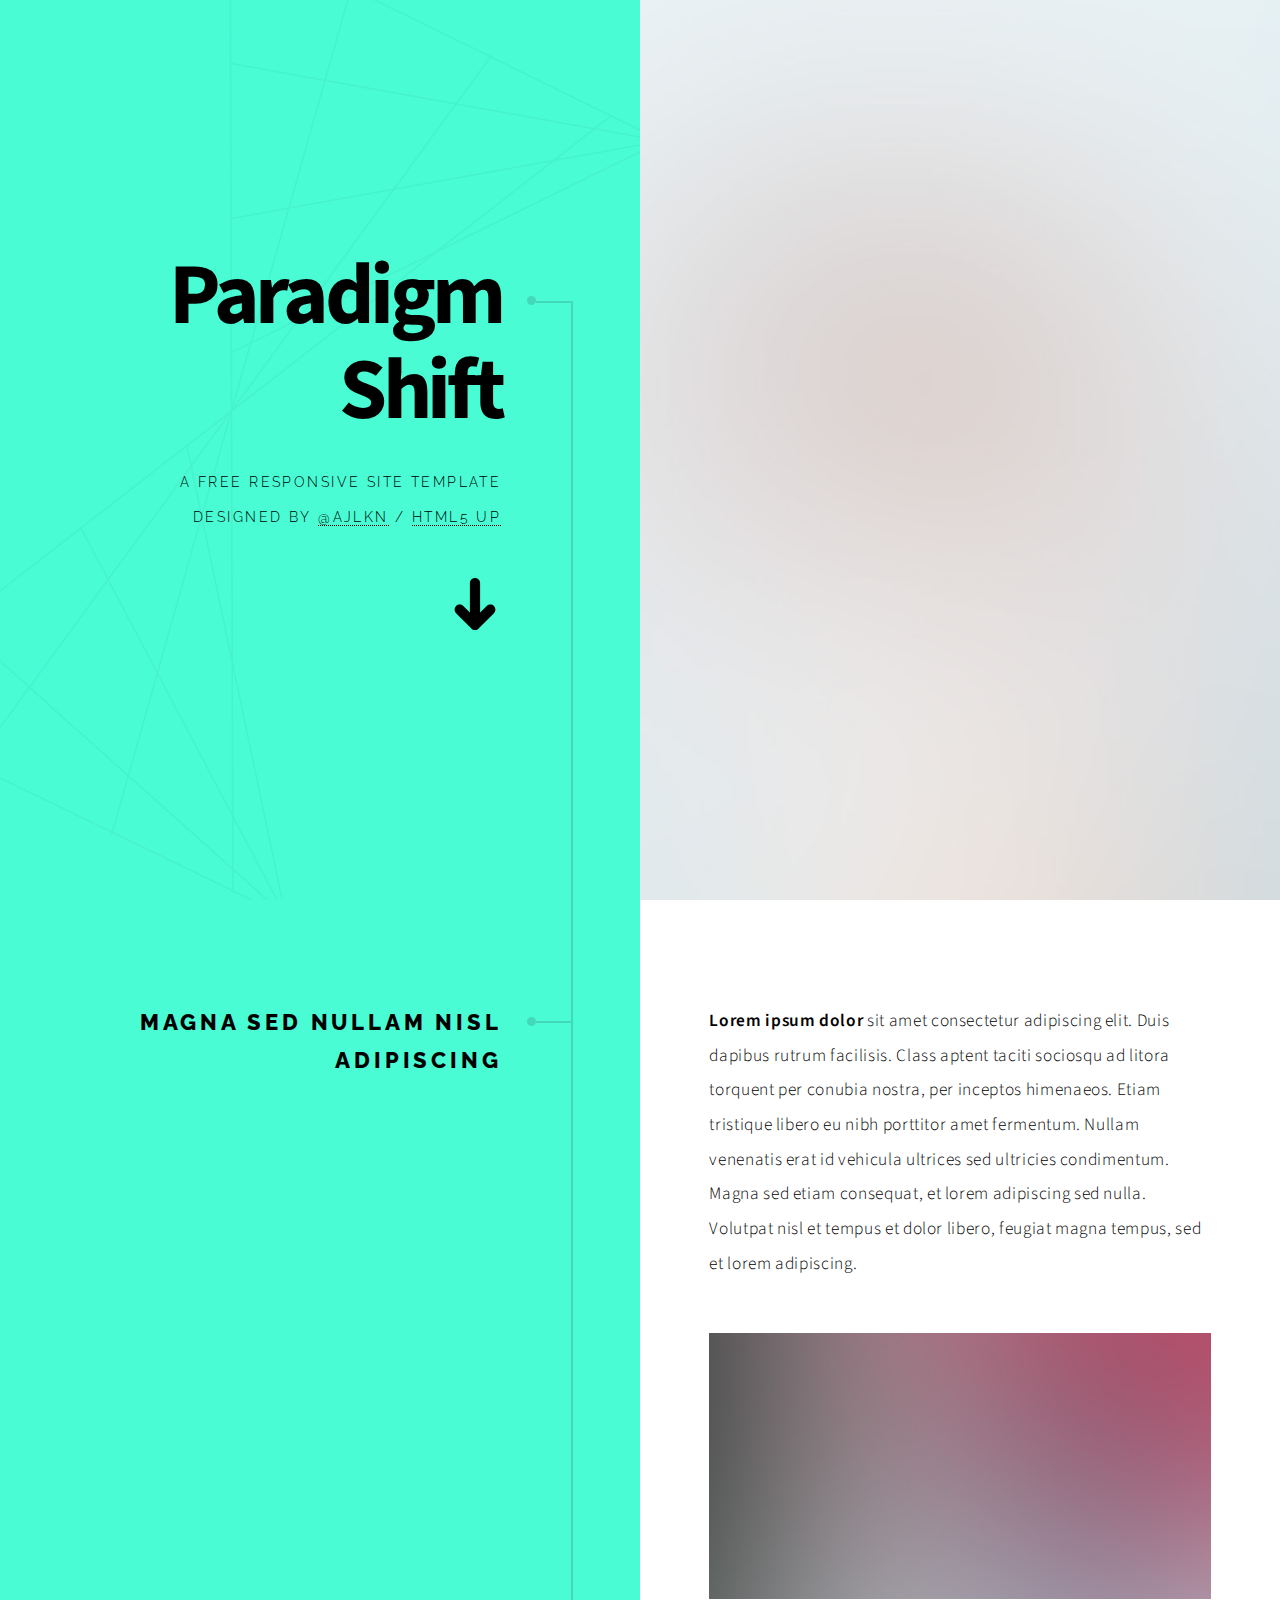
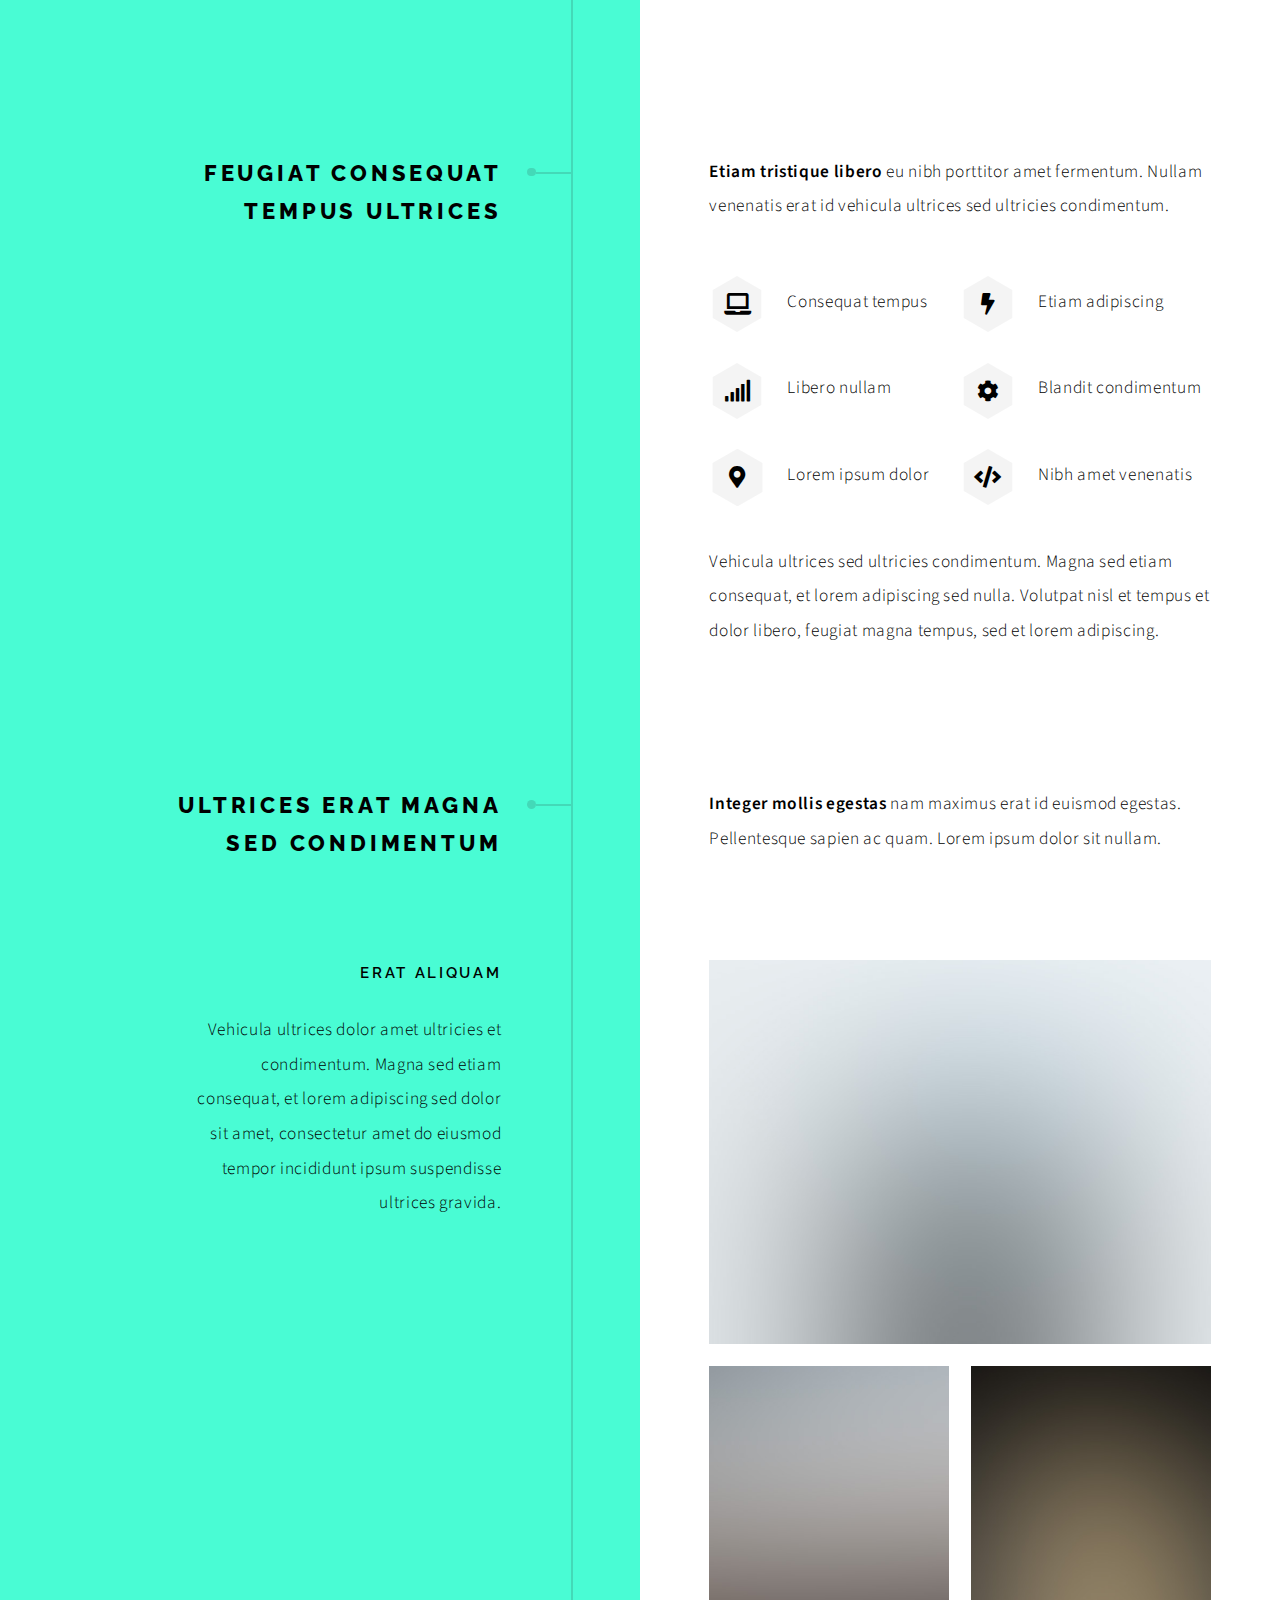
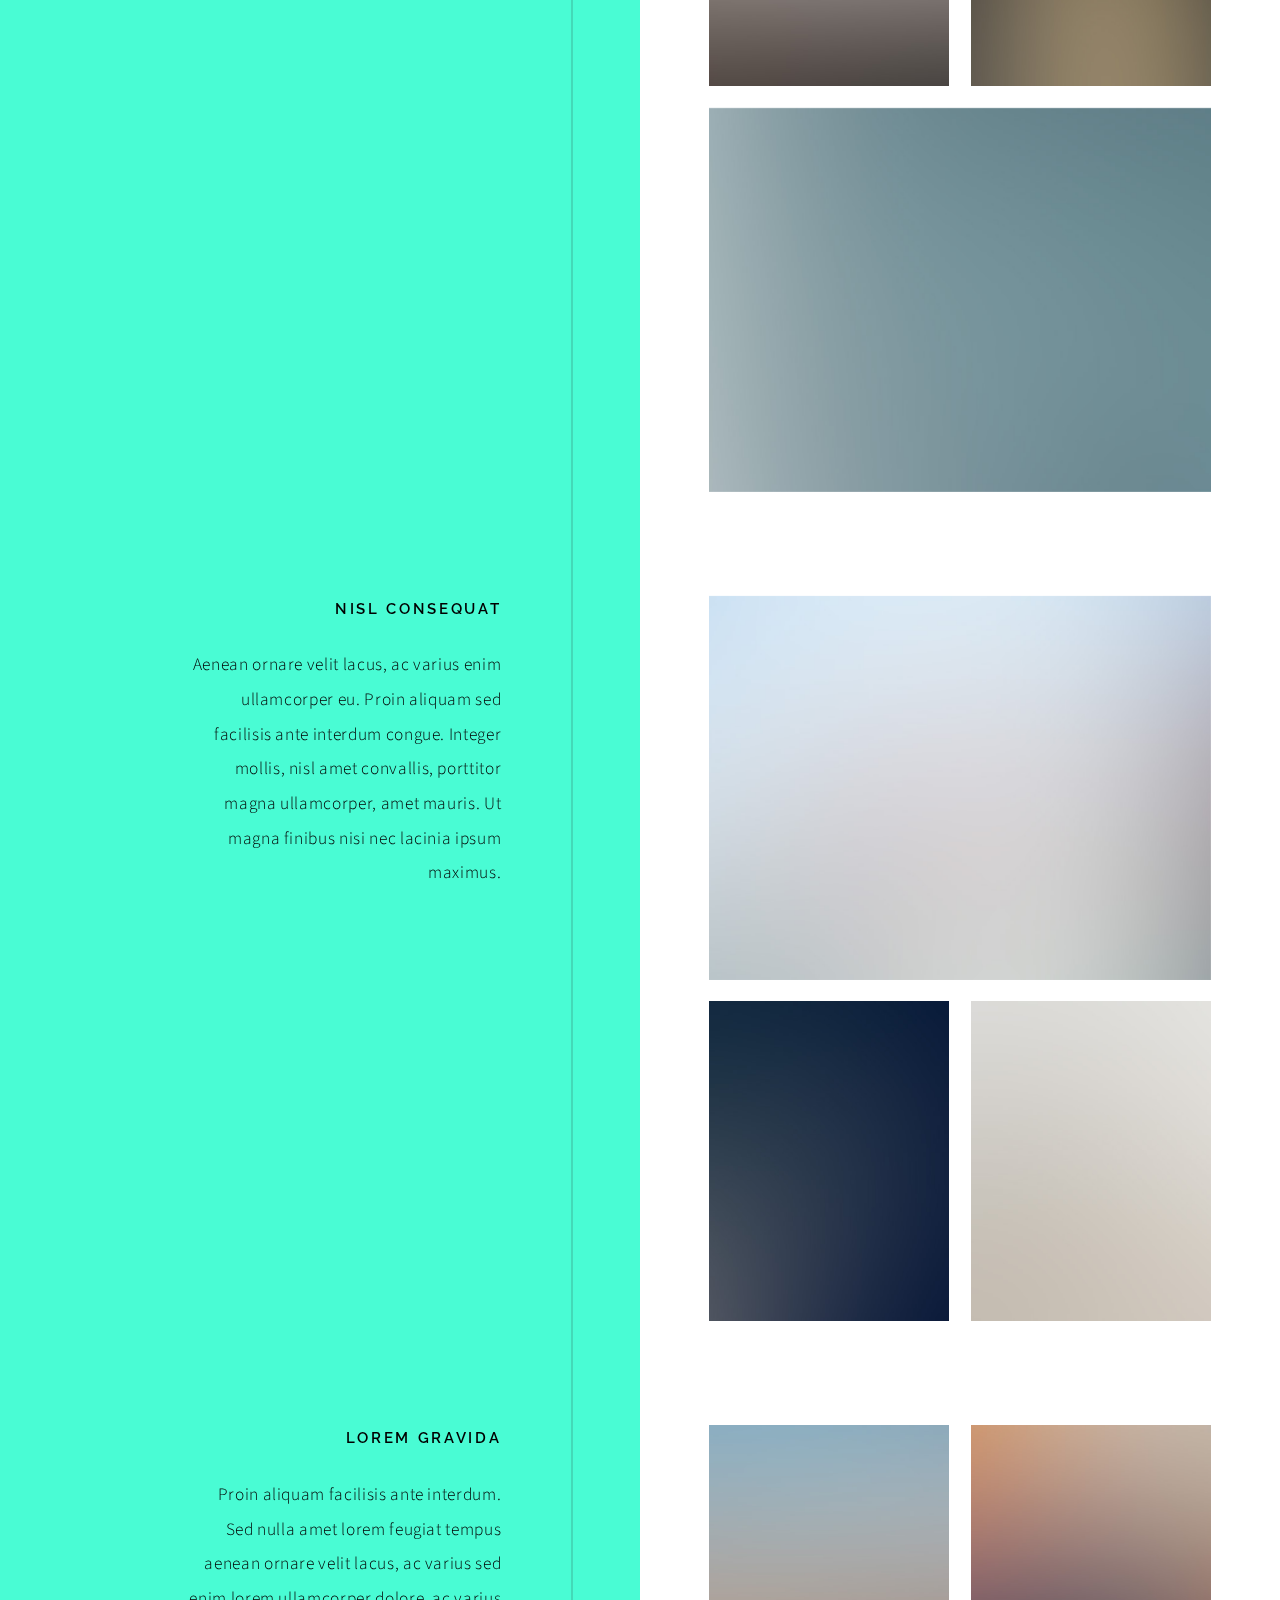
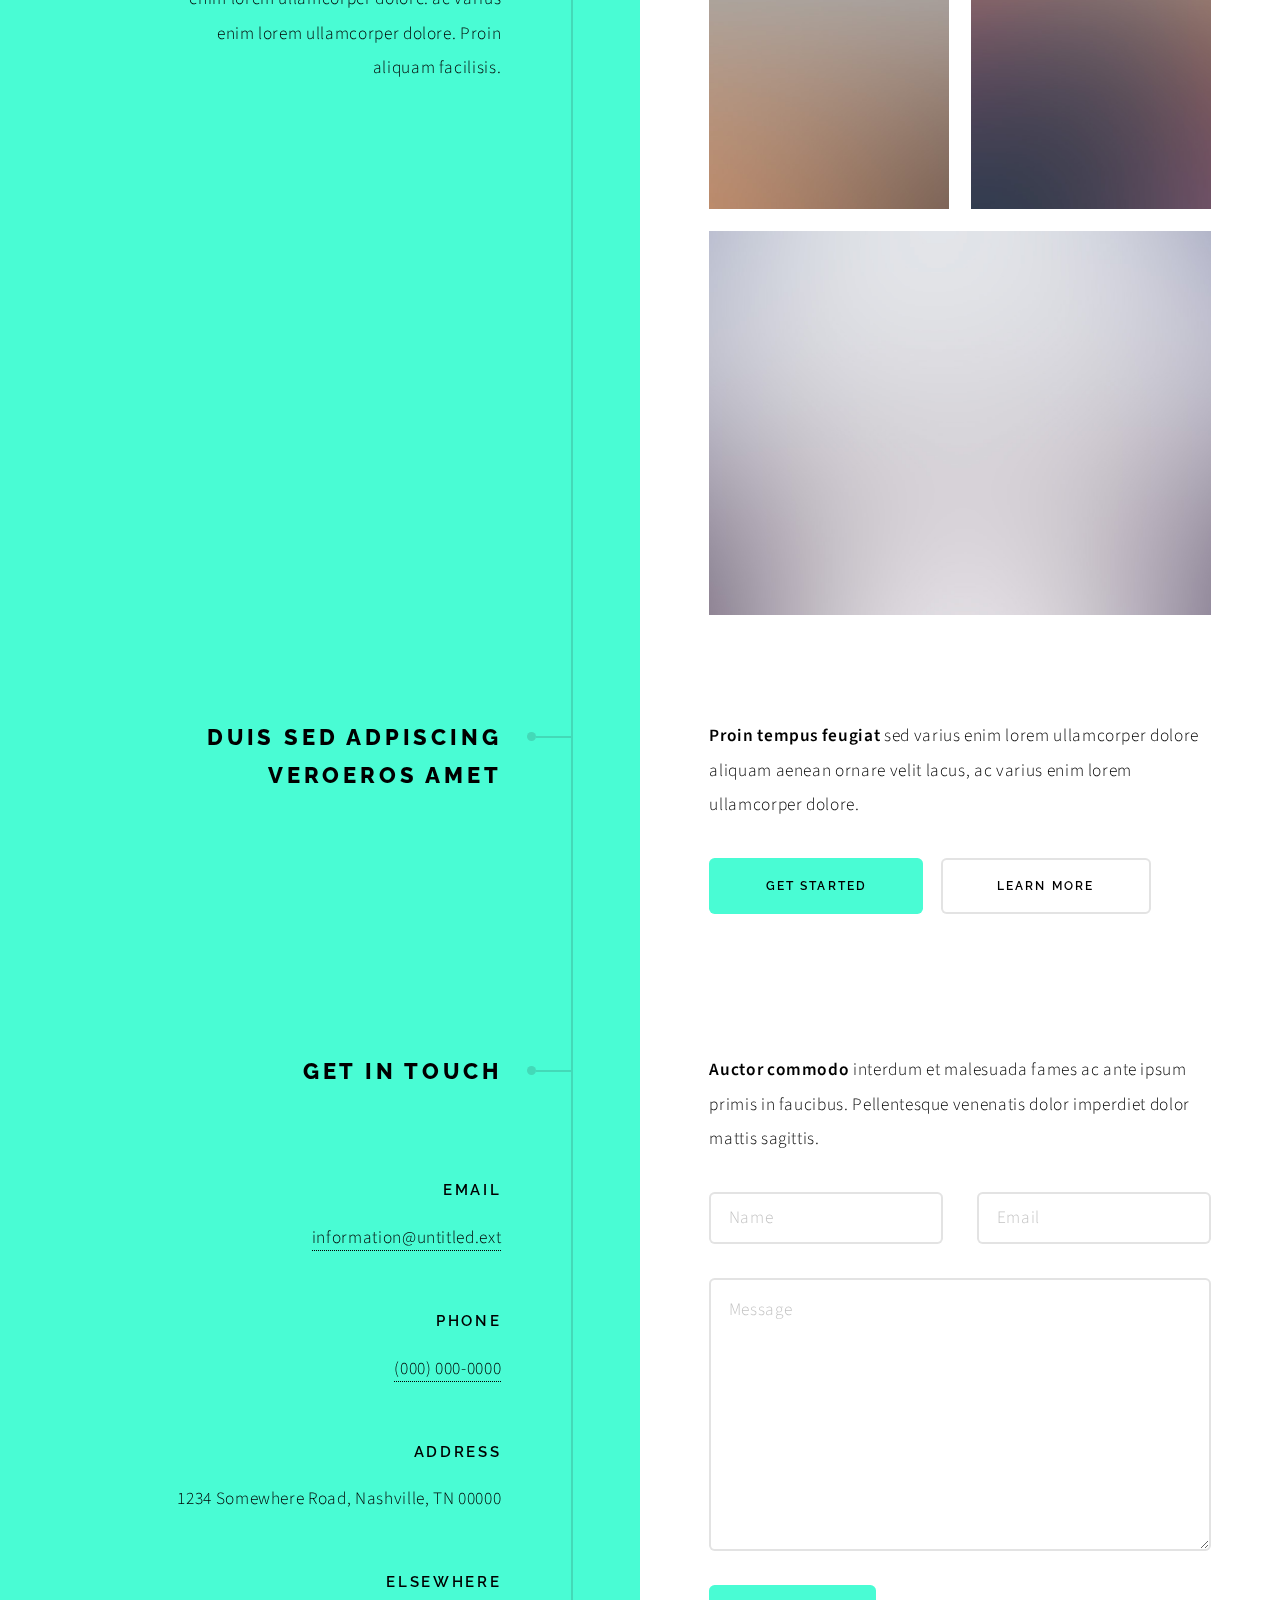
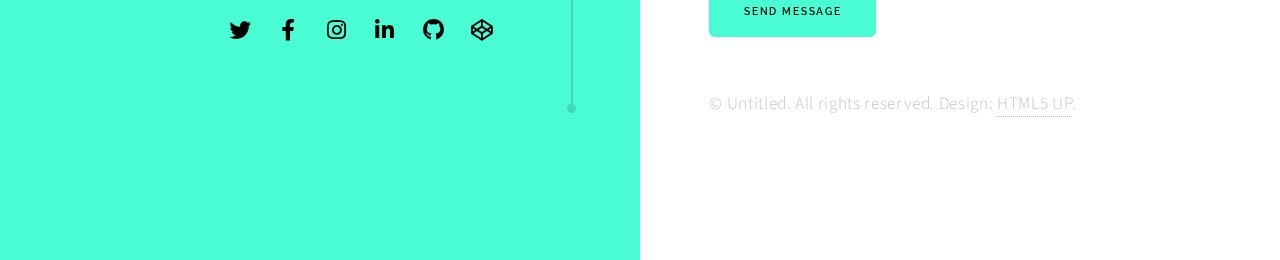
==== index.html @ 84ddf4dc "chor: upload hmtl 5 template for testing" ====
<!DOCTYPE HTML>
<!--
	Paradigm Shift by HTML5 UP
	html5up.net | @ajlkn
	Free for personal and commercial use under the CCA 3.0 license (html5up.net/license)
-->
<html>
	<head>
		<title>Paradigm Shift by HTML5 UP</title>
		<meta charset="utf-8" />
		<meta name="viewport" content="width=device-width, initial-scale=1, user-scalable=no" />
		<meta name="description" content="" />
		<meta name="keywords" content="" />
		<link rel="stylesheet" href="assets/css/main.css" />
	</head>
	<body class="is-preload">

		<!-- Wrapper -->
			<div id="wrapper">

				<!-- Intro -->
					<section class="intro">
						<header>
							<h1>Paradigm Shift</h1>
							<p>A free responsive site template designed by <a href="https://twitter.com/ajlkn">@ajlkn</a> / <a href="https://html5up.net">HTML5 UP</a></p>
							<ul class="actions">
								<li><a href="#first" class="arrow scrolly"><span class="label">Next</span></a></li>
							</ul>
						</header>
						<div class="content">
							<span class="image fill" data-position="center"><img src="images/pic01.jpg" alt="" /></span>
						</div>
					</section>

				<!-- Section -->
					<section id="first">
						<header>
							<h2>Magna sed nullam nisl adipiscing</h2>
						</header>
						<div class="content">
							<p><strong>Lorem ipsum dolor</strong> sit amet consectetur adipiscing elit. Duis dapibus rutrum facilisis. Class aptent taciti sociosqu ad litora torquent per conubia nostra, per inceptos himenaeos. Etiam tristique libero eu nibh porttitor amet fermentum. Nullam venenatis erat id vehicula ultrices sed ultricies condimentum. Magna sed etiam consequat, et lorem adipiscing sed nulla. Volutpat nisl et tempus et dolor libero, feugiat magna tempus, sed et lorem adipiscing.</p>
							<span class="image main"><img src="images/pic02.jpg" alt="" /></span>
						</div>
					</section>

				<!-- Section -->
					<section>
						<header>
							<h2>Feugiat consequat tempus ultrices</h2>
						</header>
						<div class="content">
							<p><strong>Etiam tristique libero</strong> eu nibh porttitor amet fermentum. Nullam venenatis erat id vehicula ultrices sed ultricies condimentum.</p>
							<ul class="feature-icons">
								<li class="icon solid fa-laptop">Consequat tempus</li>
								<li class="icon solid fa-bolt">Etiam adipiscing</li>
								<li class="icon solid fa-signal">Libero nullam</li>
								<li class="icon solid fa-cog">Blandit condimentum</li>
								<li class="icon solid fa-map-marker-alt">Lorem ipsum dolor</li>
								<li class="icon solid fa-code">Nibh amet venenatis</li>
							</ul>
							<p>Vehicula ultrices sed ultricies condimentum. Magna sed etiam consequat, et lorem adipiscing sed nulla. Volutpat nisl et tempus et dolor libero, feugiat magna tempus, sed et lorem adipiscing.</p>
						</div>
					</section>

				<!-- Section -->
					<section>
						<header>
							<h2>Ultrices erat magna sed condimentum</h2>
						</header>
						<div class="content">
							<p><strong>Integer mollis egestas</strong> nam maximus erat id euismod egestas. Pellentesque sapien ac quam. Lorem ipsum dolor sit nullam.</p>

							<!-- Section -->
								<section>
									<header>
										<h3>Erat aliquam</h3>
										<p>Vehicula ultrices dolor amet ultricies et condimentum. Magna sed etiam consequat, et lorem adipiscing sed dolor sit amet, consectetur amet do eiusmod tempor incididunt  ipsum suspendisse ultrices gravida.</p>
									</header>
									<div class="content">
										<div class="gallery">
											<a href="images/gallery/fulls/01.jpg" class="landscape"><img src="images/gallery/thumbs/01.jpg" alt="" /></a>
											<a href="images/gallery/fulls/02.jpg"><img src="images/gallery/thumbs/02.jpg" alt="" /></a>
											<a href="images/gallery/fulls/03.jpg"><img src="images/gallery/thumbs/03.jpg" alt="" /></a>
											<a href="images/gallery/fulls/04.jpg" class="landscape"><img src="images/gallery/thumbs/04.jpg" alt="" /></a>
										</div>
									</div>
								</section>

							<!-- Section -->
								<section>
									<header>
										<h3>Nisl consequat</h3>
										<p>Aenean ornare velit lacus, ac varius enim ullamcorper eu. Proin aliquam sed facilisis ante interdum congue. Integer mollis, nisl amet convallis, porttitor magna ullamcorper, amet mauris. Ut magna finibus nisi nec lacinia ipsum maximus.</p>
									</header>
									<div class="content">
										<div class="gallery">
											<a href="images/gallery/fulls/05.jpg" class="landscape"><img src="images/gallery/thumbs/05.jpg" alt="" /></a>
											<a href="images/gallery/fulls/06.jpg"><img src="images/gallery/thumbs/06.jpg" alt="" /></a>
											<a href="images/gallery/fulls/07.jpg"><img src="images/gallery/thumbs/07.jpg" alt="" /></a>
										</div>
									</div>
								</section>

							<!-- Section -->
								<section>
									<header>
										<h3>Lorem gravida</h3>
										<p>Proin aliquam facilisis ante interdum. Sed nulla amet lorem feugiat tempus aenean ornare velit lacus, ac varius sed enim lorem ullamcorper dolore.  ac varius enim lorem ullamcorper dolore. Proin aliquam facilisis.</p>
									</header>
									<div class="content">
										<div class="gallery">
											<a href="images/gallery/fulls/08.jpg" class="portrait"><img src="images/gallery/thumbs/08.jpg" alt="" /></a>
											<a href="images/gallery/fulls/09.jpg" class="portrait"><img src="images/gallery/thumbs/09.jpg" alt="" /></a>
											<a href="images/gallery/fulls/10.jpg" class="landscape"><img src="images/gallery/thumbs/10.jpg" alt="" /></a>
										</div>
									</div>
								</section>

						</div>
					</section>

				<!-- Section -->
					<section>
						<header>
							<h2>Duis sed adpiscing veroeros amet</h2>
						</header>
						<div class="content">
							<p><strong>Proin tempus feugiat</strong> sed varius enim lorem ullamcorper dolore aliquam aenean ornare velit lacus, ac varius enim lorem ullamcorper dolore.</p>
							<ul class="actions">
								<li><a href="#" class="button primary large">Get Started</a></li>
								<li><a href="#" class="button large">Learn More</a></li>
							</ul>
						</div>
					</section>

				<!-- Elements -->
				<!--
					<section>
						<header>
							<h2>Elements</h2>
						</header>
						<div class="content">

							<section>
								<header>
									<h3>Text</h3>
								</header>
								<div class="content">
									<p>This is <b>bold</b> and this is <strong>strong</strong>. This is <i>italic</i> and this is <em>emphasized</em>.
									This is <sup>superscript</sup> text and this is <sub>subscript</sub> text.
									This is <u>underlined</u> and this is code: <code>for (;;) { ... }</code>. Finally, <a href="#">this is a link</a>.</p>
									<hr />
									<h2>Heading Level 2</h2>
									<h3>Heading Level 3</h3>
									<h4>Heading Level 4</h4>
									<h5>Heading Level 5</h5>
									<hr />
									<h5>Blockquote</h5>
									<blockquote>Fringilla nisl. Donec accumsan interdum nisi, quis tincidunt felis sagittis eget tempus euismod. Vestibulum ante ipsum primis in faucibus vestibulum. Blandit adipiscing eu felis iaculis volutpat ac adipiscing accumsan faucibus. Vestibulum ante ipsum primis in faucibus lorem ipsum dolor sit amet nullam adipiscing eu felis.</blockquote>
									<h5>Preformatted</h5>
									<pre><code>i = 0;

while (!deck.isInOrder()) {
  print 'Iteration ' + i;
  deck.shuffle();
  i++;
}

print 'Sorted in ' + i + ' iterations.';</code></pre>
								</div>
							</section>

							<section>
								<header>
									<h3>Lists</h3>
								</header>
								<div class="content">

									<h4>Unordered</h4>
									<ul>
										<li>Dolor pulvinar etiam.</li>
										<li>Sagittis adipiscing.</li>
										<li>Felis enim feugiat.</li>
									</ul>

									<h4>Alternate</h4>
									<ul class="alt">
										<li>Dolor pulvinar etiam.</li>
										<li>Sagittis adipiscing.</li>
										<li>Felis enim feugiat.</li>
									</ul>

									<h4>Ordered</h4>
									<ol>
										<li>Dolor pulvinar etiam.</li>
										<li>Etiam vel felis viverra.</li>
										<li>Felis enim feugiat.</li>
										<li>Dolor pulvinar etiam.</li>
										<li>Etiam vel felis lorem.</li>
										<li>Felis enim et feugiat.</li>
									</ol>
									<h4>Icons</h4>
									<ul class="icons">
										<li><a href="#" class="icon brands fa-twitter"><span class="label">Twitter</span></a></li>
										<li><a href="#" class="icon brands fa-facebook-f"><span class="label">Facebook</span></a></li>
										<li><a href="#" class="icon brands fa-instagram"><span class="label">Instagram</span></a></li>
										<li><a href="#" class="icon brands fa-github"><span class="label">Github</span></a></li>
									</ul>

									<h4>Actions</h4>
									<ul class="actions">
										<li><a href="#" class="button primary">Default</a></li>
										<li><a href="#" class="button">Default</a></li>
									</ul>
									<ul class="actions stacked">
										<li><a href="#" class="button primary">Default</a></li>
										<li><a href="#" class="button">Default</a></li>
									</ul>
								</div>
							</section>

							<section>
								<header>
									<h3>Table</h3>
								</header>
								<div class="content">
									<h4>Default</h4>
									<div class="table-wrapper">
										<table>
											<thead>
												<tr>
													<th>Name</th>
													<th>Description</th>
													<th>Price</th>
												</tr>
											</thead>
											<tbody>
												<tr>
													<td>Item One</td>
													<td>Ante turpis integer aliquet porttitor.</td>
													<td>29.99</td>
												</tr>
												<tr>
													<td>Item Two</td>
													<td>Vis ac commodo adipiscing arcu aliquet.</td>
													<td>19.99</td>
												</tr>
												<tr>
													<td>Item Three</td>
													<td> Morbi faucibus arcu accumsan lorem.</td>
													<td>29.99</td>
												</tr>
												<tr>
													<td>Item Four</td>
													<td>Vitae integer tempus condimentum.</td>
													<td>19.99</td>
												</tr>
												<tr>
													<td>Item Five</td>
													<td>Ante turpis integer aliquet porttitor.</td>
													<td>29.99</td>
												</tr>
											</tbody>
											<tfoot>
												<tr>
													<td colspan="2"></td>
													<td>100.00</td>
												</tr>
											</tfoot>
										</table>
									</div>

									<h4>Alternate</h4>
									<div class="table-wrapper">
										<table class="alt">
											<thead>
												<tr>
													<th>Name</th>
													<th>Description</th>
													<th>Price</th>
												</tr>
											</thead>
											<tbody>
												<tr>
													<td>Item One</td>
													<td>Ante turpis integer aliquet porttitor.</td>
													<td>29.99</td>
												</tr>
												<tr>
													<td>Item Two</td>
													<td>Vis ac commodo adipiscing arcu aliquet.</td>
													<td>19.99</td>
												</tr>
												<tr>
													<td>Item Three</td>
													<td> Morbi faucibus arcu accumsan lorem.</td>
													<td>29.99</td>
												</tr>
												<tr>
													<td>Item Four</td>
													<td>Vitae integer tempus condimentum.</td>
													<td>19.99</td>
												</tr>
												<tr>
													<td>Item Five</td>
													<td>Ante turpis integer aliquet porttitor.</td>
													<td>29.99</td>
												</tr>
											</tbody>
											<tfoot>
												<tr>
													<td colspan="2"></td>
													<td>100.00</td>
												</tr>
											</tfoot>
										</table>
									</div>
								</div>
							</section>

							<section>
								<header>
									<h3>Buttons</h3>
								</header>
								<div class="content">
									<ul class="actions">
										<li><a href="#" class="button primary">Primary</a></li>
										<li><a href="#" class="button">Default</a></li>
									</ul>
									<ul class="actions">
										<li><a href="#" class="button large">Large</a></li>
										<li><a href="#" class="button">Default</a></li>
										<li><a href="#" class="button small">Small</a></li>
									</ul>
									<ul class="actions">
										<li><a href="#" class="button primary icon solid fa-download">Icon</a></li>
										<li><a href="#" class="button icon solid fa-download">Icon</a></li>
									</ul>
									<ul class="actions">
										<li><span class="button primary disabled">Disabled</span></li>
										<li><span class="button disabled">Disabled</span></li>
									</ul>
								</div>
							</section>

							<section>
								<header>
									<h3>Form</h3>
								</header>
								<div class="content">
									<form method="post" action="#">
										<div class="fields">
											<div class="field half">
												<label for="demo-name">Name</label>
												<input type="text" name="demo-name" id="demo-name" value="" placeholder="Jane Doe" />
											</div>
											<div class="field half">
												<label for="demo-email">Email</label>
												<input type="email" name="demo-email" id="demo-email" value="" placeholder="jane@untitled.tld" />
											</div>
											<div class="field">
												<label for="demo-category">Category</label>
												<select name="demo-category" id="demo-category">
													<option value="">-</option>
													<option value="1">Manufacturing</option>
													<option value="1">Shipping</option>
													<option value="1">Administration</option>
													<option value="1">Human Resources</option>
												</select>
											</div>
											<div class="field half">
												<input type="radio" id="demo-priority-low" name="demo-priority" checked>
												<label for="demo-priority-low">Low</label>
											</div>
											<div class="field half">
												<input type="radio" id="demo-priority-high" name="demo-priority">
												<label for="demo-priority-high">High</label>
											</div>
											<div class="field half">
												<input type="checkbox" id="demo-copy" name="demo-copy">
												<label for="demo-copy">Email me a copy</label>
											</div>
											<div class="field half">
												<input type="checkbox" id="demo-human" name="demo-human" checked>
												<label for="demo-human">Not a robot</label>
											</div>
											<div class="field">
												<label for="demo-message">Message</label>
												<textarea name="demo-message" id="demo-message" placeholder="Enter your message" rows="6"></textarea>
											</div>
										</div>
										<ul class="actions">
											<li><input type="submit" value="Send Message" class="primary" /></li>
											<li><input type="reset" value="Reset" /></li>
										</ul>
									</form>
								</div>
							</section>

						</div>
					</section>
				-->

				<!-- Section -->
					<section>
						<header>
							<h2>Get in touch</h2>
						</header>
						<div class="content">
							<p><strong>Auctor commodo</strong> interdum et malesuada fames ac ante ipsum primis in faucibus. Pellentesque venenatis dolor imperdiet dolor mattis sagittis.</p>
							<form>
								<div class="fields">
									<div class="field half">
										<input type="text" name="name" id="name" placeholder="Name" />
									</div>
									<div class="field half">
										<input type="email" name="email" id="email" placeholder="Email" />
									</div>
									<div class="field">
										<textarea name="message" id="message" placeholder="Message" rows="7"></textarea>
									</div>
								</div>
								<ul class="actions">
									<li><input type="submit" value="Send Message" class="button primary" /></li>
								</ul>
							</form>
						</div>
						<footer>
							<ul class="items">
								<li>
									<h3>Email</h3>
									<a href="#">information@untitled.ext</a>
								</li>
								<li>
									<h3>Phone</h3>
									<a href="#">(000) 000-0000</a>
								</li>
								<li>
									<h3>Address</h3>
									<span>1234 Somewhere Road, Nashville, TN 00000</span>
								</li>
								<li>
									<h3>Elsewhere</h3>
									<ul class="icons">
										<li><a href="#" class="icon brands fa-twitter"><span class="label">Twitter</span></a></li>
										<li><a href="#" class="icon brands fa-facebook-f"><span class="label">Facebook</span></a></li>
										<li><a href="#" class="icon brands fa-instagram"><span class="label">Instagram</span></a></li>
										<li><a href="#" class="icon brands fa-linkedin-in"><span class="label">LinkedIn</span></a></li>
										<li><a href="#" class="icon brands fa-github"><span class="label">GitHub</span></a></li>
										<li><a href="#" class="icon brands fa-codepen"><span class="label">Codepen</span></a></li>
									</ul>
								</li>
							</ul>
						</footer>
					</section>

				<!-- Copyright -->
					<div class="copyright">&copy; Untitled. All rights reserved. Design: <a href="https://html5up.net">HTML5 UP</a>.</div>

			</div>

		<!-- Scripts -->
			<script src="assets/js/jquery.min.js"></script>
			<script src="assets/js/jquery.scrolly.min.js"></script>
			<script src="assets/js/browser.min.js"></script>
			<script src="assets/js/breakpoints.min.js"></script>
			<script src="assets/js/util.js"></script>
			<script src="assets/js/main.js"></script>

	</body>
</html>
---- assets/css/main.css ----
@import url(fontawesome-all.min.css);
@import url("https://fonts.googleapis.com/css?family=Source+Sans+Pro:300,600,700,300i,600i,700i|Raleway:600,800");

/*
	Paradigm Shift by HTML5 UP
	html5up.net | @ajlkn
	Free for personal and commercial use under the CCA 3.0 license (html5up.net/license)
*/

html, body, div, span, applet, object,
iframe, h1, h2, h3, h4, h5, h6, p, blockquote,
pre, a, abbr, acronym, address, big, cite,
code, del, dfn, em, img, ins, kbd, q, s, samp,
small, strike, strong, sub, sup, tt, var, b,
u, i, center, dl, dt, dd, ol, ul, li, fieldset,
form, label, legend, table, caption, tbody,
tfoot, thead, tr, th, td, article, aside,
canvas, details, embed, figure, figcaption,
footer, header, hgroup, menu, nav, output, ruby,
section, summary, time, mark, audio, video {
	margin: 0;
	padding: 0;
	border: 0;
	font-size: 100%;
	font: inherit;
	vertical-align: baseline;}

article, aside, details, figcaption, figure,
footer, header, hgroup, menu, nav, section {
	display: block;}

body {
	line-height: 1;
}

ol, ul {
	list-style: none;
}

blockquote, q {
	quotes: none;
}

	blockquote:before, blockquote:after, q:before, q:after {
		content: '';
		content: none;
	}

table {
	border-collapse: collapse;
	border-spacing: 0;
}

body {
	-webkit-text-size-adjust: none;
}

mark {
	background-color: transparent;
	color: inherit;
}

input::-moz-focus-inner {
	border: 0;
	padding: 0;
}

input, select, textarea {
	-moz-appearance: none;
	-webkit-appearance: none;
	-ms-appearance: none;
	appearance: none;
}

/* Basic */

	@-ms-viewport {
		width: device-width;
	}

	body {
		-ms-overflow-style: scrollbar;
	}

	@media screen and (max-width: 480px) {

		html, body {
			min-width: 320px;
		}

	}

	html {
		box-sizing: border-box;
	}

	*, *:before, *:after {
		box-sizing: inherit;
	}

	html {
		overflow-x: hidden;
	}

	body {
		background: #ffffff;
		overflow-x: hidden;
	}

		body.is-preload *, body.is-preload *:before, body.is-preload *:after {
			-moz-animation: none !important;
			-webkit-animation: none !important;
			-ms-animation: none !important;
			animation: none !important;
			-moz-transition: none !important;
			-webkit-transition: none !important;
			-ms-transition: none !important;
			transition: none !important;
		}

/* Typography */

	html {
		font-size: 18pt;
	}

		@media screen and (max-width: 1920px) {

			html {
				font-size: 13pt;
			}

		}

		@media screen and (max-width: 1152px) {

			html {
				font-size: 14pt;
			}

		}

		@media screen and (max-width: 736px) {

			html {
				font-size: 12pt;
			}

		}

		@media screen and (max-width: 480px) {

			html {
				font-size: 11pt;
			}

		}

	body {
		background-color: #ffffff;
		color: #000000;
	}

	body, input, select, textarea {
		color: #000000;
		font-family: "Source Sans Pro", Helvetica, sans-serif;
		font-size: 1rem;
		font-weight: 300;
		letter-spacing: 0.0375em;
		line-height: 2;
	}

	a {
		-moz-transition: border-bottom-color 0.25s ease-in-out;
		-webkit-transition: border-bottom-color 0.25s ease-in-out;
		-ms-transition: border-bottom-color 0.25s ease-in-out;
		transition: border-bottom-color 0.25s ease-in-out;
		text-decoration: none;
		color: #000000;
		border-bottom: dotted 1px;
	}

		a:hover {
			text-decoration: none;
			border-bottom-color: transparent;
		}

	strong, b {
		font-weight: 600;
		color: #000000;
	}

	em, i {
		font-style: italic;
	}

	p {
		margin: 0 0 2rem 0;
	}

	h1, h2, h3, h4, h5, h6 {
		color: #000000;
		font-family: "Raleway", Helvetica, sans-serif;
		font-weight: 600;
		letter-spacing: 0.175em;
		line-height: 1.75;
		margin: 0 0 1.5rem 0;
		text-transform: uppercase;
	}

		h1 a, h2 a, h3 a, h4 a, h5 a, h6 a {
			color: inherit;
			text-decoration: none;
		}

	h1 {
		font-family: "Source Sans Pro", Helvetica, sans-serif;
		font-size: 5rem;
		font-weight: 700;
		letter-spacing: -0.05em;
		line-height: 1.1;
		margin: 0 0 1.5rem 0;
		text-transform: none;
	}

	h2 {
		font-size: 1.25rem;
		font-weight: 800;
		margin: 0 0 2rem 0;
	}

	h3 {
		font-size: 0.875rem;
	}

	h4 {
		font-size: 0.875rem;
	}

	h5 {
		font-size: 0.75rem;
	}

	h6 {
		font-size: 0.625rem;
	}

	@media screen and (max-width: 736px) {

		h1 {
			font-size: 4.5rem;
			line-height: 1.1;
		}

		h2 {
			font-size: 1.25rem;
			line-height: 1.7;
		}

		h3 {
			font-size: 0.9rem;
		}

		h4 {
			font-size: 0.75rem;
		}

		h5 {
			font-size: 0.675rem;
		}

	}

	@media screen and (max-width: 360px) {

		h1 {
			font-size: 3.75rem;
		}

		h2 {
			font-size: 1.125rem;
		}

		h3 {
			font-size: 0.8rem;
		}

		h4 {
			font-size: 0.675rem;
		}

		h5 {
			font-size: 0.675rem;
		}

	}

	sub {
		font-size: 0.8rem;
		position: relative;
		top: 0.5rem;
	}

	sup {
		font-size: 0.8rem;
		position: relative;
		top: -0.5rem;
	}

	blockquote {
		border-left: solid 0.5rem rgba(144, 144, 144, 0.25);
		font-style: italic;
		margin: 0 0 2rem 0;
		padding: 1rem 0 1rem 2rem;
	}

	code {
		background: rgba(144, 144, 144, 0.1);
		border-radius: 0.325rem;
		font-family: "Courier New", monospace;
		font-size: 0.9rem;
		margin: 0 0.25rem;
		padding: 0.25rem 0.65rem;
	}

	pre {
		-webkit-overflow-scrolling: touch;
		font-family: "Courier New", monospace;
		font-size: 0.9rem;
		margin: 0 0 2rem 0;
		width: 100%;
	}

		pre code {
			display: block;
			line-height: 1.75;
			padding: 1rem 1.5rem;
			overflow-x: auto;
		}

	hr {
		border: 0;
		border-bottom: solid 2px rgba(144, 144, 144, 0.25);
		margin: 3rem 0;
	}

		hr.major {
			margin: 5rem 0;
		}

		@media screen and (max-width: 736px) {

			hr.major {
				margin: 3rem 0;
			}

		}

/* Row */

	.row {
		display: flex;
		flex-wrap: wrap;
		box-sizing: border-box;
		align-items: stretch;
	}

		.row > * {
			box-sizing: border-box;
		}

		.row.gtr-uniform > * > :last-child {
			margin-bottom: 0;
		}

		.row.aln-left {
			justify-content: flex-start;
		}

		.row.aln-center {
			justify-content: center;
		}

		.row.aln-right {
			justify-content: flex-end;
		}

		.row.aln-top {
			align-items: flex-start;
		}

		.row.aln-middle {
			align-items: center;
		}

		.row.aln-bottom {
			align-items: flex-end;
		}

		.row > .imp {
			order: -1;
		}

		.row > .col-1 {
			width: 8.33333%;
		}

		.row > .off-1 {
			margin-left: 8.33333%;
		}

		.row > .col-2 {
			width: 16.66667%;
		}

		.row > .off-2 {
			margin-left: 16.66667%;
		}

		.row > .col-3 {
			width: 25%;
		}

		.row > .off-3 {
			margin-left: 25%;
		}

		.row > .col-4 {
			width: 33.33333%;
		}

		.row > .off-4 {
			margin-left: 33.33333%;
		}

		.row > .col-5 {
			width: 41.66667%;
		}

		.row > .off-5 {
			margin-left: 41.66667%;
		}

		.row > .col-6 {
			width: 50%;
		}

		.row > .off-6 {
			margin-left: 50%;
		}

		.row > .col-7 {
			width: 58.33333%;
		}

		.row > .off-7 {
			margin-left: 58.33333%;
		}

		.row > .col-8 {
			width: 66.66667%;
		}

		.row > .off-8 {
			margin-left: 66.66667%;
		}

		.row > .col-9 {
			width: 75%;
		}

		.row > .off-9 {
			margin-left: 75%;
		}

		.row > .col-10 {
			width: 83.33333%;
		}

		.row > .off-10 {
			margin-left: 83.33333%;
		}

		.row > .col-11 {
			width: 91.66667%;
		}

		.row > .off-11 {
			margin-left: 91.66667%;
		}

		.row > .col-12 {
			width: 100%;
		}

		.row > .off-12 {
			margin-left: 100%;
		}

		.row.gtr-0 {
			margin-top: 0;
			margin-left: 0rem;
		}

			.row.gtr-0 > * {
				padding: 0 0 0 0rem;
			}

			.row.gtr-0.gtr-uniform {
				margin-top: 0rem;
			}

				.row.gtr-0.gtr-uniform > * {
					padding-top: 0rem;
				}

		.row.gtr-25 {
			margin-top: 0;
			margin-left: -0.5rem;
		}

			.row.gtr-25 > * {
				padding: 0 0 0 0.5rem;
			}

			.row.gtr-25.gtr-uniform {
				margin-top: -0.5rem;
			}

				.row.gtr-25.gtr-uniform > * {
					padding-top: 0.5rem;
				}

		.row.gtr-50 {
			margin-top: 0;
			margin-left: -1rem;
		}

			.row.gtr-50 > * {
				padding: 0 0 0 1rem;
			}

			.row.gtr-50.gtr-uniform {
				margin-top: -1rem;
			}

				.row.gtr-50.gtr-uniform > * {
					padding-top: 1rem;
				}

		.row {
			margin-top: 0;
			margin-left: -2rem;
		}

			.row > * {
				padding: 0 0 0 2rem;
			}

			.row.gtr-uniform {
				margin-top: -2rem;
			}

				.row.gtr-uniform > * {
					padding-top: 2rem;
				}

		.row.gtr-150 {
			margin-top: 0;
			margin-left: -3rem;
		}

			.row.gtr-150 > * {
				padding: 0 0 0 3rem;
			}

			.row.gtr-150.gtr-uniform {
				margin-top: -3rem;
			}

				.row.gtr-150.gtr-uniform > * {
					padding-top: 3rem;
				}

		.row.gtr-200 {
			margin-top: 0;
			margin-left: -4rem;
		}

			.row.gtr-200 > * {
				padding: 0 0 0 4rem;
			}

			.row.gtr-200.gtr-uniform {
				margin-top: -4rem;
			}

				.row.gtr-200.gtr-uniform > * {
					padding-top: 4rem;
				}

		@media screen and (max-width: 1920px) {

			.row {
				display: flex;
				flex-wrap: wrap;
				box-sizing: border-box;
				align-items: stretch;
			}

				.row > * {
					box-sizing: border-box;
				}

				.row.gtr-uniform > * > :last-child {
					margin-bottom: 0;
				}

				.row.aln-left {
					justify-content: flex-start;
				}

				.row.aln-center {
					justify-content: center;
				}

				.row.aln-right {
					justify-content: flex-end;
				}

				.row.aln-top {
					align-items: flex-start;
				}

				.row.aln-middle {
					align-items: center;
				}

				.row.aln-bottom {
					align-items: flex-end;
				}

				.row > .imp-xlarge {
					order: -1;
				}

				.row > .col-1-xlarge {
					width: 8.33333%;
				}

				.row > .off-1-xlarge {
					margin-left: 8.33333%;
				}

				.row > .col-2-xlarge {
					width: 16.66667%;
				}

				.row > .off-2-xlarge {
					margin-left: 16.66667%;
				}

				.row > .col-3-xlarge {
					width: 25%;
				}

				.row > .off-3-xlarge {
					margin-left: 25%;
				}

				.row > .col-4-xlarge {
					width: 33.33333%;
				}

				.row > .off-4-xlarge {
					margin-left: 33.33333%;
				}

				.row > .col-5-xlarge {
					width: 41.66667%;
				}

				.row > .off-5-xlarge {
					margin-left: 41.66667%;
				}

				.row > .col-6-xlarge {
					width: 50%;
				}

				.row > .off-6-xlarge {
					margin-left: 50%;
				}

				.row > .col-7-xlarge {
					width: 58.33333%;
				}

				.row > .off-7-xlarge {
					margin-left: 58.33333%;
				}

				.row > .col-8-xlarge {
					width: 66.66667%;
				}

				.row > .off-8-xlarge {
					margin-left: 66.66667%;
				}

				.row > .col-9-xlarge {
					width: 75%;
				}

				.row > .off-9-xlarge {
					margin-left: 75%;
				}

				.row > .col-10-xlarge {
					width: 83.33333%;
				}

				.row > .off-10-xlarge {
					margin-left: 83.33333%;
				}

				.row > .col-11-xlarge {
					width: 91.66667%;
				}

				.row > .off-11-xlarge {
					margin-left: 91.66667%;
				}

				.row > .col-12-xlarge {
					width: 100%;
				}

				.row > .off-12-xlarge {
					margin-left: 100%;
				}

				.row.gtr-0 {
					margin-top: 0;
					margin-left: 0rem;
				}

					.row.gtr-0 > * {
						padding: 0 0 0 0rem;
					}

					.row.gtr-0.gtr-uniform {
						margin-top: 0rem;
					}

						.row.gtr-0.gtr-uniform > * {
							padding-top: 0rem;
						}

				.row.gtr-25 {
					margin-top: 0;
					margin-left: -0.5rem;
				}

					.row.gtr-25 > * {
						padding: 0 0 0 0.5rem;
					}

					.row.gtr-25.gtr-uniform {
						margin-top: -0.5rem;
					}

						.row.gtr-25.gtr-uniform > * {
							padding-top: 0.5rem;
						}

				.row.gtr-50 {
					margin-top: 0;
					margin-left: -1rem;
				}

					.row.gtr-50 > * {
						padding: 0 0 0 1rem;
					}

					.row.gtr-50.gtr-uniform {
						margin-top: -1rem;
					}

						.row.gtr-50.gtr-uniform > * {
							padding-top: 1rem;
						}

				.row {
					margin-top: 0;
					margin-left: -2rem;
				}

					.row > * {
						padding: 0 0 0 2rem;
					}

					.row.gtr-uniform {
						margin-top: -2rem;
					}

						.row.gtr-uniform > * {
							padding-top: 2rem;
						}

				.row.gtr-150 {
					margin-top: 0;
					margin-left: -3rem;
				}

					.row.gtr-150 > * {
						padding: 0 0 0 3rem;
					}

					.row.gtr-150.gtr-uniform {
						margin-top: -3rem;
					}

						.row.gtr-150.gtr-uniform > * {
							padding-top: 3rem;
						}

				.row.gtr-200 {
					margin-top: 0;
					margin-left: -4rem;
				}

					.row.gtr-200 > * {
						padding: 0 0 0 4rem;
					}

					.row.gtr-200.gtr-uniform {
						margin-top: -4rem;
					}

						.row.gtr-200.gtr-uniform > * {
							padding-top: 4rem;
						}

		}

		@media screen and (max-width: 1280px) {

			.row {
				display: flex;
				flex-wrap: wrap;
				box-sizing: border-box;
				align-items: stretch;
			}

				.row > * {
					box-sizing: border-box;
				}

				.row.gtr-uniform > * > :last-child {
					margin-bottom: 0;
				}

				.row.aln-left {
					justify-content: flex-start;
				}

				.row.aln-center {
					justify-content: center;
				}

				.row.aln-right {
					justify-content: flex-end;
				}

				.row.aln-top {
					align-items: flex-start;
				}

				.row.aln-middle {
					align-items: center;
				}

				.row.aln-bottom {
					align-items: flex-end;
				}

				.row > .imp-large {
					order: -1;
				}

				.row > .col-1-large {
					width: 8.33333%;
				}

				.row > .off-1-large {
					margin-left: 8.33333%;
				}

				.row > .col-2-large {
					width: 16.66667%;
				}

				.row > .off-2-large {
					margin-left: 16.66667%;
				}

				.row > .col-3-large {
					width: 25%;
				}

				.row > .off-3-large {
					margin-left: 25%;
				}

				.row > .col-4-large {
					width: 33.33333%;
				}

				.row > .off-4-large {
					margin-left: 33.33333%;
				}

				.row > .col-5-large {
					width: 41.66667%;
				}

				.row > .off-5-large {
					margin-left: 41.66667%;
				}

				.row > .col-6-large {
					width: 50%;
				}

				.row > .off-6-large {
					margin-left: 50%;
				}

				.row > .col-7-large {
					width: 58.33333%;
				}

				.row > .off-7-large {
					margin-left: 58.33333%;
				}

				.row > .col-8-large {
					width: 66.66667%;
				}

				.row > .off-8-large {
					margin-left: 66.66667%;
				}

				.row > .col-9-large {
					width: 75%;
				}

				.row > .off-9-large {
					margin-left: 75%;
				}

				.row > .col-10-large {
					width: 83.33333%;
				}

				.row > .off-10-large {
					margin-left: 83.33333%;
				}

				.row > .col-11-large {
					width: 91.66667%;
				}

				.row > .off-11-large {
					margin-left: 91.66667%;
				}

				.row > .col-12-large {
					width: 100%;
				}

				.row > .off-12-large {
					margin-left: 100%;
				}

				.row.gtr-0 {
					margin-top: 0;
					margin-left: 0rem;
				}

					.row.gtr-0 > * {
						padding: 0 0 0 0rem;
					}

					.row.gtr-0.gtr-uniform {
						margin-top: 0rem;
					}

						.row.gtr-0.gtr-uniform > * {
							padding-top: 0rem;
						}

				.row.gtr-25 {
					margin-top: 0;
					margin-left: -0.375rem;
				}

					.row.gtr-25 > * {
						padding: 0 0 0 0.375rem;
					}

					.row.gtr-25.gtr-uniform {
						margin-top: -0.375rem;
					}

						.row.gtr-25.gtr-uniform > * {
							padding-top: 0.375rem;
						}

				.row.gtr-50 {
					margin-top: 0;
					margin-left: -0.75rem;
				}

					.row.gtr-50 > * {
						padding: 0 0 0 0.75rem;
					}

					.row.gtr-50.gtr-uniform {
						margin-top: -0.75rem;
					}

						.row.gtr-50.gtr-uniform > * {
							padding-top: 0.75rem;
						}

				.row {
					margin-top: 0;
					margin-left: -1.5rem;
				}

					.row > * {
						padding: 0 0 0 1.5rem;
					}

					.row.gtr-uniform {
						margin-top: -1.5rem;
					}

						.row.gtr-uniform > * {
							padding-top: 1.5rem;
						}

				.row.gtr-150 {
					margin-top: 0;
					margin-left: -2.25rem;
				}

					.row.gtr-150 > * {
						padding: 0 0 0 2.25rem;
					}

					.row.gtr-150.gtr-uniform {
						margin-top: -2.25rem;
					}

						.row.gtr-150.gtr-uniform > * {
							padding-top: 2.25rem;
						}

				.row.gtr-200 {
					margin-top: 0;
					margin-left: -3rem;
				}

					.row.gtr-200 > * {
						padding: 0 0 0 3rem;
					}

					.row.gtr-200.gtr-uniform {
						margin-top: -3rem;
					}

						.row.gtr-200.gtr-uniform > * {
							padding-top: 3rem;
						}

		}

		@media screen and (max-width: 1152px) {

			.row {
				display: flex;
				flex-wrap: wrap;
				box-sizing: border-box;
				align-items: stretch;
			}

				.row > * {
					box-sizing: border-box;
				}

				.row.gtr-uniform > * > :last-child {
					margin-bottom: 0;
				}

				.row.aln-left {
					justify-content: flex-start;
				}

				.row.aln-center {
					justify-content: center;
				}

				.row.aln-right {
					justify-content: flex-end;
				}

				.row.aln-top {
					align-items: flex-start;
				}

				.row.aln-middle {
					align-items: center;
				}

				.row.aln-bottom {
					align-items: flex-end;
				}

				.row > .imp-medium {
					order: -1;
				}

				.row > .col-1-medium {
					width: 8.33333%;
				}

				.row > .off-1-medium {
					margin-left: 8.33333%;
				}

				.row > .col-2-medium {
					width: 16.66667%;
				}

				.row > .off-2-medium {
					margin-left: 16.66667%;
				}

				.row > .col-3-medium {
					width: 25%;
				}

				.row > .off-3-medium {
					margin-left: 25%;
				}

				.row > .col-4-medium {
					width: 33.33333%;
				}

				.row > .off-4-medium {
					margin-left: 33.33333%;
				}

				.row > .col-5-medium {
					width: 41.66667%;
				}

				.row > .off-5-medium {
					margin-left: 41.66667%;
				}

				.row > .col-6-medium {
					width: 50%;
				}

				.row > .off-6-medium {
					margin-left: 50%;
				}

				.row > .col-7-medium {
					width: 58.33333%;
				}

				.row > .off-7-medium {
					margin-left: 58.33333%;
				}

				.row > .col-8-medium {
					width: 66.66667%;
				}

				.row > .off-8-medium {
					margin-left: 66.66667%;
				}

				.row > .col-9-medium {
					width: 75%;
				}

				.row > .off-9-medium {
					margin-left: 75%;
				}

				.row > .col-10-medium {
					width: 83.33333%;
				}

				.row > .off-10-medium {
					margin-left: 83.33333%;
				}

				.row > .col-11-medium {
					width: 91.66667%;
				}

				.row > .off-11-medium {
					margin-left: 91.66667%;
				}

				.row > .col-12-medium {
					width: 100%;
				}

				.row > .off-12-medium {
					margin-left: 100%;
				}

				.row.gtr-0 {
					margin-top: 0;
					margin-left: 0rem;
				}

					.row.gtr-0 > * {
						padding: 0 0 0 0rem;
					}

					.row.gtr-0.gtr-uniform {
						margin-top: 0rem;
					}

						.row.gtr-0.gtr-uniform > * {
							padding-top: 0rem;
						}

				.row.gtr-25 {
					margin-top: 0;
					margin-left: -0.375rem;
				}

					.row.gtr-25 > * {
						padding: 0 0 0 0.375rem;
					}

					.row.gtr-25.gtr-uniform {
						margin-top: -0.375rem;
					}

						.row.gtr-25.gtr-uniform > * {
							padding-top: 0.375rem;
						}

				.row.gtr-50 {
					margin-top: 0;
					margin-left: -0.75rem;
				}

					.row.gtr-50 > * {
						padding: 0 0 0 0.75rem;
					}

					.row.gtr-50.gtr-uniform {
						margin-top: -0.75rem;
					}

						.row.gtr-50.gtr-uniform > * {
							padding-top: 0.75rem;
						}

				.row {
					margin-top: 0;
					margin-left: -1.5rem;
				}

					.row > * {
						padding: 0 0 0 1.5rem;
					}

					.row.gtr-uniform {
						margin-top: -1.5rem;
					}

						.row.gtr-uniform > * {
							padding-top: 1.5rem;
						}

				.row.gtr-150 {
					margin-top: 0;
					margin-left: -2.25rem;
				}

					.row.gtr-150 > * {
						padding: 0 0 0 2.25rem;
					}

					.row.gtr-150.gtr-uniform {
						margin-top: -2.25rem;
					}

						.row.gtr-150.gtr-uniform > * {
							padding-top: 2.25rem;
						}

				.row.gtr-200 {
					margin-top: 0;
					margin-left: -3rem;
				}

					.row.gtr-200 > * {
						padding: 0 0 0 3rem;
					}

					.row.gtr-200.gtr-uniform {
						margin-top: -3rem;
					}

						.row.gtr-200.gtr-uniform > * {
							padding-top: 3rem;
						}

		}

		@media screen and (max-width: 736px) {

			.row {
				display: flex;
				flex-wrap: wrap;
				box-sizing: border-box;
				align-items: stretch;
			}

				.row > * {
					box-sizing: border-box;
				}

				.row.gtr-uniform > * > :last-child {
					margin-bottom: 0;
				}

				.row.aln-left {
					justify-content: flex-start;
				}

				.row.aln-center {
					justify-content: center;
				}

				.row.aln-right {
					justify-content: flex-end;
				}

				.row.aln-top {
					align-items: flex-start;
				}

				.row.aln-middle {
					align-items: center;
				}

				.row.aln-bottom {
					align-items: flex-end;
				}

				.row > .imp-small {
					order: -1;
				}

				.row > .col-1-small {
					width: 8.33333%;
				}

				.row > .off-1-small {
					margin-left: 8.33333%;
				}

				.row > .col-2-small {
					width: 16.66667%;
				}

				.row > .off-2-small {
					margin-left: 16.66667%;
				}

				.row > .col-3-small {
					width: 25%;
				}

				.row > .off-3-small {
					margin-left: 25%;
				}

				.row > .col-4-small {
					width: 33.33333%;
				}

				.row > .off-4-small {
					margin-left: 33.33333%;
				}

				.row > .col-5-small {
					width: 41.66667%;
				}

				.row > .off-5-small {
					margin-left: 41.66667%;
				}

				.row > .col-6-small {
					width: 50%;
				}

				.row > .off-6-small {
					margin-left: 50%;
				}

				.row > .col-7-small {
					width: 58.33333%;
				}

				.row > .off-7-small {
					margin-left: 58.33333%;
				}

				.row > .col-8-small {
					width: 66.66667%;
				}

				.row > .off-8-small {
					margin-left: 66.66667%;
				}

				.row > .col-9-small {
					width: 75%;
				}

				.row > .off-9-small {
					margin-left: 75%;
				}

				.row > .col-10-small {
					width: 83.33333%;
				}

				.row > .off-10-small {
					margin-left: 83.33333%;
				}

				.row > .col-11-small {
					width: 91.66667%;
				}

				.row > .off-11-small {
					margin-left: 91.66667%;
				}

				.row > .col-12-small {
					width: 100%;
				}

				.row > .off-12-small {
					margin-left: 100%;
				}

				.row.gtr-0 {
					margin-top: 0;
					margin-left: 0rem;
				}

					.row.gtr-0 > * {
						padding: 0 0 0 0rem;
					}

					.row.gtr-0.gtr-uniform {
						margin-top: 0rem;
					}

						.row.gtr-0.gtr-uniform > * {
							padding-top: 0rem;
						}

				.row.gtr-25 {
					margin-top: 0;
					margin-left: -0.3125rem;
				}

					.row.gtr-25 > * {
						padding: 0 0 0 0.3125rem;
					}

					.row.gtr-25.gtr-uniform {
						margin-top: -0.3125rem;
					}

						.row.gtr-25.gtr-uniform > * {
							padding-top: 0.3125rem;
						}

				.row.gtr-50 {
					margin-top: 0;
					margin-left: -0.625rem;
				}

					.row.gtr-50 > * {
						padding: 0 0 0 0.625rem;
					}

					.row.gtr-50.gtr-uniform {
						margin-top: -0.625rem;
					}

						.row.gtr-50.gtr-uniform > * {
							padding-top: 0.625rem;
						}

				.row {
					margin-top: 0;
					margin-left: -1.25rem;
				}

					.row > * {
						padding: 0 0 0 1.25rem;
					}

					.row.gtr-uniform {
						margin-top: -1.25rem;
					}

						.row.gtr-uniform > * {
							padding-top: 1.25rem;
						}

				.row.gtr-150 {
					margin-top: 0;
					margin-left: -1.875rem;
				}

					.row.gtr-150 > * {
						padding: 0 0 0 1.875rem;
					}

					.row.gtr-150.gtr-uniform {
						margin-top: -1.875rem;
					}

						.row.gtr-150.gtr-uniform > * {
							padding-top: 1.875rem;
						}

				.row.gtr-200 {
					margin-top: 0;
					margin-left: -2.5rem;
				}

					.row.gtr-200 > * {
						padding: 0 0 0 2.5rem;
					}

					.row.gtr-200.gtr-uniform {
						margin-top: -2.5rem;
					}

						.row.gtr-200.gtr-uniform > * {
							padding-top: 2.5rem;
						}

		}

		@media screen and (max-width: 480px) {

			.row {
				display: flex;
				flex-wrap: wrap;
				box-sizing: border-box;
				align-items: stretch;
			}

				.row > * {
					box-sizing: border-box;
				}

				.row.gtr-uniform > * > :last-child {
					margin-bottom: 0;
				}

				.row.aln-left {
					justify-content: flex-start;
				}

				.row.aln-center {
					justify-content: center;
				}

				.row.aln-right {
					justify-content: flex-end;
				}

				.row.aln-top {
					align-items: flex-start;
				}

				.row.aln-middle {
					align-items: center;
				}

				.row.aln-bottom {
					align-items: flex-end;
				}

				.row > .imp-xsmall {
					order: -1;
				}

				.row > .col-1-xsmall {
					width: 8.33333%;
				}

				.row > .off-1-xsmall {
					margin-left: 8.33333%;
				}

				.row > .col-2-xsmall {
					width: 16.66667%;
				}

				.row > .off-2-xsmall {
					margin-left: 16.66667%;
				}

				.row > .col-3-xsmall {
					width: 25%;
				}

				.row > .off-3-xsmall {
					margin-left: 25%;
				}

				.row > .col-4-xsmall {
					width: 33.33333%;
				}

				.row > .off-4-xsmall {
					margin-left: 33.33333%;
				}

				.row > .col-5-xsmall {
					width: 41.66667%;
				}

				.row > .off-5-xsmall {
					margin-left: 41.66667%;
				}

				.row > .col-6-xsmall {
					width: 50%;
				}

				.row > .off-6-xsmall {
					margin-left: 50%;
				}

				.row > .col-7-xsmall {
					width: 58.33333%;
				}

				.row > .off-7-xsmall {
					margin-left: 58.33333%;
				}

				.row > .col-8-xsmall {
					width: 66.66667%;
				}

				.row > .off-8-xsmall {
					margin-left: 66.66667%;
				}

				.row > .col-9-xsmall {
					width: 75%;
				}

				.row > .off-9-xsmall {
					margin-left: 75%;
				}

				.row > .col-10-xsmall {
					width: 83.33333%;
				}

				.row > .off-10-xsmall {
					margin-left: 83.33333%;
				}

				.row > .col-11-xsmall {
					width: 91.66667%;
				}

				.row > .off-11-xsmall {
					margin-left: 91.66667%;
				}

				.row > .col-12-xsmall {
					width: 100%;
				}

				.row > .off-12-xsmall {
					margin-left: 100%;
				}

				.row.gtr-0 {
					margin-top: 0;
					margin-left: 0rem;
				}

					.row.gtr-0 > * {
						padding: 0 0 0 0rem;
					}

					.row.gtr-0.gtr-uniform {
						margin-top: 0rem;
					}

						.row.gtr-0.gtr-uniform > * {
							padding-top: 0rem;
						}

				.row.gtr-25 {
					margin-top: 0;
					margin-left: -0.3125rem;
				}

					.row.gtr-25 > * {
						padding: 0 0 0 0.3125rem;
					}

					.row.gtr-25.gtr-uniform {
						margin-top: -0.3125rem;
					}

						.row.gtr-25.gtr-uniform > * {
							padding-top: 0.3125rem;
						}

				.row.gtr-50 {
					margin-top: 0;
					margin-left: -0.625rem;
				}

					.row.gtr-50 > * {
						padding: 0 0 0 0.625rem;
					}

					.row.gtr-50.gtr-uniform {
						margin-top: -0.625rem;
					}

						.row.gtr-50.gtr-uniform > * {
							padding-top: 0.625rem;
						}

				.row {
					margin-top: 0;
					margin-left: -1.25rem;
				}

					.row > * {
						padding: 0 0 0 1.25rem;
					}

					.row.gtr-uniform {
						margin-top: -1.25rem;
					}

						.row.gtr-uniform > * {
							padding-top: 1.25rem;
						}

				.row.gtr-150 {
					margin-top: 0;
					margin-left: -1.875rem;
				}

					.row.gtr-150 > * {
						padding: 0 0 0 1.875rem;
					}

					.row.gtr-150.gtr-uniform {
						margin-top: -1.875rem;
					}

						.row.gtr-150.gtr-uniform > * {
							padding-top: 1.875rem;
						}

				.row.gtr-200 {
					margin-top: 0;
					margin-left: -2.5rem;
				}

					.row.gtr-200 > * {
						padding: 0 0 0 2.5rem;
					}

					.row.gtr-200.gtr-uniform {
						margin-top: -2.5rem;
					}

						.row.gtr-200.gtr-uniform > * {
							padding-top: 2.5rem;
						}

		}

/* Box */

	.box {
		border: solid 2px rgba(144, 144, 144, 0.25);
		border-radius: 0.325rem;
		margin-bottom: 2rem;
		padding: 1.5rem;
	}

		.box > :last-child {
			margin-bottom: 0;
		}

		.box.alt {
			border: 0;
			border-radius: 0;
			padding: 0;
		}

/* Button */

	input[type="submit"],
	input[type="reset"],
	input[type="button"],
	button,
	.button {
		-moz-appearance: none;
		-webkit-appearance: none;
		-ms-appearance: none;
		appearance: none;
		-moz-transition: background-color 0.25s ease-in-out, box-shadow 0.25s ease-in-out, color 0.25s ease-in-out;
		-webkit-transition: background-color 0.25s ease-in-out, box-shadow 0.25s ease-in-out, color 0.25s ease-in-out;
		-ms-transition: background-color 0.25s ease-in-out, box-shadow 0.25s ease-in-out, color 0.25s ease-in-out;
		transition: background-color 0.25s ease-in-out, box-shadow 0.25s ease-in-out, color 0.25s ease-in-out;
		background-color: transparent;
		border-radius: 0.325rem;
		border: 0;
		box-shadow: inset 0 0 0 2px rgba(144, 144, 144, 0.25);
		color: #000000 !important;
		cursor: pointer;
		display: inline-block;
		font-family: "Raleway", Helvetica, sans-serif;
		font-size: 0.6rem;
		font-weight: 600;
		height: 3rem;
		letter-spacing: 0.175em;
		line-height: 3rem;
		padding: 0 2rem;
		text-align: center;
		text-decoration: none;
		text-transform: uppercase;
		white-space: nowrap;
	}

		input[type="submit"]:hover,
		input[type="reset"]:hover,
		input[type="button"]:hover,
		button:hover,
		.button:hover {
			box-shadow: inset 0 0 0 2px #2ee4bb;
			color: #2ee4bb !important;
		}

		input[type="submit"]:active,
		input[type="reset"]:active,
		input[type="button"]:active,
		button:active,
		.button:active {
			background-color: rgba(73, 252, 212, 0.25);
			box-shadow: inset 0 0 0 2px #2ee4bb;
			color: #2ee4bb !important;
		}

		input[type="submit"].small,
		input[type="reset"].small,
		input[type="button"].small,
		button.small,
		.button.small {
			font-size: 0.5rem;
			height: 2.25rem;
			line-height: 2.25rem;
			padding: 0 1.25rem;
		}

		input[type="submit"].large,
		input[type="reset"].large,
		input[type="button"].large,
		button.large,
		.button.large {
			font-size: 0.7rem;
			height: 3.2625rem;
			line-height: 3.2625rem;
			padding: 0 3.25rem;
		}

		input[type="submit"].wide,
		input[type="reset"].wide,
		input[type="button"].wide,
		button.wide,
		.button.wide {
			min-width: 13rem;
		}

		input[type="submit"].icon:before,
		input[type="reset"].icon:before,
		input[type="button"].icon:before,
		button.icon:before,
		.button.icon:before {
			margin-right: 0.5rem;
		}

		input[type="submit"].fit,
		input[type="reset"].fit,
		input[type="button"].fit,
		button.fit,
		.button.fit {
			width: 100%;
		}

		input[type="submit"].disabled, input[type="submit"]:disabled,
		input[type="reset"].disabled,
		input[type="reset"]:disabled,
		input[type="button"].disabled,
		input[type="button"]:disabled,
		button.disabled,
		button:disabled,
		.button.disabled,
		.button:disabled {
			pointer-events: none;
			opacity: 0.25;
		}

		input[type="submit"].primary,
		input[type="reset"].primary,
		input[type="button"].primary,
		button.primary,
		.button.primary {
			background-color: #49fcd4;
			box-shadow: none;
			color: #000000 !important;
		}

			input[type="submit"].primary:hover,
			input[type="reset"].primary:hover,
			input[type="button"].primary:hover,
			button.primary:hover,
			.button.primary:hover {
				background-color: #93ffe7;
			}

			input[type="submit"].primary:active,
			input[type="reset"].primary:active,
			input[type="button"].primary:active,
			button.primary:active,
			.button.primary:active {
				background-color: #44f2cb;
			}

		@media screen and (max-width: 736px) {

			input[type="submit"],
			input[type="reset"],
			input[type="button"],
			button,
			.button {
				font-size: 0.7rem;
				height: 3.3rem;
				line-height: 3.3rem;
			}

				input[type="submit"].large,
				input[type="reset"].large,
				input[type="button"].large,
				button.large,
				.button.large {
					font-size: 0.8rem;
					height: 3.75rem;
					line-height: 3.75rem;
				}

				input[type="submit"].small,
				input[type="reset"].small,
				input[type="button"].small,
				button.small,
				.button.small {
					font-size: 0.6rem;
					height: 3rem;
					line-height: 3rem;
				}

		}

/* Form */

	form {
		margin: 0 0 2rem 0;
	}

		form > :last-child {
			margin-bottom: 0;
		}

		form > .fields {
			display: -moz-flex;
			display: -webkit-flex;
			display: -ms-flex;
			display: flex;
			-moz-flex-wrap: wrap;
			-webkit-flex-wrap: wrap;
			-ms-flex-wrap: wrap;
			flex-wrap: wrap;
			margin: -2rem 0 2rem -2rem;
			width: calc(100% + 4rem);
		}

			form > .fields > .field {
				-moz-flex-grow: 0;
				-webkit-flex-grow: 0;
				-ms-flex-grow: 0;
				flex-grow: 0;
				-moz-flex-shrink: 0;
				-webkit-flex-shrink: 0;
				-ms-flex-shrink: 0;
				flex-shrink: 0;
				padding: 2rem 0 0 2rem;
				width: calc(100% - 2rem);
			}

				form > .fields > .field > :last-child {
					margin-bottom: 0;
				}

				form > .fields > .field.half {
					width: calc(50% - 1rem);
				}

				form > .fields > .field.third {
					width: calc(100%/3 - 0.66667rem);
				}

				form > .fields > .field.quarter {
					width: calc(25% - 0.5rem);
				}

		@media screen and (max-width: 480px) {

			form > .fields {
				margin: -1.5rem 0 2rem -1.5rem;
				width: calc(100% + 3rem);
			}

				form > .fields > .field {
					padding: 1.5rem 0 0 1.5rem;
					width: calc(100% - 1.5rem);
				}

					form > .fields > .field.half {
						width: calc(100% - 1.5rem);
					}

					form > .fields > .field.third {
						width: calc(100% - 1.5rem);
					}

					form > .fields > .field.quarter {
						width: calc(100% - 1.5rem);
					}

		}

	input[type="text"],
	input[type="password"],
	input[type="email"],
	input[type="tel"],
	input[type="search"],
	input[type="url"],
	select,
	textarea {
		-moz-appearance: none;
		-webkit-appearance: none;
		-ms-appearance: none;
		appearance: none;
		border-radius: 0.325rem;
		border: solid 2px rgba(144, 144, 144, 0.25);
		color: inherit;
		display: block;
		outline: 0;
		padding: 0 1rem;
		text-decoration: none;
		width: 100%;
	}

		input[type="text"]:invalid,
		input[type="password"]:invalid,
		input[type="email"]:invalid,
		input[type="tel"]:invalid,
		input[type="search"]:invalid,
		input[type="url"]:invalid,
		select:invalid,
		textarea:invalid {
			box-shadow: none;
		}

		input[type="text"]:focus,
		input[type="password"]:focus,
		input[type="email"]:focus,
		input[type="tel"]:focus,
		input[type="search"]:focus,
		input[type="url"]:focus,
		select:focus,
		textarea:focus {
			border-color: #2ee4bb;
		}

	label {
		color: #000000;
		display: block;
		font-family: "Raleway", Helvetica, sans-serif;
		font-size: 0.75rem;
		font-weight: 600;
		letter-spacing: 0.175em;
		line-height: 1.75;
		margin: 0 0 1rem 0;
		text-transform: uppercase;
	}

	input[type="text"],
	input[type="password"],
	input[type="email"],
	input[type="tel"],
	input[type="search"],
	input[type="url"] {
		height: 3rem;
	}

	select {
		background-image: url("data:image/svg+xml;charset=utf8,%3Csvg xmlns='http://www.w3.org/2000/svg' width='40' height='40' preserveAspectRatio='none' viewBox='0 0 40 40'%3E%3Cpath d='M9.4,12.3l10.4,10.4l10.4-10.4c0.2-0.2,0.5-0.4,0.9-0.4c0.3,0,0.6,0.1,0.9,0.4l3.3,3.3c0.2,0.2,0.4,0.5,0.4,0.9 c0,0.4-0.1,0.6-0.4,0.9L20.7,31.9c-0.2,0.2-0.5,0.4-0.9,0.4c-0.3,0-0.6-0.1-0.9-0.4L4.3,17.3c-0.2-0.2-0.4-0.5-0.4-0.9 c0-0.4,0.1-0.6,0.4-0.9l3.3-3.3c0.2-0.2,0.5-0.4,0.9-0.4S9.1,12.1,9.4,12.3z' fill='rgba(144, 144, 144, 0.25)' /%3E%3C/svg%3E");
		background-position: calc(100% - 1rem) center;
		background-repeat: no-repeat;
		background-size: 1.25rem;
		height: 3rem;
		padding-right: 3rem;
		text-overflow: ellipsis;
	}

		select option {
			background-color: #ffffff;
			color: #000000;
		}

		select:focus::-ms-value {
			background-color: transparent;
		}

		select::-ms-expand {
			display: none;
		}

	textarea {
		padding: 0.75rem 1rem;
	}

	input[type="checkbox"],
	input[type="radio"] {
		-moz-appearance: none;
		-webkit-appearance: none;
		-ms-appearance: none;
		appearance: none;
		display: block;
		float: left;
		margin-right: -2rem;
		opacity: 0;
		width: 1rem;
		z-index: -1;
	}

		input[type="checkbox"] + label,
		input[type="radio"] + label {
			text-decoration: none;
			color: #000000;
			cursor: pointer;
			display: inline-block;
			font-family: "Source Sans Pro", Helvetica, sans-serif;
			font-size: 1rem;
			font-weight: 300;
			letter-spacing: 0.0375em;
			padding-left: 2.675rem;
			padding-right: 0.875rem;
			position: relative;
			text-transform: none;
		}

			input[type="checkbox"] + label:before,
			input[type="radio"] + label:before {
				-moz-osx-font-smoothing: grayscale;
				-webkit-font-smoothing: antialiased;
				display: inline-block;
				font-style: normal;
				font-variant: normal;
				text-rendering: auto;
				line-height: 1;
				text-transform: none !important;
				font-family: 'Font Awesome 5 Free';
				font-weight: 900;
			}

			input[type="checkbox"] + label:before,
			input[type="radio"] + label:before {
				border-radius: 0.325rem;
				border: solid 2px rgba(144, 144, 144, 0.25);
				content: '';
				display: inline-block;
				font-size: 0.8rem;
				height: 2.25rem;
				left: 0;
				line-height: 2.25rem;
				position: absolute;
				text-align: center;
				top: -0.15rem;
				width: 2.25rem;
			}

		input[type="checkbox"]:checked + label:before,
		input[type="radio"]:checked + label:before {
			content: '\f00c';
			background-color: #49fcd4;
			border-color: #49fcd4;
			color: #ffffff;
		}

		input[type="checkbox"]:focus + label:before,
		input[type="radio"]:focus + label:before {
			border-color: #49fcd4;
			box-shadow: 0 0 0 1px #49fcd4;
		}

	input[type="checkbox"] + label:before {
		border-radius: 0.325rem;
	}

	input[type="radio"] + label:before {
		border-radius: 100%;
	}

	::-webkit-input-placeholder {
		opacity: 1.0;
		color: rgba(0, 0, 0, 0.25) !important;
	}

	:-moz-placeholder {
		opacity: 1.0;
		color: rgba(0, 0, 0, 0.25) !important;
	}

	::-moz-placeholder {
		opacity: 1.0;
		color: rgba(0, 0, 0, 0.25) !important;
	}

	:-ms-input-placeholder {
		opacity: 1.0;
		color: rgba(0, 0, 0, 0.25) !important;
	}

	@media screen and (max-width: 736px) {

		label {
			font-size: 0.675rem;
		}

		input[type="checkbox"] + label,
		input[type="radio"] + label {
			font-size: 1rem;
		}

	}

	@media screen and (max-width: 360px) {

		label {
			font-size: 0.675rem;
		}

		input[type="checkbox"] + label,
		input[type="radio"] + label {
			font-size: 1rem;
		}

	}

/* Icon */

	.icon {
		text-decoration: none;
		border-bottom: none;
		position: relative;
	}

		.icon:before {
			-moz-osx-font-smoothing: grayscale;
			-webkit-font-smoothing: antialiased;
			display: inline-block;
			font-style: normal;
			font-variant: normal;
			text-rendering: auto;
			line-height: 1;
			text-transform: none !important;
			font-family: 'Font Awesome 5 Free';
			font-weight: 400;
		}

		.icon > .label {
			display: none;
		}

		.icon.solid:before {
			font-weight: 900;
		}

		.icon.brands:before {
			font-family: 'Font Awesome 5 Brands';
		}

/* Image */

	.image {
		border: 0;
		display: inline-block;
		position: relative;
	}

		.image img {
			display: block;
		}

		.image[data-position] img {
			-moz-object-fit: cover;
			-webkit-object-fit: cover;
			-ms-object-fit: cover;
			object-fit: cover;
			display: block;
			position: absolute;
			top: 0;
			left: 0;
			width: 100%;
			height: 100%;
		}

		.image[data-position="top left"] img {
			-moz-object-position: top left;
			-webkit-object-position: top left;
			-ms-object-position: top left;
			object-position: top left;
		}

		.image[data-position="top"] img {
			-moz-object-position: top;
			-webkit-object-position: top;
			-ms-object-position: top;
			object-position: top;
		}

		.image[data-position="top right"] img {
			-moz-object-position: top right;
			-webkit-object-position: top right;
			-ms-object-position: top right;
			object-position: top right;
		}

		.image[data-position="right"] img {
			-moz-object-position: right;
			-webkit-object-position: right;
			-ms-object-position: right;
			object-position: right;
		}

		.image[data-position="bottom right"] img {
			-moz-object-position: bottom right;
			-webkit-object-position: bottom right;
			-ms-object-position: bottom right;
			object-position: bottom right;
		}

		.image[data-position="bottom"] img {
			-moz-object-position: bottom;
			-webkit-object-position: bottom;
			-ms-object-position: bottom;
			object-position: bottom;
		}

		.image[data-position="bottom left"] img {
			-moz-object-position: bottom left;
			-webkit-object-position: bottom left;
			-ms-object-position: bottom left;
			object-position: bottom left;
		}

		.image[data-position="left"] img {
			-moz-object-position: left;
			-webkit-object-position: left;
			-ms-object-position: left;
			object-position: left;
		}

		.image[data-position="center"] img {
			-moz-object-position: center;
			-webkit-object-position: center;
			-ms-object-position: center;
			object-position: center;
		}

		.image[data-position="25% 25%"] img {
			-moz-object-position: 25% 25%;
			-webkit-object-position: 25% 25%;
			-ms-object-position: 25% 25%;
			object-position: 25% 25%;
		}

		.image[data-position="75% 25%"] img {
			-moz-object-position: 75% 25%;
			-webkit-object-position: 75% 25%;
			-ms-object-position: 75% 25%;
			object-position: 75% 25%;
		}

		.image[data-position="75% 75%"] img {
			-moz-object-position: 75% 75%;
			-webkit-object-position: 75% 75%;
			-ms-object-position: 75% 75%;
			object-position: 75% 75%;
		}

		.image[data-position="25% 75%"] img {
			-moz-object-position: 25% 75%;
			-webkit-object-position: 25% 75%;
			-ms-object-position: 25% 75%;
			object-position: 25% 75%;
		}

		.image.left, .image.right {
			max-width: 40%;
		}

			.image.left img, .image.right img {
				width: 100%;
			}

		.image.left {
			float: left;
			margin: 0 2rem 2rem 0;
			top: 0.25rem;
		}

		.image.right {
			float: right;
			margin: 0 0 2rem 2rem;
			top: 0.25rem;
		}

		.image.fit {
			display: block;
			margin: 0 0 2rem 0;
			width: 100%;
		}

			.image.fit img {
				width: 100%;
			}

		.image.main {
			display: block;
			margin: 3rem 0;
			width: 100%;
		}

			.image.main img {
				width: 100%;
			}

			.image.main:first-child {
				margin-top: 0;
			}

		.image.fill {
			height: 100%;
			left: 0;
			position: absolute;
			top: 0;
			width: 100%;
		}

			.image.fill img {
				height: 100%;
				left: 0;
				position: absolute;
				top: 0;
				width: 100%;
			}

/* List */

	ol {
		list-style: decimal;
		margin: 0 0 2rem 0;
		padding-left: 1.25rem;
	}

		ol li {
			padding-left: 0.25rem;
		}

	ul {
		list-style: disc;
		margin: 0 0 2rem 0;
		padding-left: 1rem;
	}

		ul li {
			padding-left: 0.325rem;
		}

		ul.alt {
			list-style: none;
			padding-left: 0;
		}

			ul.alt > li {
				border-top: solid 1px rgba(144, 144, 144, 0.25);
				padding: 0.75rem 0;
			}

				ul.alt > li:first-child {
					border-top: 0;
					padding-top: 0;
				}

				ul.alt > li:last-child {
					padding-bottom: 0;
				}

		ul.items {
			list-style: none;
			padding-left: 0;
		}

			ul.items > li {
				padding-left: 0;
				margin: 0 0 3rem 0;
			}

				ul.items > li > h3 {
					margin: 0 0 1rem 0;
				}

				ul.items > li > :last-child {
					margin-bottom: 0;
				}

				ul.items > li:last-child {
					margin-bottom: 0;
				}

		@media screen and (max-width: 736px) {

			ul.items > li {
				margin: 0 0 2rem 0;
			}

		}

	dl {
		margin: 0 0 2rem 0;
	}

		dl dt {
			display: block;
			font-weight: 600;
			margin: 0 0 1rem 0;
		}

		dl dd {
			margin-left: 1.5rem;
		}

/* Actions */

	ul.actions {
		display: -moz-flex;
		display: -webkit-flex;
		display: -ms-flex;
		display: flex;
		cursor: default;
		list-style: none;
		margin-left: -1rem;
		padding-left: 0;
	}

		ul.actions li {
			padding: 0 0 0 1rem;
			vertical-align: middle;
		}

		ul.actions.special {
			-moz-justify-content: center;
			-webkit-justify-content: center;
			-ms-justify-content: center;
			justify-content: center;
			width: 100%;
			margin-left: 0;
		}

			ul.actions.special li:first-child {
				padding-left: 0;
			}

		ul.actions.stacked {
			-moz-flex-direction: column;
			-webkit-flex-direction: column;
			-ms-flex-direction: column;
			flex-direction: column;
			margin-left: 0;
		}

			ul.actions.stacked li {
				padding: 1.3rem 0 0 0;
			}

				ul.actions.stacked li:first-child {
					padding-top: 0;
				}

		ul.actions.fit {
			width: calc(100% + 1rem);
		}

			ul.actions.fit li {
				-moz-flex-grow: 1;
				-webkit-flex-grow: 1;
				-ms-flex-grow: 1;
				flex-grow: 1;
				-moz-flex-shrink: 1;
				-webkit-flex-shrink: 1;
				-ms-flex-shrink: 1;
				flex-shrink: 1;
				width: 100%;
			}

				ul.actions.fit li > * {
					width: 100%;
				}

			ul.actions.fit.stacked {
				width: 100%;
			}

		@media screen and (max-width: 480px) {

			ul.actions:not(.fixed) {
				-moz-flex-direction: column;
				-webkit-flex-direction: column;
				-ms-flex-direction: column;
				flex-direction: column;
				margin-left: 0;
				width: 100% !important;
			}

				ul.actions:not(.fixed) li {
					-moz-flex-grow: 1;
					-webkit-flex-grow: 1;
					-ms-flex-grow: 1;
					flex-grow: 1;
					-moz-flex-shrink: 1;
					-webkit-flex-shrink: 1;
					-ms-flex-shrink: 1;
					flex-shrink: 1;
					padding: 1rem 0 0 0;
					text-align: center;
					width: 100%;
				}

					ul.actions:not(.fixed) li > * {
						width: 100%;
					}

					ul.actions:not(.fixed) li:first-child {
						padding-top: 0;
					}

					ul.actions:not(.fixed) li input[type="submit"],
					ul.actions:not(.fixed) li input[type="reset"],
					ul.actions:not(.fixed) li input[type="button"],
					ul.actions:not(.fixed) li button,
					ul.actions:not(.fixed) li .button {
						width: 100%;
					}

						ul.actions:not(.fixed) li input[type="submit"].icon:before,
						ul.actions:not(.fixed) li input[type="reset"].icon:before,
						ul.actions:not(.fixed) li input[type="button"].icon:before,
						ul.actions:not(.fixed) li button.icon:before,
						ul.actions:not(.fixed) li .button.icon:before {
							margin-left: -0.5rem;
						}

		}

/* Icons */

	ul.icons {
		cursor: default;
		list-style: none;
		padding-left: 0;
	}

		ul.icons li {
			display: inline-block;
		}

			ul.icons li:last-child {
				padding-right: 0;
			}

			ul.icons li .icon {
				-moz-transition: background-color 0.25s ease-in-out;
				-webkit-transition: background-color 0.25s ease-in-out;
				-ms-transition: background-color 0.25s ease-in-out;
				transition: background-color 0.25s ease-in-out;
				width: 2.25rem;
				height: 2.25rem;
				text-align: center;
				line-height: 2.25rem;
				border-radius: 2.25rem;
				display: inline-block;
			}

				ul.icons li .icon:before {
					font-size: 1.25rem;
				}

				ul.icons li .icon:hover {
					background-color: rgba(144, 144, 144, 0.1);
				}

/* Table */

	.table-wrapper {
		-webkit-overflow-scrolling: touch;
		overflow-x: auto;
	}

	table {
		margin: 0 0 2rem 0;
		width: 100%;
	}

		table tbody tr {
			border: solid 1px rgba(144, 144, 144, 0.25);
			border-left: 0;
			border-right: 0;
		}

			table tbody tr:nth-child(2n + 1) {
				background-color: rgba(144, 144, 144, 0.1);
			}

		table td {
			padding: 0.75rem 0.75rem;
		}

		table th {
			color: #000000;
			font-size: 0.9rem;
			font-weight: 600;
			padding: 0 0.75rem 0.75rem 0.75rem;
			text-align: left;
		}

		table thead {
			border-bottom: solid 2px rgba(144, 144, 144, 0.25);
		}

		table tfoot {
			border-top: solid 2px rgba(144, 144, 144, 0.25);
		}

		table.alt {
			border-collapse: separate;
		}

			table.alt tbody tr td {
				border: solid 1px rgba(144, 144, 144, 0.25);
				border-left-width: 0;
				border-top-width: 0;
			}

				table.alt tbody tr td:first-child {
					border-left-width: 1px;
				}

			table.alt tbody tr:first-child td {
				border-top-width: 1px;
			}

			table.alt thead {
				border-bottom: 0;
			}

			table.alt tfoot {
				border-top: 0;
			}

/* Arrow */

	a.arrow {
		border-bottom: 0;
		display: inline-block;
		height: 4rem;
		position: relative;
		width: 6rem;
	}

		a.arrow .label {
			display: none;
		}

		a.arrow:before {
			background-image: url("data:image/svg+xml;charset=utf8,%3Csvg xmlns='http://www.w3.org/2000/svg' x='0px' y='0px' viewBox='0 0 512 512'%3E%3Cpath d='M442.53,346.28L293.65,495.16c-0.33,0.33-0.7,0.62-1.05,0.94c-9.16,9.77-22.15,15.9-36.6,15.9 c-14.44,0-27.43-6.13-36.59-15.88c-0.35-0.33-0.72-0.62-1.06-0.96L69.47,346.28c-19.62-19.62-19.62-51.44,0-71.05 c19.62-19.62,51.43-19.62,71.06,0l65.23,65.23V50.24C205.76,22.5,228.25,0,256,0s50.24,22.5,50.24,50.24v290.21l65.23-65.23 c19.62-19.62,51.43-19.62,71.05,0C462.15,294.84,462.15,326.66,442.53,346.28z' fill='%23000000' /%3E%3C/svg%3E");
			background-position: center;
			background-repeat: no-repeat;
			background-size: contain;
			content: '';
			display: inline-block;
			height: 100%;
			position: relative;
			width: 3rem;
		}

/* Gallery */

	@-moz-keyframes gallery-modal-spinner {
		0% {
			-moz-transform: rotate(0deg);
			-webkit-transform: rotate(0deg);
			-ms-transform: rotate(0deg);
			transform: rotate(0deg);
		}

		100% {
			-moz-transform: rotate(360deg);
			-webkit-transform: rotate(360deg);
			-ms-transform: rotate(360deg);
			transform: rotate(360deg);
		}
	}

	@-webkit-keyframes gallery-modal-spinner {
		0% {
			-moz-transform: rotate(0deg);
			-webkit-transform: rotate(0deg);
			-ms-transform: rotate(0deg);
			transform: rotate(0deg);
		}

		100% {
			-moz-transform: rotate(360deg);
			-webkit-transform: rotate(360deg);
			-ms-transform: rotate(360deg);
			transform: rotate(360deg);
		}
	}

	@-ms-keyframes gallery-modal-spinner {
		0% {
			-moz-transform: rotate(0deg);
			-webkit-transform: rotate(0deg);
			-ms-transform: rotate(0deg);
			transform: rotate(0deg);
		}

		100% {
			-moz-transform: rotate(360deg);
			-webkit-transform: rotate(360deg);
			-ms-transform: rotate(360deg);
			transform: rotate(360deg);
		}
	}

	@keyframes gallery-modal-spinner {
		0% {
			-moz-transform: rotate(0deg);
			-webkit-transform: rotate(0deg);
			-ms-transform: rotate(0deg);
			transform: rotate(0deg);
		}

		100% {
			-moz-transform: rotate(360deg);
			-webkit-transform: rotate(360deg);
			-ms-transform: rotate(360deg);
			transform: rotate(360deg);
		}
	}

	.gallery {
		display: flex;
		flex-wrap: wrap;
		margin: -1.25rem 0 0 -1.25rem;
		width: calc(100% + 1.25rem);
	}

		.gallery a {
			border-bottom: 0;
			display: block;
			margin: 1.25rem 0 0 1.25rem;
			outline: 0;
			position: relative;
			width: calc(50% - 1.25rem);
		}

			.gallery a img {
				display: block;
				height: 25vw;
				min-height: 18rem;
				object-fit: cover;
				object-position: center;
				width: 100%;
			}

			.gallery a.landscape {
				width: 100%;
			}

				.gallery a.landscape img {
					height: 30vw;
				}

			.gallery a.portrait img {
				height: 30vw;
			}

		.gallery .modal {
			display: -moz-flex;
			display: -webkit-flex;
			display: -ms-flex;
			display: flex;
			-moz-align-items: center;
			-webkit-align-items: center;
			-ms-align-items: center;
			align-items: center;
			-moz-justify-content: center;
			-webkit-justify-content: center;
			-ms-justify-content: center;
			justify-content: center;
			pointer-events: none;
			-moz-user-select: none;
			-webkit-user-select: none;
			-ms-user-select: none;
			user-select: none;
			-moz-transition: opacity 0.5s ease, visibility 0.5s, z-index 0.5s;
			-webkit-transition: opacity 0.5s ease, visibility 0.5s, z-index 0.5s;
			-ms-transition: opacity 0.5s ease, visibility 0.5s, z-index 0.5s;
			transition: opacity 0.5s ease, visibility 0.5s, z-index 0.5s;
			-webkit-tap-highlight-color: rgba(0, 0, 0, 0);
			background-color: rgba(255, 255, 255, 0.875);
			height: 100%;
			left: 0;
			opacity: 0;
			outline: 0;
			position: fixed;
			top: 0;
			visibility: none;
			width: 100%;
			z-index: 0;
		}

			.gallery .modal:before {
				-moz-animation: gallery-modal-spinner 1s infinite linear;
				-webkit-animation: gallery-modal-spinner 1s infinite linear;
				-ms-animation: gallery-modal-spinner 1s infinite linear;
				animation: gallery-modal-spinner 1s infinite linear;
				-moz-transition: opacity 0.25s ease;
				-webkit-transition: opacity 0.25s ease;
				-ms-transition: opacity 0.25s ease;
				transition: opacity 0.25s ease;
				-moz-transition-delay: 0.5s;
				-webkit-transition-delay: 0.5s;
				-ms-transition-delay: 0.5s;
				transition-delay: 0.5s;
				background-image: url("data:image/svg+xml;charset=utf8,%3Csvg xmlns='http://www.w3.org/2000/svg' xmlns:xlink='http://www.w3.org/1999/xlink' width='96px' height='96px' viewBox='0 0 96 96' zoomAndPan='disable'%3E%3Cstyle%3Ecircle %7Bfill: transparent%3B stroke: %23000000%3B stroke-width: 2px%3B %7D%3C/style%3E%3Cdefs%3E%3CclipPath id='corner'%3E%3Cpolygon points='0,0 48,0 48,48 96,48 96,96 0,96' /%3E%3C/clipPath%3E%3C/defs%3E%3Cg clip-path='url(%23corner)'%3E%3Ccircle cx='48' cy='48' r='32'/%3E%3C/g%3E%3C/svg%3E");
				background-position: center;
				background-repeat: no-repeat;
				background-size: 4rem;
				content: '';
				display: block;
				height: 4rem;
				left: 50%;
				margin: -2rem 0 0 -2rem;
				opacity: 0;
				position: absolute;
				top: 50%;
				width: 4rem;
			}

			.gallery .modal:after {
				background-image: url("data:image/svg+xml;charset=utf8,%3Csvg xmlns='http://www.w3.org/2000/svg' xmlns:xlink='http://www.w3.org/1999/xlink' width='64px' height='64px' viewBox='0 0 64 64' zoomAndPan='disable'%3E%3Cstyle%3Eline %7Bstroke: %23000000%3Bstroke-width: 2px%3B%7D%3C/style%3E%3Cline x1='20' y1='20' x2='44' y2='44' /%3E%3Cline x1='20' y1='44' x2='44' y2='20' /%3E%3C/svg%3E");
				background-position: center;
				background-repeat: no-repeat;
				background-size: 3rem;
				content: '';
				cursor: pointer;
				display: block;
				height: 4rem;
				position: absolute;
				right: 0.5rem;
				top: 0.5rem;
				width: 4rem;
			}

			.gallery .modal .inner {
				-moz-transform: translateY(0.75rem);
				-webkit-transform: translateY(0.75rem);
				-ms-transform: translateY(0.75rem);
				transform: translateY(0.75rem);
				-moz-transition: opacity 0.25s ease, -moz-transform 0.25s ease;
				-webkit-transition: opacity 0.25s ease, -webkit-transform 0.25s ease;
				-ms-transition: opacity 0.25s ease, -ms-transform 0.25s ease;
				transition: opacity 0.25s ease, transform 0.25s ease;
				opacity: 0;
			}

				.gallery .modal .inner img {
					box-shadow: 0 1rem 3rem 0 rgba(0, 0, 0, 0.35);
					display: block;
					max-height: 90vh;
					max-width: 90vw;
				}

			.gallery .modal.visible {
				pointer-events: auto;
				opacity: 1;
				visibility: visible;
				z-index: 11000;
			}

				.gallery .modal.visible:before {
					opacity: 1;
				}

			.gallery .modal.loaded .inner {
				-moz-transform: translateY(0);
				-webkit-transform: translateY(0);
				-ms-transform: translateY(0);
				transform: translateY(0);
				-moz-transition: opacity 0.5s ease, -moz-transform 0.5s ease;
				-webkit-transition: opacity 0.5s ease, -webkit-transform 0.5s ease;
				-ms-transition: opacity 0.5s ease, -ms-transform 0.5s ease;
				transition: opacity 0.5s ease, transform 0.5s ease;
				opacity: 1;
			}

			.gallery .modal.loaded:before {
				-moz-transition-delay: 0s;
				-webkit-transition-delay: 0s;
				-ms-transition-delay: 0s;
				transition-delay: 0s;
				opacity: 0;
			}

		@media screen and (max-width: 1152px) {

			.gallery a img {
				height: 20rem;
			}

			.gallery a.landscape img {
				height: 25rem;
			}

			.gallery a.portrait img {
				height: 25rem;
			}

			.gallery .modal .inner img {
				max-width: 100vw;
			}

		}

		@media screen and (max-width: 736px) {

			.gallery {
				margin: -0.625rem 0 0 -0.625rem;
				width: calc(100% + 0.625rem);
			}

				.gallery a {
					margin: 0.625rem 0 0 0.625rem;
					width: calc(50% - 0.625rem);
				}

					.gallery a img {
						height: 20rem;
					}

					.gallery a.landscape img {
						height: 20rem;
					}

					.gallery a.portrait img {
						height: 30rem;
					}

		}

		@media screen and (max-width: 480px) {

			.gallery a img {
				height: 12rem;
				min-height: 0;
			}

			.gallery a.landscape img {
				height: 12rem;
			}

			.gallery a.portrait img {
				height: 14rem;
			}

		}

/* Feature Icons */

	ul.feature-icons {
		display: flex;
		flex-wrap: wrap;
		list-style: none;
		margin: 3rem 0;
		padding-left: 0;
	}

		ul.feature-icons:first-child {
			margin-top: 0;
		}

		ul.feature-icons li {
			margin: 2.5rem 0 0 0;
			padding: 0.5rem 0 0 4.5rem;
			position: relative;
			width: 50%;
		}

			ul.feature-icons li:before {
				background-image: url("data:image/svg+xml;charset=utf8,%3Csvg xmlns='http://www.w3.org/2000/svg' x='0px' y='0px' viewBox='0 0 512 512'%3E%3Cpath d='M256,0l221.7,128v256L256,512L34.3,384V128L256,0z' fill='rgba(144, 144, 144, 0.1)' /%3E%3C/svg%3E");
				background-position: center;
				background-repeat: no-repeat;
				background-size: contain;
				color: #000000;
				display: block;
				font-size: 1.25rem;
				height: 3.25rem;
				left: 0;
				line-height: 3.25rem;
				position: absolute;
				text-align: center;
				top: 0;
				width: 3.25rem;
			}

			ul.feature-icons li:nth-child(1), ul.feature-icons li:nth-child(2) {
				margin-top: 0;
			}

		@media screen and (max-width: 736px) {

			ul.feature-icons {
				margin: 0 0 3rem 0;
			}

				ul.feature-icons li {
					width: 100%;
				}

					ul.feature-icons li:nth-child(2) {
						margin-top: 2rem;
					}

		}

/* Wrapper */

	#wrapper {
		position: relative;
		width: 100vw;
		padding: 0 0 10rem 0;
	}

		#wrapper:before {
			background-attachment: fixed;
			background-color: #49fcd4;
			background-image: url("data:image/svg+xml;charset=utf8,%3Csvg xmlns='http://www.w3.org/2000/svg' viewBox='0 0 920 1750' x='0px' y='0px'%3E %3Cpath style='fill: rgba(67, 217, 184, 0.25)' d='M889.72,1137.55l-2.91-0.75l-364.39,282.94l-0.7-0.9l-0.51,0.11l-94.77-451.5l-32.51-15.75l-16.73-8.11l0,0.68 l-1.46,0l0-1.39l-1.89-0.92l-112.41-54.47l-0.29,1.03l-1.41-0.37l0.37-1.31l-34.14-16.54l-98.56-47.76l-0.59,0.81l-1.16-0.88 l0.42-0.57L11.43,766.33l-0.25,0.2l-0.9-1.15l102.87-79.98l0.08-0.1l0.02,0.02l116.68-90.72l-0.18-0.34l1.3-0.66l0.05,0.09 l100.5-78.14l-0.07-0.32l0.65-0.14l42.3-32.89l-0.15-54.54l-0.59,0.29l-0.64-1.31l1.23-0.6l-0.01-4.54l-0.33-122.47l-0.99,0.18 l-0.28-1.43l1.27-0.23l-0.4-147.49l-0.87-0.16l0.28-1.43l0.58,0.1l-0.35-127.48l-0.13-0.06l0.64-1.31L489.97,76.8l0.73,0.19 l-0.04,0.14l132.63,65.11l0.33-0.45l1.16,0.88l-0.16,0.22l114.21,56.07l0.45-0.35l0.72,0.93l47.89,23.51l2.76-1.36l0.56,4.61 l-3.32-1.63L571.52,330.88L375.95,482.93l0.66,239.95l51.12,243.57l222.53,107.83l236.23,60.93l2.27-1.77 M375.8,425.34l17.25-8.47 l36.13-127.75l-53.73,9.66L375.8,425.34z M551,241.05l38.19-52.2l-123.83-22.27l-34.13,120.68l98.99-17.81L551,241.05z M532.3,269.09l151.34-27.22l37.63-29.25l-130.48-23.47L532.3,269.09z M303.38,733.9l-2.36-4.48l-44.18-83.78L182.5,747.25 l40.78,36.46l52.69,47.11L303.38,733.9z M277.18,831.91l56.95,50.93L375.69,920l-0.13-49.23l-71.19-135L277.18,831.91z M303.96,731.86l41.93-148.25l-9.74-46.39L257.8,644.33L303.96,731.86z M304.94,733.73l9.55,18.12l61.05,115.78l-0.39-144.6 l-16.9-80.53l-11.71-55.81L304.94,733.73z M375.21,211.79l0.23,85.51l54.17-9.74l34.29-121.23l-88.87-15.98L375.21,211.79z M430.78,288.83l-17.88,63.21L394.81,416l44.01-21.6l90.15-123.23L430.78,288.83z M287.76,898.62l87.99,42.64l-0.05-19.29 l-91.37-81.71l-7.59-6.78l-14.88,52.59L287.76,898.62z M174.26,843.62l86.26,41.8l15-53.03l-93.89-83.95l-53.34,72.91L174.26,843.62 z M113.18,687.22L12.71,765.33l55.69,26.99l58.56,28.38l53.58-73.24l-34.83-31.14L113.18,687.22z M230.62,595.92l-116.27,90.4 l63.02,56.36l4.03,3.61l74.67-102.08l-7.47-14.17L230.62,595.92z M331.94,517.15l-100.15,77.86l25.25,47.88l78.71-107.59l-1.71-8.14 L331.94,517.15z M333.22,516.15l2.02,9.64l1.66,7.92l34.65-47.37L333.22,516.15z M337.31,535.63l9.43,44.95l26.67-94.3 L337.31,535.63z M347.39,583.66l27.74,132.16l-0.62-228.04L347.39,583.66z M374.7,21.83l0.35,127.02l89.27,16.06l24.61-87 L374.7,21.83z M490.25,78.56l-22.26,78.7l-2.24,7.91l124.39,22.37l10.23-13.99l22.04-30.12L490.25,78.56z M623.74,144.09 l-12.29,16.8l-19.71,26.95l131.07,23.58l14.73-11.45L623.74,144.09z M739,200.67l-13.3,10.34l-0.96,0.74l58.14,10.46L739,200.67z M723.19,212.96l-25.33,19.69l-11.14,8.66l97.03-17.45L723.19,212.96z M782.89,225.5l-98.64,17.74l-107.06,83.23L782.89,225.5z M631.68,282.26l49.48-38.47l-150.1,27l-89.41,122.22l129.1-63.37L631.68,282.26z M565.06,334.05l-125.28,61.5l-45.94,62.8 l-14.96,20.44L565.06,334.05z M425.31,412.87l11.65-15.93l-42.69,20.96l-13.66,48.3l-3.58,12.67L425.31,412.87z M392.51,418.76 l-16.71,8.2l0.01,4.72l0.12,45.68L392.51,418.76z M377.21,941.96l21.37,10.36l24.14,11.7l-45.56-40.74L377.21,941.96z M377.15,921.31l34.83,31.15l12.57,11.24l-47.53-90.14L377.15,921.31z M376.63,730.07l0.38,140.33l48.29,91.59L376.63,730.07z M806.29,1197.48l75.8-58.86l-28.56,11.47l-25.6,10.28l14.96,7.25l-0.64,1.31l-16.16-7.83l-124.76,50.1l40.56,36.27L806.29,1197.48z M522.43,1146.18l58.88,111.66l52.71-21.17l64.61-25.95l-75.11-67.17L522.43,1146.18z M621.92,1142.14l-115.78-103.53l-46.8-12.07 l62.33,118.2l7.06-0.18L621.92,1142.14z M700.14,1210.12l124.19-49.87l-42.89-20.78l-155.8,4.04L700.14,1210.12z M679.7,1295.77 l61.03-47.39l-40.9-36.57l-117.85,47.32l42.09,79.82L679.7,1295.77z M522.48,1417.85l1.83-1.42l98.6-76.56l-42.28-80.19 l-84.25,33.83L522.48,1417.85z M496.08,1292.06l83.87-33.68l-59.14-112.16l-55.04,1.43L496.08,1292.06z M465.46,1146.2l54.58-1.42 l-62.61-118.74l-18.03-4.65l0.36-1.41l16.74,4.32l-27.63-52.4L465.46,1146.2z M458.42,1024.79l45.35,11.7l-74.14-66.29 L458.42,1024.79z M431.46,969.87l75.38,67.41l136.26,35.15L431.46,969.87z M649.76,1075.65l-140.54-36.25l114.83,102.68l154.53-4.01 L649.76,1075.65z M656.92,1077.5l124.84,60.5l51.97-1.35l47.7-1.24L656.92,1077.5z M784.62,1139.38l41.54,20.13l56.45-22.67 L784.62,1139.38z'/%3E %3C/svg%3E");
			background-position: -50% 10%;
			background-repeat: repeat-y;
			background-size: 75% auto;
			content: '';
			display: block;
			height: 100%;
			left: 0;
			position: absolute;
			top: 0;
			width: 50vw;
			z-index: -1;
		}

		#wrapper section {
			display: grid;
			grid-template-areas: "header content" "footer content";
			grid-template-columns: 50vw 50vw;
			grid-template-rows: 1fr;
		}

			#wrapper section:first-child {
				margin-top: 0;
			}

			#wrapper section > header {
				grid-area: header;
				justify-self: end;
				text-align: right;
			}

				#wrapper section > header h2 {
					margin: 0 0 5rem 0;
				}

				#wrapper section > header h1 + p {
					font-family: "Raleway", Helvetica, sans-serif;
					font-size: 0.8rem;
					letter-spacing: 0.175em;
					line-height: 2.5;
					text-transform: uppercase;
				}

				#wrapper section > header ul.actions {
					justify-content: flex-end;
				}

			#wrapper section > .content {
				grid-area: content;
				max-width: 60rem;
				position: relative;
			}

			#wrapper section > footer {
				grid-area: footer;
				text-align: right;
			}

				#wrapper section > footer ul.actions {
					justify-content: flex-end;
				}

		#wrapper > section {
			position: relative;
		}

			#wrapper > section > header:before {
				background: #43d9b8;
				content: '';
				display: block;
				margin-top: 1rem;
				position: absolute;
				width: 2px;
			}

			#wrapper > section > header h1, #wrapper > section > header h2 {
				position: relative;
			}

				#wrapper > section > header h1:before, #wrapper > section > header h2:before {
					background: #43d9b8;
					content: '';
					display: block;
					height: 2px;
					position: absolute;
					top: 1rem;
				}

				#wrapper > section > header h1:after, #wrapper > section > header h2:after {
					background: #43d9b8;
					border-radius: 0.5rem;
					content: '';
					display: block;
					height: 0.5rem;
					position: absolute;
					top: 0.75rem;
					width: 0.5rem;
				}

			#wrapper > section > header h1 {
				margin-top: -2rem;
			}

				#wrapper > section > header h1:before {
					top: 3rem;
				}

				#wrapper > section > header h1:after {
					top: 2.75rem;
				}

			#wrapper > section > .content > section {
				position: relative;
			}

				#wrapper > section > .content > section:first-child {
					margin-top: 6rem;
				}

			#wrapper > section.intro {
				align-items: center;
			}

				#wrapper > section.intro > header {
					padding-top: 4rem;
					width: 100%;
				}

					#wrapper > section.intro > header > * {
						margin-left: auto;
					}

					#wrapper > section.intro > header:before {
						left: auto;
					}

				#wrapper > section.intro > .content {
					height: 100vh;
					max-width: none;
				}

			#wrapper > section:last-of-type > header:before {
				height: 100%;
			}

			#wrapper > section:last-of-type > header:after {
				background: #43d9b8;
				border-radius: 0.5rem;
				bottom: -1.5rem;
				content: '';
				display: block;
				height: 0.5rem;
				position: absolute;
				width: 0.5rem;
				z-index: 1;
			}

		#wrapper .copyright {
			color: rgba(0, 0, 0, 0.25);
			font-size: 1rem;
			left: 50vw;
			position: relative;
			width: 50vw;
		}

			#wrapper .copyright a {
				color: inherit;
			}

		#wrapper section {
			margin: 7.5rem 0 0 0;
		}

			#wrapper section > header {
				padding: 0 10rem 0 5rem;
				width: 35rem;
			}

			#wrapper section > .content {
				padding: 0 5rem;
			}

			#wrapper section > footer {
				padding: 0 10rem;
			}

		#wrapper > section > header:before {
			height: calc(100% + 10rem);
			left: calc(50vw - 5rem);
		}

		#wrapper > section > header h1:before, #wrapper > section > header h2:before {
			right: -5rem;
			width: 2.5rem;
		}

		#wrapper > section > header h1:after, #wrapper > section > header h2:after {
			right: -2.5rem;
		}

		#wrapper > section > .content > section {
			left: calc(-50vw - 5rem);
		}

			#wrapper > section > .content > section > header {
				width: 32rem;
			}

		#wrapper > section.intro > header > * {
			width: 20rem;
		}

		#wrapper > section.intro > header:before {
			margin-left: calc(50vw - 10rem);
		}

		@media screen and (max-width: 1152px) {

			#wrapper > section.intro > header > * {
				width: 100%;
			}

			#wrapper > section.intro > header:before {
				margin-left: 0;
			}

		}

		#wrapper > section:last-of-type > header:after {
			left: calc(50vw - 5rem - 0.25rem + 1px);
		}

		#wrapper .copyright {
			padding: 0 5rem;
		}

		@media screen and (max-width: 1280px) {

			#wrapper {
				padding: 0 0 8rem 0;
			}

				#wrapper section {
					margin: 6rem 0 0 0;
				}

					#wrapper section > header {
						padding: 0 8rem 0 4rem;
						width: 33rem;
					}

					#wrapper section > .content {
						padding: 0 4rem;
					}

					#wrapper section > footer {
						padding: 0 8rem;
					}

				#wrapper > section > header:before {
					height: calc(100% + 8rem);
					left: calc(50vw - 4rem);
				}

				#wrapper > section > header h1:before, #wrapper > section > header h2:before {
					right: -4rem;
					width: 2rem;
				}

				#wrapper > section > header h1:after, #wrapper > section > header h2:after {
					right: -2rem;
				}

				#wrapper > section > .content > section {
					left: calc(-50vw - 4rem);
				}

					#wrapper > section > .content > section > header {
						width: 30rem;
					}

				#wrapper > section.intro > header > * {
					width: 21rem;
				}

				#wrapper > section.intro > header:before {
					margin-left: calc(50vw - 8rem);
				}

		}

		@media screen and (max-width: 1280px) and (max-width: 1152px) {

			#wrapper > section.intro > header > * {
				width: 100%;
			}

			#wrapper > section.intro > header:before {
				margin-left: 0;
			}

		}

		@media screen and (max-width: 1280px) {

				#wrapper > section:last-of-type > header:after {
					left: calc(50vw - 4rem - 0.25rem + 1px);
				}

				#wrapper .copyright {
					padding: 0 4rem;
				}

		}

		@media screen and (max-width: 1152px) {

			#wrapper {
				padding: 0;
			}

				#wrapper:before {
					display: none;
				}

				#wrapper section {
					grid-template-areas: "header" "content" "footer";
					grid-template-columns: 1fr;
					grid-template-rows: 3fr;
				}

					#wrapper section > header {
						justify-self: start;
						padding: 0;
						text-align: left;
						width: 100%;
					}

						#wrapper section > header ul.actions {
							justify-content: flex-start;
						}

					#wrapper section > .content {
						padding: 0;
						width: 100%;
						overflow-x: hidden;
					}

					#wrapper section > footer {
						padding: 0;
						text-align: left;
					}

						#wrapper section > footer ul.actions {
							justify-content: flex-start;
						}

				#wrapper > section {
					margin: 0;
				}

					#wrapper > section > header {
						background-attachment: fixed;
						background-color: #49fcd4;
						background-image: url("data:image/svg+xml;charset=utf8,%3Csvg xmlns='http://www.w3.org/2000/svg' viewBox='0 0 920 1750' x='0px' y='0px'%3E %3Cpath style='fill: rgba(67, 217, 184, 0.5)' d='M889.72,1137.55l-2.91-0.75l-364.39,282.94l-0.7-0.9l-0.51,0.11l-94.77-451.5l-32.51-15.75l-16.73-8.11l0,0.68 l-1.46,0l0-1.39l-1.89-0.92l-112.41-54.47l-0.29,1.03l-1.41-0.37l0.37-1.31l-34.14-16.54l-98.56-47.76l-0.59,0.81l-1.16-0.88 l0.42-0.57L11.43,766.33l-0.25,0.2l-0.9-1.15l102.87-79.98l0.08-0.1l0.02,0.02l116.68-90.72l-0.18-0.34l1.3-0.66l0.05,0.09 l100.5-78.14l-0.07-0.32l0.65-0.14l42.3-32.89l-0.15-54.54l-0.59,0.29l-0.64-1.31l1.23-0.6l-0.01-4.54l-0.33-122.47l-0.99,0.18 l-0.28-1.43l1.27-0.23l-0.4-147.49l-0.87-0.16l0.28-1.43l0.58,0.1l-0.35-127.48l-0.13-0.06l0.64-1.31L489.97,76.8l0.73,0.19 l-0.04,0.14l132.63,65.11l0.33-0.45l1.16,0.88l-0.16,0.22l114.21,56.07l0.45-0.35l0.72,0.93l47.89,23.51l2.76-1.36l0.56,4.61 l-3.32-1.63L571.52,330.88L375.95,482.93l0.66,239.95l51.12,243.57l222.53,107.83l236.23,60.93l2.27-1.77 M375.8,425.34l17.25-8.47 l36.13-127.75l-53.73,9.66L375.8,425.34z M551,241.05l38.19-52.2l-123.83-22.27l-34.13,120.68l98.99-17.81L551,241.05z M532.3,269.09l151.34-27.22l37.63-29.25l-130.48-23.47L532.3,269.09z M303.38,733.9l-2.36-4.48l-44.18-83.78L182.5,747.25 l40.78,36.46l52.69,47.11L303.38,733.9z M277.18,831.91l56.95,50.93L375.69,920l-0.13-49.23l-71.19-135L277.18,831.91z M303.96,731.86l41.93-148.25l-9.74-46.39L257.8,644.33L303.96,731.86z M304.94,733.73l9.55,18.12l61.05,115.78l-0.39-144.6 l-16.9-80.53l-11.71-55.81L304.94,733.73z M375.21,211.79l0.23,85.51l54.17-9.74l34.29-121.23l-88.87-15.98L375.21,211.79z M430.78,288.83l-17.88,63.21L394.81,416l44.01-21.6l90.15-123.23L430.78,288.83z M287.76,898.62l87.99,42.64l-0.05-19.29 l-91.37-81.71l-7.59-6.78l-14.88,52.59L287.76,898.62z M174.26,843.62l86.26,41.8l15-53.03l-93.89-83.95l-53.34,72.91L174.26,843.62 z M113.18,687.22L12.71,765.33l55.69,26.99l58.56,28.38l53.58-73.24l-34.83-31.14L113.18,687.22z M230.62,595.92l-116.27,90.4 l63.02,56.36l4.03,3.61l74.67-102.08l-7.47-14.17L230.62,595.92z M331.94,517.15l-100.15,77.86l25.25,47.88l78.71-107.59l-1.71-8.14 L331.94,517.15z M333.22,516.15l2.02,9.64l1.66,7.92l34.65-47.37L333.22,516.15z M337.31,535.63l9.43,44.95l26.67-94.3 L337.31,535.63z M347.39,583.66l27.74,132.16l-0.62-228.04L347.39,583.66z M374.7,21.83l0.35,127.02l89.27,16.06l24.61-87 L374.7,21.83z M490.25,78.56l-22.26,78.7l-2.24,7.91l124.39,22.37l10.23-13.99l22.04-30.12L490.25,78.56z M623.74,144.09 l-12.29,16.8l-19.71,26.95l131.07,23.58l14.73-11.45L623.74,144.09z M739,200.67l-13.3,10.34l-0.96,0.74l58.14,10.46L739,200.67z M723.19,212.96l-25.33,19.69l-11.14,8.66l97.03-17.45L723.19,212.96z M782.89,225.5l-98.64,17.74l-107.06,83.23L782.89,225.5z M631.68,282.26l49.48-38.47l-150.1,27l-89.41,122.22l129.1-63.37L631.68,282.26z M565.06,334.05l-125.28,61.5l-45.94,62.8 l-14.96,20.44L565.06,334.05z M425.31,412.87l11.65-15.93l-42.69,20.96l-13.66,48.3l-3.58,12.67L425.31,412.87z M392.51,418.76 l-16.71,8.2l0.01,4.72l0.12,45.68L392.51,418.76z M377.21,941.96l21.37,10.36l24.14,11.7l-45.56-40.74L377.21,941.96z M377.15,921.31l34.83,31.15l12.57,11.24l-47.53-90.14L377.15,921.31z M376.63,730.07l0.38,140.33l48.29,91.59L376.63,730.07z M806.29,1197.48l75.8-58.86l-28.56,11.47l-25.6,10.28l14.96,7.25l-0.64,1.31l-16.16-7.83l-124.76,50.1l40.56,36.27L806.29,1197.48z M522.43,1146.18l58.88,111.66l52.71-21.17l64.61-25.95l-75.11-67.17L522.43,1146.18z M621.92,1142.14l-115.78-103.53l-46.8-12.07 l62.33,118.2l7.06-0.18L621.92,1142.14z M700.14,1210.12l124.19-49.87l-42.89-20.78l-155.8,4.04L700.14,1210.12z M679.7,1295.77 l61.03-47.39l-40.9-36.57l-117.85,47.32l42.09,79.82L679.7,1295.77z M522.48,1417.85l1.83-1.42l98.6-76.56l-42.28-80.19 l-84.25,33.83L522.48,1417.85z M496.08,1292.06l83.87-33.68l-59.14-112.16l-55.04,1.43L496.08,1292.06z M465.46,1146.2l54.58-1.42 l-62.61-118.74l-18.03-4.65l0.36-1.41l16.74,4.32l-27.63-52.4L465.46,1146.2z M458.42,1024.79l45.35,11.7l-74.14-66.29 L458.42,1024.79z M431.46,969.87l75.38,67.41l136.26,35.15L431.46,969.87z M649.76,1075.65l-140.54-36.25l114.83,102.68l154.53-4.01 L649.76,1075.65z M656.92,1077.5l124.84,60.5l51.97-1.35l47.7-1.24L656.92,1077.5z M784.62,1139.38l41.54,20.13l56.45-22.67 L784.62,1139.38z'/%3E %3C/svg%3E");
						background-position: 25% 50%;
						background-repeat: repeat-y;
						background-size: 40rem auto;
					}

						#wrapper > section > header > * {
							max-width: 25rem;
						}

						#wrapper > section > header > :last-child {
							margin-bottom: 0;
						}

						#wrapper > section > header:before {
							display: none;
						}

						#wrapper > section > header h1:before, #wrapper > section > header h2:before {
							display: none;
						}

						#wrapper > section > header h1:after, #wrapper > section > header h2:after {
							display: none;
						}

					#wrapper > section > .content > :last-child {
						margin-bottom: 0;
					}

					#wrapper > section > .content > section {
						left: 0;
					}

						#wrapper > section > .content > section:first-child {
							margin-top: 0;
						}

						#wrapper > section > .content > section > header {
							width: 100%;
						}

						#wrapper > section > .content > section:last-child {
							margin-bottom: 0;
						}

					#wrapper > section > footer > :last-child {
						margin-bottom: 0;
					}

					#wrapper > section.intro {
						margin-bottom: 0;
					}

						#wrapper > section.intro > header {
							margin-bottom: 0;
						}

							#wrapper > section.intro > header ul.actions {
								display: none;
							}

							#wrapper > section.intro > header > * {
								margin-left: 0;
								margin-right: 0;
								width: 100%;
							}

							#wrapper > section.intro > header > ul.actions {
								margin-left: -1rem;
							}

							#wrapper > section.intro > header:before {
								margin-left: 0;
							}

					#wrapper > section:last-of-type > header:after {
						display: none;
					}

				#wrapper .copyright {
					left: 0;
					width: 100%;
				}

				#wrapper section {
					margin: 6rem 0 0 0;
				}

				#wrapper > section {
					margin: 0;
				}

					#wrapper > section > header {
						padding: 4rem 4rem;
					}

					#wrapper > section > .content {
						padding: 4rem 4rem;
					}

						#wrapper > section > .content > section {
							margin: 4rem 0;
						}

					#wrapper > section > footer {
						padding: 0 4rem 4rem 4rem;
					}

					#wrapper > section.intro > header {
						padding: 8rem 4rem 5rem 4rem;
					}

				#wrapper .copyright {
					padding: 0 4rem 4rem 4rem;
				}

		}

		@media screen and (max-width: 736px) {

			#wrapper section {
				margin: 3rem 0 0 0;
			}

			#wrapper > section {
				margin: 0;
			}

				#wrapper > section > header {
					padding: 3rem 2rem;
				}

				#wrapper > section > .content {
					padding: 3rem 2rem;
				}

					#wrapper > section > .content > section {
						margin: 3rem 0;
					}

				#wrapper > section > footer {
					padding: 0 2rem 3rem 2rem;
				}

				#wrapper > section.intro > header {
					padding: 5.5rem 2rem 2.5rem 2rem;
				}

			#wrapper .copyright {
				padding: 0 2rem 2rem 2rem;
			}

		}

		@media screen and (max-width: 360px) {

			#wrapper section {
				margin: 2.25rem 0 0 0;
			}

			#wrapper > section {
				margin: 0;
			}

				#wrapper > section > header {
					padding: 2.25rem 1.5rem;
				}

				#wrapper > section > .content {
					padding: 2.25rem 1.5rem;
				}

					#wrapper > section > .content > section {
						margin: 2.25rem 0;
					}

				#wrapper > section > footer {
					padding: 0 1.5rem 2.25rem 1.5rem;
				}

				#wrapper > section.intro > header {
					padding: 4.875rem 1.5rem 1.875rem 1.5rem;
				}

			#wrapper .copyright {
				padding: 0 1.5rem 1.5rem 1.5rem;
			}

		}

	body.is-mobile #wrapper:before {
		background-attachment: scroll;
		background-position: 50% -3%;
		background-repeat: repeat-y;
		background-size: 150% auto;
	}

	body.is-mobile #wrapper > section > header {
		background-attachment: scroll;
		background-position: 25% 50%;
	}

	body.is-mobile #wrapper > section.intro > header {
		background-position: 25% 23%;
	}

	#wrapper:before {
		transition: opacity 1s ease;
	}

		body.is-preload #wrapper:before {
			opacity: 0;
		}

	#wrapper > section.intro {
		transition: opacity 1s ease;
		opacity: 1;
	}

		#wrapper > section.intro > header {
			transition: transform 1s ease;
		}

		#wrapper > section.intro > .content {
			transition: transform 1s ease;
		}

		body.is-preload #wrapper > section.intro {
			opacity: 0;
		}

			body.is-preload #wrapper > section.intro > header {
				transform: translateY(1rem);
			}

			body.is-preload #wrapper > section.intro > .content {
				transform: translateY(-1rem);
			}

		@media screen and (max-width: 1280px) {

			#wrapper > section.intro > header > * {
				transition: transform 1s ease, opacity 1s ease;
			}

			body.is-preload #wrapper > section.intro > header {
				transform: none;
			}

				body.is-preload #wrapper > section.intro > header > * {
					transform: translate(-0.5rem);
					opacity: 0;
				}

			body.is-preload #wrapper > section.intro > .content {
				transform: none;
			}

		}

	body.is-ie #wrapper section {
		display: flex;
		flex-wrap: wrap;
	}

		body.is-ie #wrapper section > header {
			width: 50%;
		}

		body.is-ie #wrapper section > .content {
			width: 50%;
		}

		body.is-ie #wrapper section > footer {
			width: 50%;
			text-align: left;
			margin-left: 50%;
			padding: 5rem;
		}

	body.is-ie #wrapper > section > .content > section {
		width: 100vw;
	}

	@media screen and (max-width: 1280px) {

		body.is-ie #wrapper section > footer {
			padding: 4rem;
		}

	}
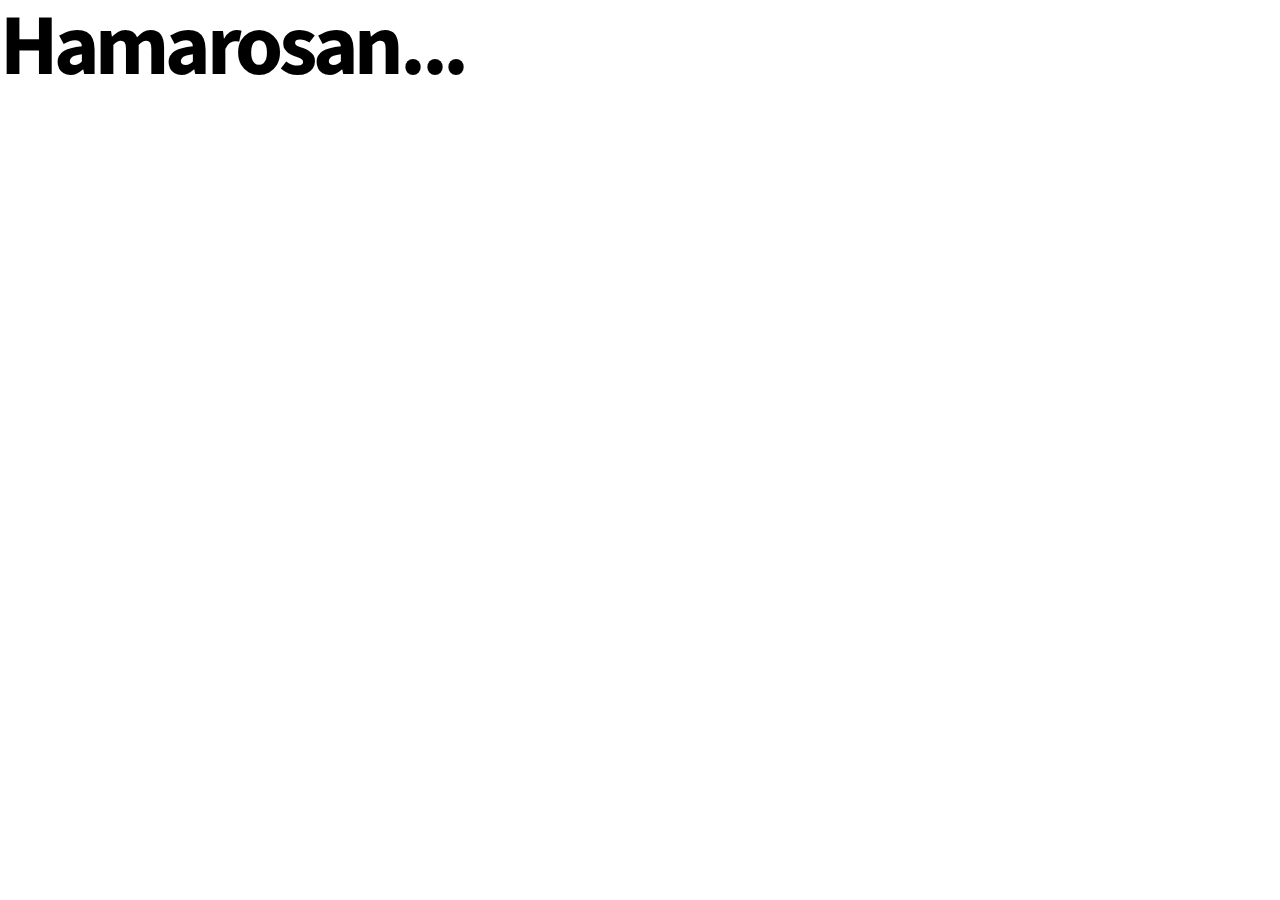
==== commit 4218a816: "chore: remove index.html" ====
--- a/index.html
+++ b/index.html
@@ -1,471 +1,16 @@
 <!DOCTYPE HTML>
-<!--
-	Paradigm Shift by HTML5 UP
-	html5up.net | @ajlkn
-	Free for personal and commercial use under the CCA 3.0 license (html5up.net/license)
--->
 <html>
 	<head>
-		<title>Paradigm Shift by HTML5 UP</title>
+		<title>Lonci.hu</title>
 		<meta charset="utf-8" />
 		<meta name="viewport" content="width=device-width, initial-scale=1, user-scalable=no" />
 		<meta name="description" content="" />
 		<meta name="keywords" content="" />
 		<link rel="stylesheet" href="assets/css/main.css" />
 	</head>
-	<body class="is-preload">
+	<body>
 
-		<!-- Wrapper -->
-			<div id="wrapper">
-
-				<!-- Intro -->
-					<section class="intro">
-						<header>
-							<h1>Paradigm Shift</h1>
-							<p>A free responsive site template designed by <a href="https://twitter.com/ajlkn">@ajlkn</a> / <a href="https://html5up.net">HTML5 UP</a></p>
-							<ul class="actions">
-								<li><a href="#first" class="arrow scrolly"><span class="label">Next</span></a></li>
-							</ul>
-						</header>
-						<div class="content">
-							<span class="image fill" data-position="center"><img src="images/pic01.jpg" alt="" /></span>
-						</div>
-					</section>
-
-				<!-- Section -->
-					<section id="first">
-						<header>
-							<h2>Magna sed nullam nisl adipiscing</h2>
-						</header>
-						<div class="content">
-							<p><strong>Lorem ipsum dolor</strong> sit amet consectetur adipiscing elit. Duis dapibus rutrum facilisis. Class aptent taciti sociosqu ad litora torquent per conubia nostra, per inceptos himenaeos. Etiam tristique libero eu nibh porttitor amet fermentum. Nullam venenatis erat id vehicula ultrices sed ultricies condimentum. Magna sed etiam consequat, et lorem adipiscing sed nulla. Volutpat nisl et tempus et dolor libero, feugiat magna tempus, sed et lorem adipiscing.</p>
-							<span class="image main"><img src="images/pic02.jpg" alt="" /></span>
-						</div>
-					</section>
-
-				<!-- Section -->
-					<section>
-						<header>
-							<h2>Feugiat consequat tempus ultrices</h2>
-						</header>
-						<div class="content">
-							<p><strong>Etiam tristique libero</strong> eu nibh porttitor amet fermentum. Nullam venenatis erat id vehicula ultrices sed ultricies condimentum.</p>
-							<ul class="feature-icons">
-								<li class="icon solid fa-laptop">Consequat tempus</li>
-								<li class="icon solid fa-bolt">Etiam adipiscing</li>
-								<li class="icon solid fa-signal">Libero nullam</li>
-								<li class="icon solid fa-cog">Blandit condimentum</li>
-								<li class="icon solid fa-map-marker-alt">Lorem ipsum dolor</li>
-								<li class="icon solid fa-code">Nibh amet venenatis</li>
-							</ul>
-							<p>Vehicula ultrices sed ultricies condimentum. Magna sed etiam consequat, et lorem adipiscing sed nulla. Volutpat nisl et tempus et dolor libero, feugiat magna tempus, sed et lorem adipiscing.</p>
-						</div>
-					</section>
-
-				<!-- Section -->
-					<section>
-						<header>
-							<h2>Ultrices erat magna sed condimentum</h2>
-						</header>
-						<div class="content">
-							<p><strong>Integer mollis egestas</strong> nam maximus erat id euismod egestas. Pellentesque sapien ac quam. Lorem ipsum dolor sit nullam.</p>
-
-							<!-- Section -->
-								<section>
-									<header>
-										<h3>Erat aliquam</h3>
-										<p>Vehicula ultrices dolor amet ultricies et condimentum. Magna sed etiam consequat, et lorem adipiscing sed dolor sit amet, consectetur amet do eiusmod tempor incididunt  ipsum suspendisse ultrices gravida.</p>
-									</header>
-									<div class="content">
-										<div class="gallery">
-											<a href="images/gallery/fulls/01.jpg" class="landscape"><img src="images/gallery/thumbs/01.jpg" alt="" /></a>
-											<a href="images/gallery/fulls/02.jpg"><img src="images/gallery/thumbs/02.jpg" alt="" /></a>
-											<a href="images/gallery/fulls/03.jpg"><img src="images/gallery/thumbs/03.jpg" alt="" /></a>
-											<a href="images/gallery/fulls/04.jpg" class="landscape"><img src="images/gallery/thumbs/04.jpg" alt="" /></a>
-										</div>
-									</div>
-								</section>
-
-							<!-- Section -->
-								<section>
-									<header>
-										<h3>Nisl consequat</h3>
-										<p>Aenean ornare velit lacus, ac varius enim ullamcorper eu. Proin aliquam sed facilisis ante interdum congue. Integer mollis, nisl amet convallis, porttitor magna ullamcorper, amet mauris. Ut magna finibus nisi nec lacinia ipsum maximus.</p>
-									</header>
-									<div class="content">
-										<div class="gallery">
-											<a href="images/gallery/fulls/05.jpg" class="landscape"><img src="images/gallery/thumbs/05.jpg" alt="" /></a>
-											<a href="images/gallery/fulls/06.jpg"><img src="images/gallery/thumbs/06.jpg" alt="" /></a>
-											<a href="images/gallery/fulls/07.jpg"><img src="images/gallery/thumbs/07.jpg" alt="" /></a>
-										</div>
-									</div>
-								</section>
-
-							<!-- Section -->
-								<section>
-									<header>
-										<h3>Lorem gravida</h3>
-										<p>Proin aliquam facilisis ante interdum. Sed nulla amet lorem feugiat tempus aenean ornare velit lacus, ac varius sed enim lorem ullamcorper dolore.  ac varius enim lorem ullamcorper dolore. Proin aliquam facilisis.</p>
-									</header>
-									<div class="content">
-										<div class="gallery">
-											<a href="images/gallery/fulls/08.jpg" class="portrait"><img src="images/gallery/thumbs/08.jpg" alt="" /></a>
-											<a href="images/gallery/fulls/09.jpg" class="portrait"><img src="images/gallery/thumbs/09.jpg" alt="" /></a>
-											<a href="images/gallery/fulls/10.jpg" class="landscape"><img src="images/gallery/thumbs/10.jpg" alt="" /></a>
-										</div>
-									</div>
-								</section>
-
-						</div>
-					</section>
-
-				<!-- Section -->
-					<section>
-						<header>
-							<h2>Duis sed adpiscing veroeros amet</h2>
-						</header>
-						<div class="content">
-							<p><strong>Proin tempus feugiat</strong> sed varius enim lorem ullamcorper dolore aliquam aenean ornare velit lacus, ac varius enim lorem ullamcorper dolore.</p>
-							<ul class="actions">
-								<li><a href="#" class="button primary large">Get Started</a></li>
-								<li><a href="#" class="button large">Learn More</a></li>
-							</ul>
-						</div>
-					</section>
-
-				<!-- Elements -->
-				<!--
-					<section>
-						<header>
-							<h2>Elements</h2>
-						</header>
-						<div class="content">
-
-							<section>
-								<header>
-									<h3>Text</h3>
-								</header>
-								<div class="content">
-									<p>This is <b>bold</b> and this is <strong>strong</strong>. This is <i>italic</i> and this is <em>emphasized</em>.
-									This is <sup>superscript</sup> text and this is <sub>subscript</sub> text.
-									This is <u>underlined</u> and this is code: <code>for (;;) { ... }</code>. Finally, <a href="#">this is a link</a>.</p>
-									<hr />
-									<h2>Heading Level 2</h2>
-									<h3>Heading Level 3</h3>
-									<h4>Heading Level 4</h4>
-									<h5>Heading Level 5</h5>
-									<hr />
-									<h5>Blockquote</h5>
-									<blockquote>Fringilla nisl. Donec accumsan interdum nisi, quis tincidunt felis sagittis eget tempus euismod. Vestibulum ante ipsum primis in faucibus vestibulum. Blandit adipiscing eu felis iaculis volutpat ac adipiscing accumsan faucibus. Vestibulum ante ipsum primis in faucibus lorem ipsum dolor sit amet nullam adipiscing eu felis.</blockquote>
-									<h5>Preformatted</h5>
-									<pre><code>i = 0;
-
-while (!deck.isInOrder()) {
-  print 'Iteration ' + i;
-  deck.shuffle();
-  i++;
-}
-
-print 'Sorted in ' + i + ' iterations.';</code></pre>
-								</div>
-							</section>
-
-							<section>
-								<header>
-									<h3>Lists</h3>
-								</header>
-								<div class="content">
-
-									<h4>Unordered</h4>
-									<ul>
-										<li>Dolor pulvinar etiam.</li>
-										<li>Sagittis adipiscing.</li>
-										<li>Felis enim feugiat.</li>
-									</ul>
-
-									<h4>Alternate</h4>
-									<ul class="alt">
-										<li>Dolor pulvinar etiam.</li>
-										<li>Sagittis adipiscing.</li>
-										<li>Felis enim feugiat.</li>
-									</ul>
-
-									<h4>Ordered</h4>
-									<ol>
-										<li>Dolor pulvinar etiam.</li>
-										<li>Etiam vel felis viverra.</li>
-										<li>Felis enim feugiat.</li>
-										<li>Dolor pulvinar etiam.</li>
-										<li>Etiam vel felis lorem.</li>
-										<li>Felis enim et feugiat.</li>
-									</ol>
-									<h4>Icons</h4>
-									<ul class="icons">
-										<li><a href="#" class="icon brands fa-twitter"><span class="label">Twitter</span></a></li>
-										<li><a href="#" class="icon brands fa-facebook-f"><span class="label">Facebook</span></a></li>
-										<li><a href="#" class="icon brands fa-instagram"><span class="label">Instagram</span></a></li>
-										<li><a href="#" class="icon brands fa-github"><span class="label">Github</span></a></li>
-									</ul>
-
-									<h4>Actions</h4>
-									<ul class="actions">
-										<li><a href="#" class="button primary">Default</a></li>
-										<li><a href="#" class="button">Default</a></li>
-									</ul>
-									<ul class="actions stacked">
-										<li><a href="#" class="button primary">Default</a></li>
-										<li><a href="#" class="button">Default</a></li>
-									</ul>
-								</div>
-							</section>
-
-							<section>
-								<header>
-									<h3>Table</h3>
-								</header>
-								<div class="content">
-									<h4>Default</h4>
-									<div class="table-wrapper">
-										<table>
-											<thead>
-												<tr>
-													<th>Name</th>
-													<th>Description</th>
-													<th>Price</th>
-												</tr>
-											</thead>
-											<tbody>
-												<tr>
-													<td>Item One</td>
-													<td>Ante turpis integer aliquet porttitor.</td>
-													<td>29.99</td>
-												</tr>
-												<tr>
-													<td>Item Two</td>
-													<td>Vis ac commodo adipiscing arcu aliquet.</td>
-													<td>19.99</td>
-												</tr>
-												<tr>
-													<td>Item Three</td>
-													<td> Morbi faucibus arcu accumsan lorem.</td>
-													<td>29.99</td>
-												</tr>
-												<tr>
-													<td>Item Four</td>
-													<td>Vitae integer tempus condimentum.</td>
-													<td>19.99</td>
-												</tr>
-												<tr>
-													<td>Item Five</td>
-													<td>Ante turpis integer aliquet porttitor.</td>
-													<td>29.99</td>
-												</tr>
-											</tbody>
-											<tfoot>
-												<tr>
-													<td colspan="2"></td>
-													<td>100.00</td>
-												</tr>
-											</tfoot>
-										</table>
-									</div>
-
-									<h4>Alternate</h4>
-									<div class="table-wrapper">
-										<table class="alt">
-											<thead>
-												<tr>
-													<th>Name</th>
-													<th>Description</th>
-													<th>Price</th>
-												</tr>
-											</thead>
-											<tbody>
-												<tr>
-													<td>Item One</td>
-													<td>Ante turpis integer aliquet porttitor.</td>
-													<td>29.99</td>
-												</tr>
-												<tr>
-													<td>Item Two</td>
-													<td>Vis ac commodo adipiscing arcu aliquet.</td>
-													<td>19.99</td>
-												</tr>
-												<tr>
-													<td>Item Three</td>
-													<td> Morbi faucibus arcu accumsan lorem.</td>
-													<td>29.99</td>
-												</tr>
-												<tr>
-													<td>Item Four</td>
-													<td>Vitae integer tempus condimentum.</td>
-													<td>19.99</td>
-												</tr>
-												<tr>
-													<td>Item Five</td>
-													<td>Ante turpis integer aliquet porttitor.</td>
-													<td>29.99</td>
-												</tr>
-											</tbody>
-											<tfoot>
-												<tr>
-													<td colspan="2"></td>
-													<td>100.00</td>
-												</tr>
-											</tfoot>
-										</table>
-									</div>
-								</div>
-							</section>
-
-							<section>
-								<header>
-									<h3>Buttons</h3>
-								</header>
-								<div class="content">
-									<ul class="actions">
-										<li><a href="#" class="button primary">Primary</a></li>
-										<li><a href="#" class="button">Default</a></li>
-									</ul>
-									<ul class="actions">
-										<li><a href="#" class="button large">Large</a></li>
-										<li><a href="#" class="button">Default</a></li>
-										<li><a href="#" class="button small">Small</a></li>
-									</ul>
-									<ul class="actions">
-										<li><a href="#" class="button primary icon solid fa-download">Icon</a></li>
-										<li><a href="#" class="button icon solid fa-download">Icon</a></li>
-									</ul>
-									<ul class="actions">
-										<li><span class="button primary disabled">Disabled</span></li>
-										<li><span class="button disabled">Disabled</span></li>
-									</ul>
-								</div>
-							</section>
-
-							<section>
-								<header>
-									<h3>Form</h3>
-								</header>
-								<div class="content">
-									<form method="post" action="#">
-										<div class="fields">
-											<div class="field half">
-												<label for="demo-name">Name</label>
-												<input type="text" name="demo-name" id="demo-name" value="" placeholder="Jane Doe" />
-											</div>
-											<div class="field half">
-												<label for="demo-email">Email</label>
-												<input type="email" name="demo-email" id="demo-email" value="" placeholder="jane@untitled.tld" />
-											</div>
-											<div class="field">
-												<label for="demo-category">Category</label>
-												<select name="demo-category" id="demo-category">
-													<option value="">-</option>
-													<option value="1">Manufacturing</option>
-													<option value="1">Shipping</option>
-													<option value="1">Administration</option>
-													<option value="1">Human Resources</option>
-												</select>
-											</div>
-											<div class="field half">
-												<input type="radio" id="demo-priority-low" name="demo-priority" checked>
-												<label for="demo-priority-low">Low</label>
-											</div>
-											<div class="field half">
-												<input type="radio" id="demo-priority-high" name="demo-priority">
-												<label for="demo-priority-high">High</label>
-											</div>
-											<div class="field half">
-												<input type="checkbox" id="demo-copy" name="demo-copy">
-												<label for="demo-copy">Email me a copy</label>
-											</div>
-											<div class="field half">
-												<input type="checkbox" id="demo-human" name="demo-human" checked>
-												<label for="demo-human">Not a robot</label>
-											</div>
-											<div class="field">
-												<label for="demo-message">Message</label>
-												<textarea name="demo-message" id="demo-message" placeholder="Enter your message" rows="6"></textarea>
-											</div>
-										</div>
-										<ul class="actions">
-											<li><input type="submit" value="Send Message" class="primary" /></li>
-											<li><input type="reset" value="Reset" /></li>
-										</ul>
-									</form>
-								</div>
-							</section>
-
-						</div>
-					</section>
-				-->
-
-				<!-- Section -->
-					<section>
-						<header>
-							<h2>Get in touch</h2>
-						</header>
-						<div class="content">
-							<p><strong>Auctor commodo</strong> interdum et malesuada fames ac ante ipsum primis in faucibus. Pellentesque venenatis dolor imperdiet dolor mattis sagittis.</p>
-							<form>
-								<div class="fields">
-									<div class="field half">
-										<input type="text" name="name" id="name" placeholder="Name" />
-									</div>
-									<div class="field half">
-										<input type="email" name="email" id="email" placeholder="Email" />
-									</div>
-									<div class="field">
-										<textarea name="message" id="message" placeholder="Message" rows="7"></textarea>
-									</div>
-								</div>
-								<ul class="actions">
-									<li><input type="submit" value="Send Message" class="button primary" /></li>
-								</ul>
-							</form>
-						</div>
-						<footer>
-							<ul class="items">
-								<li>
-									<h3>Email</h3>
-									<a href="#">information@untitled.ext</a>
-								</li>
-								<li>
-									<h3>Phone</h3>
-									<a href="#">(000) 000-0000</a>
-								</li>
-								<li>
-									<h3>Address</h3>
-									<span>1234 Somewhere Road, Nashville, TN 00000</span>
-								</li>
-								<li>
-									<h3>Elsewhere</h3>
-									<ul class="icons">
-										<li><a href="#" class="icon brands fa-twitter"><span class="label">Twitter</span></a></li>
-										<li><a href="#" class="icon brands fa-facebook-f"><span class="label">Facebook</span></a></li>
-										<li><a href="#" class="icon brands fa-instagram"><span class="label">Instagram</span></a></li>
-										<li><a href="#" class="icon brands fa-linkedin-in"><span class="label">LinkedIn</span></a></li>
-										<li><a href="#" class="icon brands fa-github"><span class="label">GitHub</span></a></li>
-										<li><a href="#" class="icon brands fa-codepen"><span class="label">Codepen</span></a></li>
-									</ul>
-								</li>
-							</ul>
-						</footer>
-					</section>
-
-				<!-- Copyright -->
-					<div class="copyright">&copy; Untitled. All rights reserved. Design: <a href="https://html5up.net">HTML5 UP</a>.</div>
-
-			</div>
-
-		<!-- Scripts -->
-			<script src="assets/js/jquery.min.js"></script>
-			<script src="assets/js/jquery.scrolly.min.js"></script>
-			<script src="assets/js/browser.min.js"></script>
-			<script src="assets/js/breakpoints.min.js"></script>
-			<script src="assets/js/util.js"></script>
-			<script src="assets/js/main.js"></script>
+		<h1>Hamarosan...</h1>
 
 	</body>
-</html>+</html>
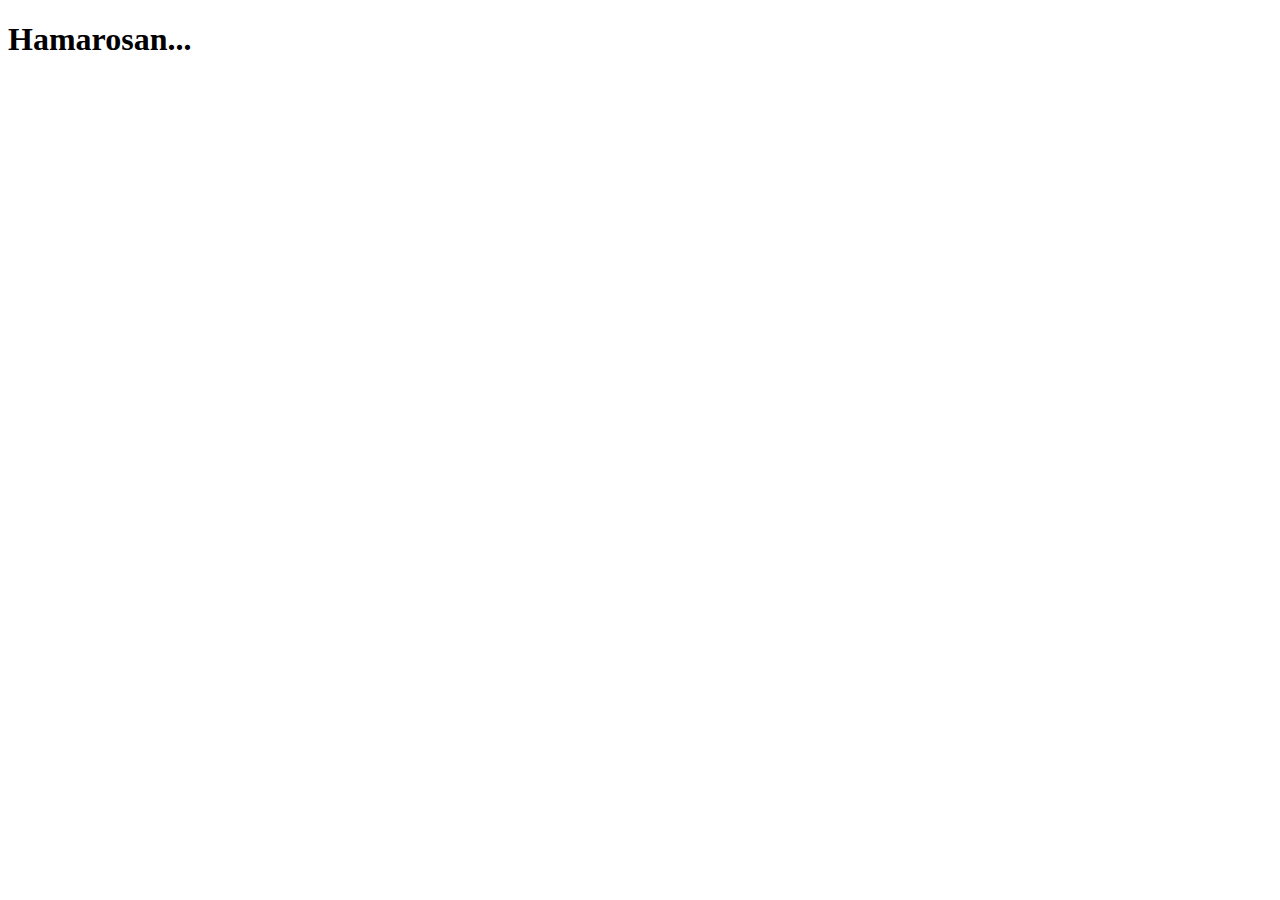
==== commit 938a69ef: "refactor: remove old template" ====
--- a/index.html
+++ b/index.html
@@ -6,7 +6,7 @@
 		<meta name="viewport" content="width=device-width, initial-scale=1, user-scalable=no" />
 		<meta name="description" content="" />
 		<meta name="keywords" content="" />
-		<link rel="stylesheet" href="assets/css/main.css" />
+		<link rel="stylesheet" href="style.css" />
 	</head>
 	<body>
 
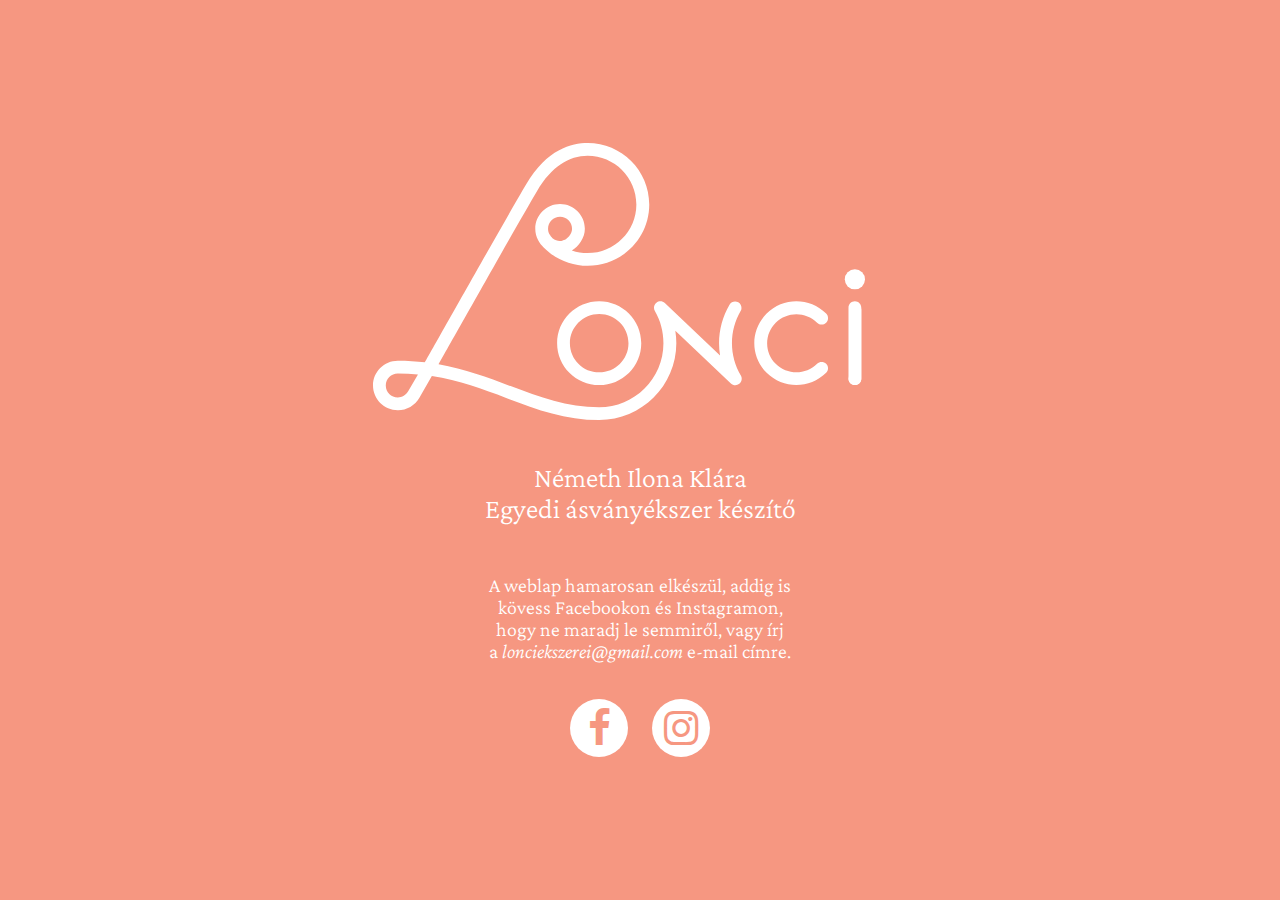
==== commit 31b96564: "coming soon design" ====
--- a/index.html
+++ b/index.html
@@ -6,11 +6,35 @@
 		<meta name="viewport" content="width=device-width, initial-scale=1, user-scalable=no" />
 		<meta name="description" content="" />
 		<meta name="keywords" content="" />
+		<link href="https://fonts.googleapis.com/css?family=Crimson+Pro:300,300i&display=swap&subset=latin-ext" rel="stylesheet">
+		<link rel="stylesheet" href="fontello.css" />
 		<link rel="stylesheet" href="style.css" />
 	</head>
 	<body>
-
-		<h1>Hamarosan...</h1>
+		<div class="box">
+			<h1 class="logo">
+				<img src="images/logo.svg" alt="Lonci logo" title="Lonci logo">
+			</h1>
+			<h2 class="name">
+				Németh Ilona Klára <br>
+				Egyedi ásványékszer készítő
+			</h2>
+			<p class="coming-soon">
+				A weblap hamarosan elkészül, addig is <br>
+				kövess  Facebookon és Instagramon, <br>
+				hogy ne maradj le semmiről, vagy írj <br>
+				a <a href="mailto:lonciekszerei@gmail.com">lonciekszerei@gmail.com</a>  e-mail címre.
+			</p>	
+			<div class="social-icons">
+				<a href="https://www.facebook.com/Lonciekszerei/" target="_blank">
+					<i class="icon-facebook"></i>
+				</a>
+				<a href="https://www.instagram.com/nemethilonaklara/" target="_blank">
+					<i class="icon-instagram"></i>
+				</a>
+			</div>
+		</div>
+		
 
 	</body>
 </html>
--- a/fontello.css
+++ b/fontello.css
@@ -0,0 +1,59 @@
+@font-face {
+  font-family: 'fontello';
+  src: url('fonts/fontello.eot?50730959');
+  src: url('fonts/fontello.eot?50730959#iefix') format('embedded-opentype'),
+       url('fonts/fontello.woff2?50730959') format('woff2'),
+       url('fonts/fontello.woff?50730959') format('woff'),
+       url('fonts/fontello.ttf?50730959') format('truetype'),
+       url('fonts/fontello.svg?50730959#fontello') format('svg');
+  font-weight: normal;
+  font-style: normal;
+}
+/* Chrome hack: SVG is rendered more smooth in Windozze. 100% magic, uncomment if you need it. */
+/* Note, that will break hinting! In other OS-es font will be not as sharp as it could be */
+/*
+@media screen and (-webkit-min-device-pixel-ratio:0) {
+  @font-face {
+    font-family: 'fontello';
+    src: url('../font/fontello.svg?50730959#fontello') format('svg');
+  }
+}
+*/
+ 
+ [class^="icon-"]:before, [class*=" icon-"]:before {
+  font-family: "fontello";
+  font-style: normal;
+  font-weight: normal;
+  speak: none;
+ 
+  display: inline-block;
+  text-decoration: inherit;
+  width: 1em;
+  margin-right: .2em;
+  text-align: center;
+  /* opacity: .8; */
+ 
+  /* For safety - reset parent styles, that can break glyph codes*/
+  font-variant: normal;
+  text-transform: none;
+ 
+  /* fix buttons height, for twitter bootstrap */
+  line-height: 1em;
+ 
+  /* Animation center compensation - margins should be symmetric */
+  /* remove if not needed */
+  margin-left: .2em;
+ 
+  /* you can be more comfortable with increased icons size */
+  /* font-size: 120%; */
+ 
+  /* Font smoothing. That was taken from TWBS */
+  -webkit-font-smoothing: antialiased;
+  -moz-osx-font-smoothing: grayscale;
+ 
+  /* Uncomment for 3D effect */
+  /* text-shadow: 1px 1px 1px rgba(127, 127, 127, 0.3); */
+}
+ 
+.icon-facebook:before { content: '\f09a'; } /* '' */
+.icon-instagram:before { content: '\f16d'; } /* '' */--- a/style.css
+++ b/style.css
@@ -0,0 +1,55 @@
+body {
+    background-color: #f69781;
+    color: white;
+    display: flex;
+    justify-content: center;
+    align-items: center;
+    min-height: 100vh;
+    text-align: center;
+    font-family: 'Crimson Pro', serif;
+    font-weight: 300;
+    margin: 0;
+}
+.logo {
+    margin: 0 42px 0 0;
+    width: 492px;
+}
+.name {
+    margin: 35px 0 50px 0;
+    font-size: 28px;
+    font-weight: 300;
+    line-height: normal;
+}
+.coming-soon {
+    font-size: 20px;
+    margin: 0;
+    line-height: normal;
+
+}
+.coming-soon a {
+    color: white;
+    text-decoration: none;
+    font-style: italic;
+}
+.social-icons {
+    display: flex;
+    justify-content: center;
+    align-items: center;
+    margin-top: 37px;
+}
+.social-icons a {
+    background-color: white;
+    width: 58px;
+    height: 58px;
+    border-radius: 50%;
+    display: flex;
+    justify-content: center;
+    align-items: center;
+    text-decoration: none;
+    text-align: center;
+    margin: 0 12px;
+}
+.social-icons a i {
+    color: #f69781;
+    font-size: 40px;
+}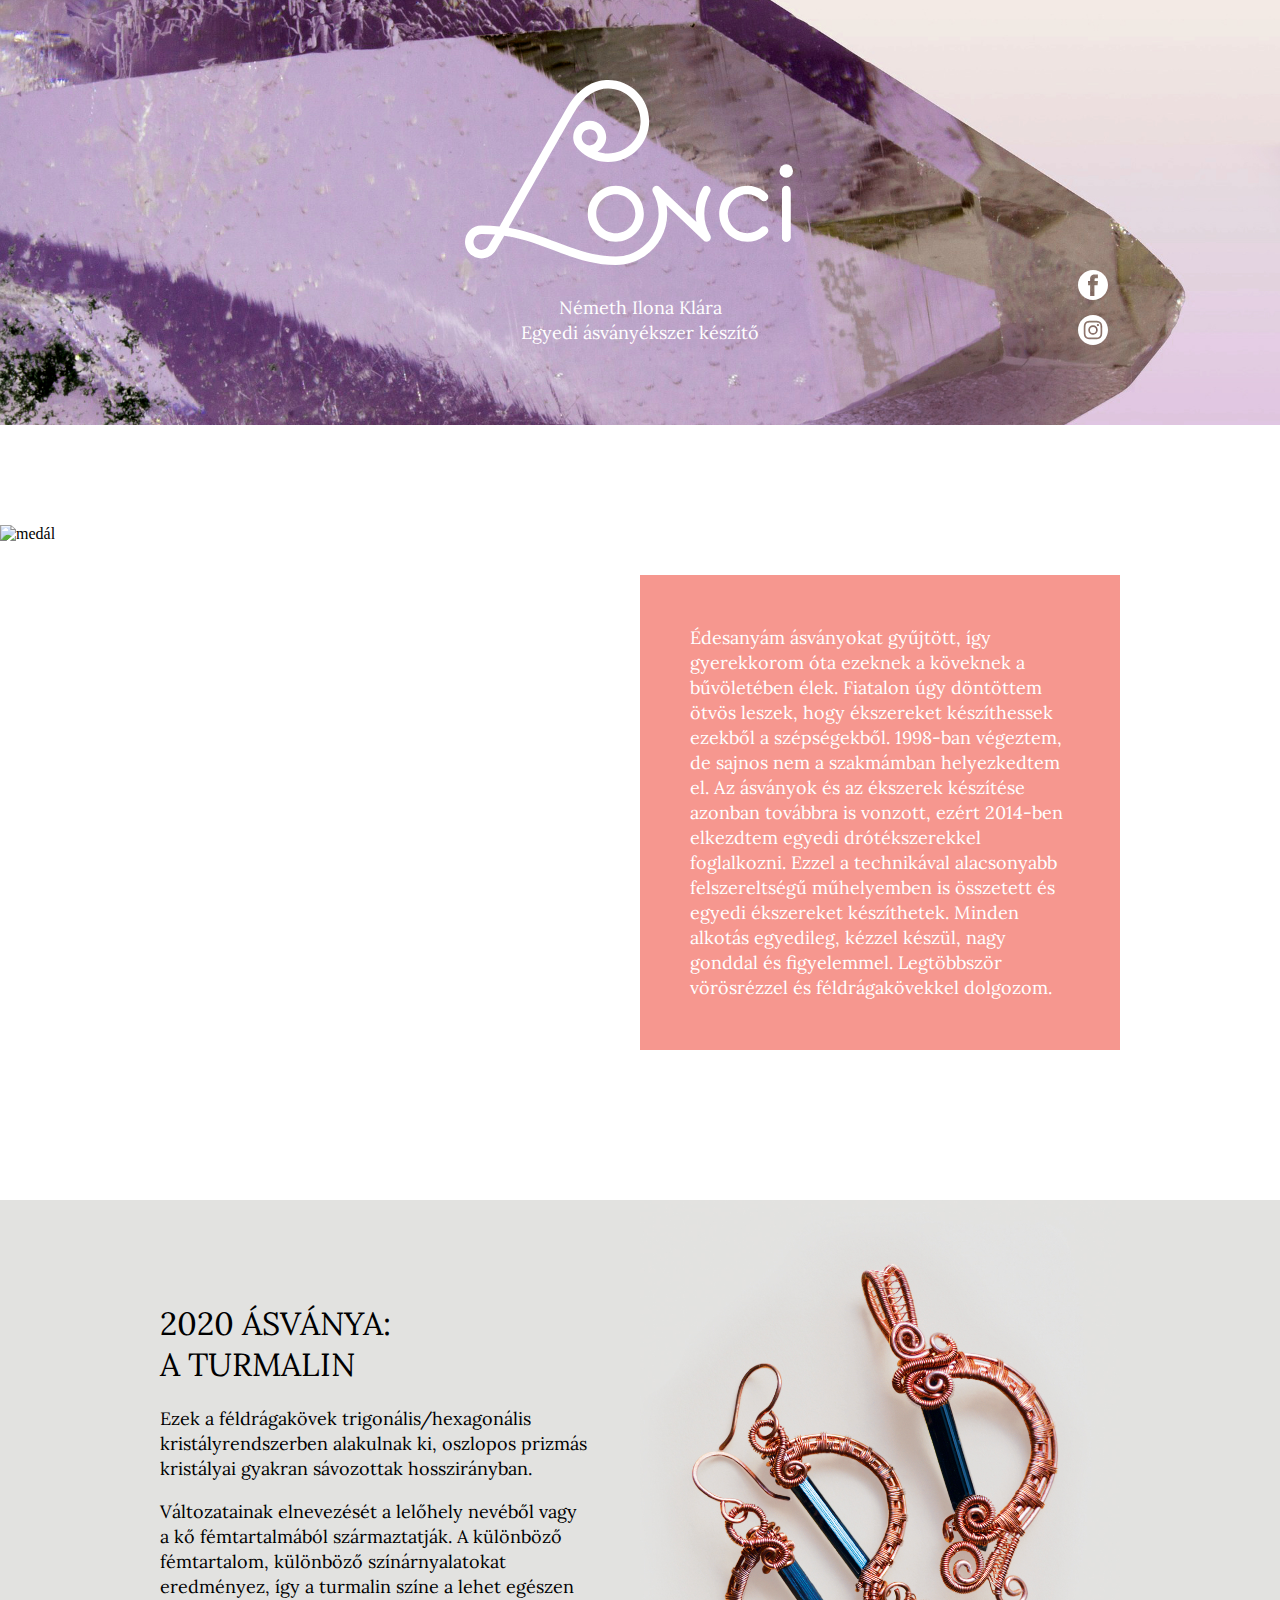
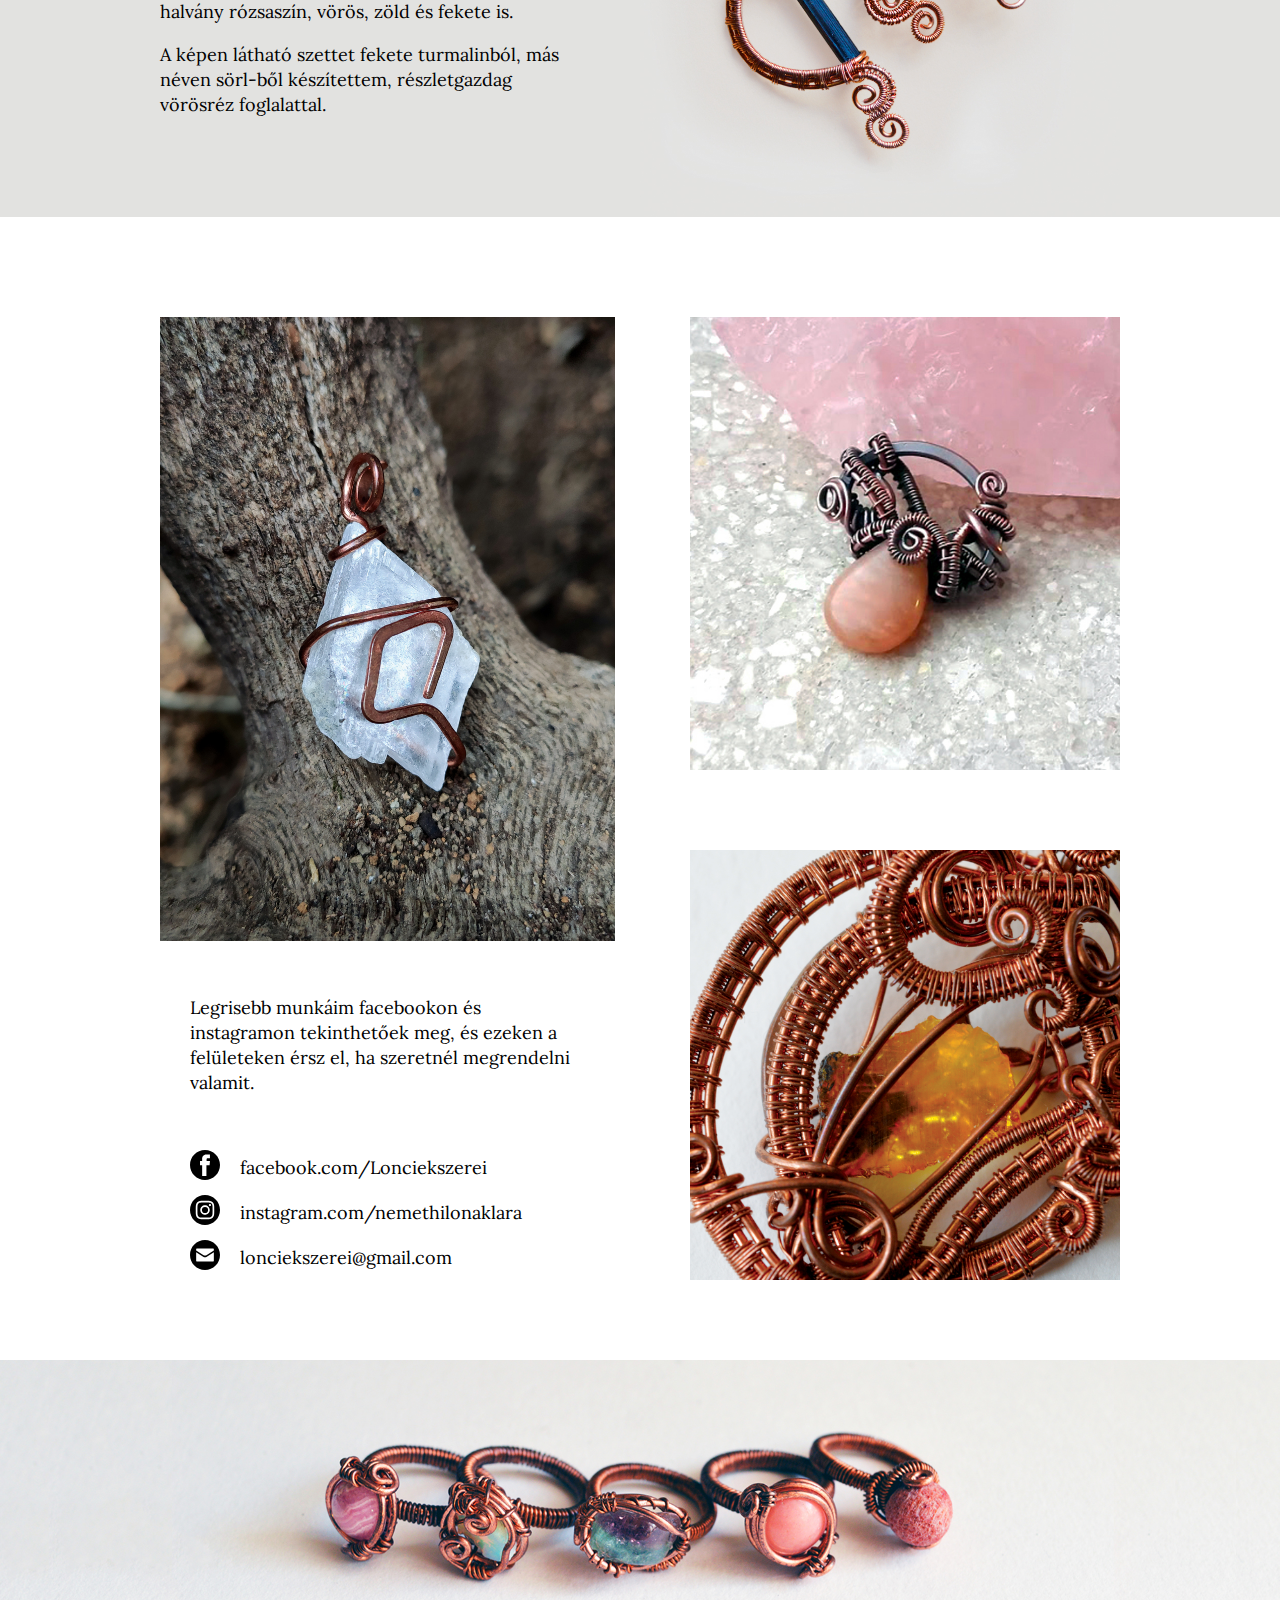
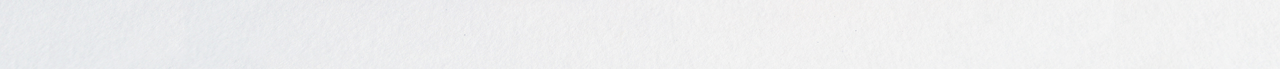
==== commit fd2f82ad: "responsive design" ====
--- a/index.html
+++ b/index.html
@@ -1,40 +1,137 @@
 <!DOCTYPE HTML>
 <html>
-	<head>
-		<title>Lonci.hu</title>
-		<meta charset="utf-8" />
-		<meta name="viewport" content="width=device-width, initial-scale=1, user-scalable=no" />
-		<meta name="description" content="" />
-		<meta name="keywords" content="" />
-		<link href="https://fonts.googleapis.com/css?family=Crimson+Pro:300,300i&display=swap&subset=latin-ext" rel="stylesheet">
-		<link rel="stylesheet" href="fontello.css" />
-		<link rel="stylesheet" href="style.css" />
-	</head>
-	<body>
-		<div class="box">
-			<h1 class="logo">
-				<img src="images/logo.svg" alt="Lonci logo" title="Lonci logo">
-			</h1>
-			<h2 class="name">
-				Németh Ilona Klára <br>
-				Egyedi ásványékszer készítő
-			</h2>
-			<p class="coming-soon">
-				A weblap hamarosan elkészül, addig is <br>
-				kövess  Facebookon és Instagramon, <br>
-				hogy ne maradj le semmiről, vagy írj <br>
-				a <a href="mailto:lonciekszerei@gmail.com">lonciekszerei@gmail.com</a>  e-mail címre.
-			</p>	
+
+<head>
+	<title>Lonci.hu</title>
+	<meta charset="utf-8" />
+	<meta name="viewport" content="width=device-width, initial-scale=1, user-scalable=no" />
+	<meta name="description" content="" />
+	<meta name="keywords" content="" />
+	<link href="https://fonts.googleapis.com/css2?family=Lora:ital,wght@0,400;0,500;0,600;1,400&display=swap"
+		rel="stylesheet">
+	<link rel="stylesheet" href="style.css" />
+</head>
+
+<body>
+	<header>
+		<div class="container">
+			<img class="logo" src="images/logo.svg" alt="Lonci logó">
+			<p class="name">Németh Ilona Klára <br> Egyedi ásványékszer készítő</p>
 			<div class="social-icons">
 				<a href="https://www.facebook.com/Lonciekszerei/" target="_blank">
-					<i class="icon-facebook"></i>
+					<i class="icon-facebook"><img src="images/facebook.svg" alt=""></i>
 				</a>
 				<a href="https://www.instagram.com/nemethilonaklara/" target="_blank">
-					<i class="icon-instagram"></i>
+					<i class="icon-instagram"><img src="images/instagram.svg" alt=""></i>
 				</a>
 			</div>
 		</div>
-		
+	</header>
+	<main>
+		<section class="bio">
+			<div class="first-img"><img class="first" src="images/1.jpg" alt="medál"></div>
+			<div class="container">
+				<p class="biotext">Édesanyám ásványokat gyűjtött, így gyerekkorom óta ezeknek a köveknek a bűvöletében
+					élek. Fiatalon úgy
+					döntöttem ötvös leszek, hogy ékszereket készíthessek ezekből a szépségekből. 1998-ban végeztem, de
+					sajnos
+					nem a szakmámban helyezkedtem el. Az ásványok és az ékszerek készítése azonban továbbra is vonzott,
+					ezért 2014-ben elkezdtem egyedi drótékszerekkel foglalkozni. Ezzel a technikával alacsonyabb
+					felszereltségű műhelyemben is összetett és egyedi ékszereket készíthetek. Minden alkotás egyedileg,
+					kézzel készül, nagy gonddal és figyelemmel. Legtöbbször vörösrézzel és féldrágakövekkel dolgozom.
+				</p>
+			</div>
+		</section>
+		<section class="turmalin">
+			<div class="container">
+				<div class="turmalin-text">
+					<h1>2020 ásványa: <br> A turmalin</h1>
+					<p>Ezek a féldrágakövek trigonális/hexagonális kristályrendszerben alakulnak ki, oszlopos prizmás
+						kristályai gyakran sávozottak hosszirányban.</p>
+					<p>Változatainak elnevezését a lelőhely nevéből vagy a kő fémtartalmából származtatják. A különböző
+						fémtartalom, különböző színárnyalatokat eredményez, így a turmalin színe a lehet egészen halvány
+						rózsaszín, vörös, zöld és fekete is.</p>
+					<p>A képen látható szettet fekete turmalinból, más néven sörl-ből készítettem, részletgazdag
+						vörösréz foglalattal.</p>
+				</div>
+				<div class="turmalin-container"><img class="turmalin-sett" src="images/turmalin.jpg" alt=""></div>
+			</div>
+		</section>
+		<section class="album container">
+			<div class="first-column">
+				<img class="crystal" src="images/2.jpg" alt="medál">
+				<p class="contact">Legrisebb munkáim facebookon és instagramon tekinthetőek meg, és ezeken a felületeken
+					érsz el, ha szeretnél megrendelni valamit.
+				</p>
+				<div class="contact-icons">
+					<a href="https://www.facebook.com/Lonciekszerei/" target="_blank">
+						<i class="social-icon">
+							<svg>
+								<use xlink:href="#facebook-icon" />
+							</svg>
+						</i>
+						<p>facebook.com/Lonciekszerei</p>
+					</a>
+					<a href="https://www.instagram.com/nemethilonaklara/" target="_blank">
+						<i class="social-icon">
+							<svg>
+								<use xlink:href="#instagram-icon" />
+							</svg>
+						</i>
+						<p>instagram.com/nemethilonaklara</p>
+					</a>
+					<a href="mailto:lonciekszerei@gmail.com">
+						<i class="social-icon">
+							<svg>
+								<use xlink:href="#email-icon" />
+							</svg>
+						</i>
+						<p>lonciekszerei@gmail.com</p>
+					</a>
+				</div>
+			</div>
+			<div class="second-column">
+				<img src="images/3.jpg" alt="">
+				<img src="images/4.jpg" alt="">
+			</div>
+		</section>
+	</main>
+	<img class="footer" src="images/footer.jpg" alt="">
+	<svg style="display:none">
+		<symbol viewBox="0 0 63.95 63.95" id="facebook-icon">
+			<path class="st0"
+				d="M0 31.97c0 17.66 14.32 31.98 31.98 31.98s31.97-14.31 31.97-31.96v-.02C63.95 14.31 49.63 0 31.98 0h-.01C14.31 0 0 14.32 0 31.97zm21.35-3.05v-5.48h4.53v-4.11c0-3.73 1.75-9.52 9.56-9.52h7.04v7.81h-5.1c-.84 0-2.02.41-2.02 2.17v3.65h7.23l-.53 5.52-.31 3.58h-6.74v22.74h-9.1V32.53h-4.57v-3.61zM47.32 110.1c-.31-.85-.82-1.63-1.47-2.26a6.059 6.059 0 00-2.26-1.47c-.69-.27-1.73-.59-3.65-.68-2.08-.1-2.7-.12-7.96-.12s-5.88.02-7.95.12c-1.92.09-2.96.41-3.66.68-.86.32-1.63.82-2.26 1.47a6.14 6.14 0 00-1.47 2.26c-.27.69-.59 1.74-.68 3.66-.09 2.08-.11 2.7-.11 7.95 0 5.26.02 5.88.11 7.96.09 1.92.41 2.96.68 3.66.31.85.82 1.63 1.47 2.26a6.14 6.14 0 002.26 1.47c.69.27 1.74.59 3.66.68 2.07.1 2.7.11 7.95.11s5.88-.02 7.96-.11c1.92-.09 2.96-.41 3.65-.68a6.53 6.53 0 003.74-3.74c.27-.69.59-1.74.68-3.66.09-2.08.12-2.7.12-7.96s-.02-5.88-.12-7.95c-.1-1.91-.42-2.96-.69-3.65zm-15.34 21.72c-5.58 0-10.11-4.53-10.11-10.11 0-5.58 4.53-10.11 10.11-10.11s10.11 4.53 10.11 10.11c-.01 5.58-4.53 10.11-10.11 10.11zm10.5-18.26c-1.3 0-2.36-1.06-2.36-2.36s1.06-2.36 2.36-2.36 2.36 1.06 2.36 2.36-1.05 2.36-2.36 2.36z" />
+			<circle class="st0" cx="31.98" cy="121.71" r="6.56" />
+			<path class="st0"
+				d="M31.99 89.73h-.02C14.31 89.74 0 104.05 0 121.71s14.32 31.98 31.98 31.98c17.65 0 31.97-14.31 31.97-31.96v-.02c0-17.66-14.31-31.97-31.96-31.98zm19.55 40.1c-.1 2.1-.43 3.53-.92 4.78a10.084 10.084 0 01-5.76 5.76c-1.25.49-2.68.82-4.78.92-2.1.1-2.77.12-8.12.12s-6.02-.02-8.11-.12c-2.1-.1-3.53-.43-4.78-.92a9.71 9.71 0 01-3.49-2.27 9.67 9.67 0 01-2.27-3.49c-.49-1.25-.82-2.68-.91-4.78-.1-2.1-.12-2.77-.12-8.12s.02-6.02.12-8.12c.09-2.1.43-3.53.91-4.78a9.71 9.71 0 012.27-3.49c.98-1 2.17-1.78 3.49-2.27 1.25-.49 2.68-.82 4.78-.92 2.1-.1 2.77-.12 8.12-.12s6.02.02 8.12.12c2.09.1 3.53.43 4.78.91a9.71 9.71 0 013.49 2.27c1 .98 1.77 2.17 2.27 3.49.49 1.25.82 2.68.92 4.78.09 2.1.12 2.77.12 8.12-.01 5.36-.03 6.03-.13 8.13z" />
+			<g>
+				<path class="st0"
+					d="M31.98 179.47h-.01C14.31 179.47 0 193.79 0 211.44c0 17.66 14.32 31.98 31.98 31.98s31.97-14.31 31.97-31.96v-.02c0-17.66-14.32-31.97-31.97-31.97zm18.84 44.49c0 .65-.52 1.18-1.17 1.18H14.31c-.65 0-1.17-.53-1.17-1.18v-18.32l14.97 9.45a7.26 7.26 0 007.74 0l14.97-9.45v18.32zm0-22.25l-14.93 9.55a7.258 7.258 0 01-7.81 0l-14.93-9.55v-2.79c0-.65.52-1.18 1.17-1.18h35.34c.65 0 1.17.53 1.17 1.18v2.79z" />
+			</g>
+		</symbol>
+		<symbol viewBox="0 0 63.95 63.95" id="instagram-icon">
+			<path class="st0"
+				d="M0-57.76C0-40.1 14.32-25.78 31.98-25.78s31.97-14.31 31.97-31.96v-.02c-.01-17.65-14.32-31.96-31.97-31.96h-.01C14.31-89.73 0-75.42 0-57.76zm21.35-3.06v-5.48h4.53v-4.11c0-3.73 1.75-9.52 9.56-9.52h7.04v7.81h-5.1c-.84 0-2.02.41-2.02 2.17v3.65h7.23l-.53 5.52-.31 3.58h-6.74v22.74h-9.1V-57.2h-4.57v-3.62zM47.32 20.37c-.31-.85-.82-1.63-1.47-2.26a6.059 6.059 0 00-2.26-1.47c-.69-.27-1.73-.59-3.65-.68-2.08-.1-2.7-.12-7.96-.12s-5.88.02-7.95.12c-1.92.09-2.96.41-3.66.68-.86.32-1.63.82-2.26 1.47a6.14 6.14 0 00-1.47 2.26c-.27.69-.59 1.74-.68 3.66-.09 2.08-.11 2.7-.11 7.95 0 5.26.02 5.88.11 7.96.09 1.92.41 2.96.68 3.66.31.85.82 1.63 1.47 2.26a6.14 6.14 0 002.26 1.47c.69.27 1.74.59 3.66.68 2.07.1 2.7.11 7.95.11s5.88-.02 7.96-.11c1.92-.09 2.96-.41 3.65-.68a6.53 6.53 0 003.74-3.74c.27-.69.59-1.74.68-3.66.09-2.08.12-2.7.12-7.96s-.02-5.88-.12-7.95c-.1-1.92-.42-2.96-.69-3.65zM31.98 42.08c-5.58 0-10.11-4.53-10.11-10.11s4.53-10.11 10.11-10.11 10.11 4.53 10.11 10.11-4.53 10.11-10.11 10.11zm10.5-18.25c-1.3 0-2.36-1.06-2.36-2.36 0-1.3 1.06-2.36 2.36-2.36 1.3 0 2.36 1.06 2.36 2.36.01 1.3-1.05 2.36-2.36 2.36z" />
+			<circle class="st0" cx="31.98" cy="31.98" r="6.56" />
+			<path class="st0"
+				d="M31.98 0h-.02C14.31 0 0 14.32 0 31.97c0 17.66 14.32 31.98 31.98 31.98 17.65 0 31.97-14.31 31.97-31.96v-.02C63.95 14.31 49.63 0 31.98 0zm19.56 40.09c-.1 2.1-.43 3.53-.92 4.78a10.084 10.084 0 01-5.76 5.76c-1.25.49-2.68.82-4.78.92-2.1.1-2.77.12-8.12.12s-6.02-.02-8.11-.12c-2.1-.1-3.53-.43-4.78-.92a9.71 9.71 0 01-3.49-2.27 9.67 9.67 0 01-2.27-3.49c-.49-1.25-.82-2.68-.91-4.78-.1-2.1-.12-2.77-.12-8.12s.02-6.02.12-8.12c.09-2.1.43-3.53.91-4.78a9.71 9.71 0 012.27-3.49c.98-1 2.17-1.78 3.49-2.27 1.25-.49 2.68-.82 4.78-.92 2.1-.1 2.77-.12 8.12-.12s6.02.02 8.12.12c2.09.1 3.53.43 4.78.91a9.71 9.71 0 013.49 2.27c1 .98 1.77 2.17 2.27 3.49.49 1.25.82 2.68.92 4.78.09 2.1.12 2.77.12 8.12s-.03 6.03-.13 8.13z" />
+			<g>
+				<path class="st0"
+					d="M31.98 89.73h-.01C14.31 89.74 0 104.05 0 121.71s14.32 31.98 31.98 31.98 31.97-14.31 31.97-31.96v-.02c-.01-17.66-14.32-31.97-31.97-31.98zm18.84 44.5c0 .65-.52 1.18-1.17 1.18H14.31c-.65 0-1.17-.53-1.17-1.18v-18.32l14.97 9.45a7.26 7.26 0 007.74 0l14.97-9.45v18.32zm0-22.25l-14.93 9.55a7.258 7.258 0 01-7.81 0l-14.93-9.55v-2.79c0-.65.52-1.18 1.17-1.18h35.34c.65 0 1.17.53 1.17 1.18v2.79z" />
+			</g>
+		</symbol>
+		<symbol viewBox="0 0 63.95 63.95" id="email-icon">
+			<path class="st0"
+				d="M0-147.49c0 17.66 14.32 31.98 31.98 31.98s31.97-14.31 31.97-31.96v-.02c-.01-17.65-14.32-31.96-31.97-31.96h-.01C14.31-179.46 0-165.15 0-147.49zm21.35-3.06v-5.48h4.53v-4.11c0-3.73 1.75-9.52 9.56-9.52h7.04v7.81h-5.1c-.84 0-2.02.41-2.02 2.17v3.65h7.23l-.53 5.52-.31 3.58h-6.74v22.74h-9.1v-22.74h-4.57v-3.62zM47.32-69.37c-.31-.85-.82-1.63-1.47-2.26a6.059 6.059 0 00-2.26-1.47c-.69-.27-1.73-.59-3.65-.68-2.08-.1-2.7-.12-7.96-.12s-5.88.02-7.95.12c-1.92.09-2.96.41-3.66.68-.86.32-1.63.82-2.26 1.47a6.14 6.14 0 00-1.47 2.26c-.27.69-.59 1.74-.68 3.66-.09 2.08-.11 2.7-.11 7.95 0 5.26.02 5.88.11 7.96.09 1.92.41 2.96.68 3.66.31.85.82 1.63 1.47 2.26a6.14 6.14 0 002.26 1.47c.69.27 1.74.59 3.66.68 2.07.1 2.7.11 7.95.11s5.88-.02 7.96-.11c1.92-.09 2.96-.41 3.65-.68a6.53 6.53 0 003.74-3.74c.27-.69.59-1.74.68-3.66.09-2.08.12-2.7.12-7.96s-.02-5.88-.12-7.95c-.1-1.91-.42-2.96-.69-3.65zM31.98-47.65c-5.58 0-10.11-4.53-10.11-10.11s4.53-10.11 10.11-10.11 10.11 4.53 10.11 10.11-4.53 10.11-10.11 10.11zm10.5-18.26c-1.3 0-2.36-1.06-2.36-2.36 0-1.3 1.06-2.36 2.36-2.36 1.3 0 2.36 1.06 2.36 2.36a2.345 2.345 0 01-2.36 2.36z" />
+			<circle class="st0" cx="31.98" cy="-57.76" r="6.56" />
+			<path class="st0"
+				d="M31.99-89.73h-.02C14.31-89.73 0-75.41 0-57.76 0-40.1 14.32-25.78 31.98-25.78c17.65 0 31.97-14.31 31.97-31.96v-.02c0-17.66-14.31-31.97-31.96-31.97zm19.55 40.09c-.1 2.1-.43 3.53-.92 4.78a10.084 10.084 0 01-5.76 5.76c-1.25.49-2.68.82-4.78.92-2.1.1-2.77.12-8.12.12s-6.02-.02-8.11-.12c-2.1-.1-3.53-.43-4.78-.92a9.71 9.71 0 01-3.49-2.27 9.67 9.67 0 01-2.27-3.49c-.49-1.25-.82-2.68-.91-4.78-.1-2.1-.12-2.77-.12-8.12s.02-6.02.12-8.12c.09-2.1.43-3.53.91-4.78a9.71 9.71 0 012.27-3.49c.98-1 2.17-1.78 3.49-2.27 1.25-.49 2.68-.82 4.78-.92 2.1-.1 2.77-.12 8.12-.12s6.02.02 8.12.12c2.09.1 3.53.43 4.78.91a9.71 9.71 0 013.49 2.27c1 .98 1.77 2.17 2.27 3.49.49 1.25.82 2.68.92 4.78.09 2.1.12 2.77.12 8.12s-.03 6.03-.13 8.13z" />
+			<g>
+				<path class="st0"
+					d="M31.98 0h-.01C14.31 0 0 14.32 0 31.97c0 17.66 14.32 31.98 31.98 31.98s31.97-14.31 31.97-31.96v-.02C63.95 14.31 49.63 0 31.98 0zm18.84 44.49c0 .65-.52 1.18-1.17 1.18H14.31c-.65 0-1.17-.53-1.17-1.18V26.18l14.97 9.45a7.26 7.26 0 007.74 0l14.97-9.45v18.31zm0-22.24L35.89 31.8a7.258 7.258 0 01-7.81 0l-14.93-9.55v-2.79c0-.65.52-1.18 1.17-1.18h35.34c.65 0 1.17.53 1.17 1.18v2.79z" />
+			</g>
+		</symbol>
+	</svg>
+</body>
 
-	</body>
-</html>
+</html>--- a/style.css
+++ b/style.css
@@ -1,47 +1,68 @@
-body {
-    background-color: #f69781;
+html,body {
+    margin: 0;
+    padding: 0;
+}
+header {
+    background-image: url("images/pure_quartz.jpg");
+    max-width: 1920px;
+    height: auto;
+    background-position: center center;
+    background-size: cover;
+    margin-left: auto;
+    margin-right: auto;
+    background-repeat: no-repeat;
+}
+ .container {
+    width: 100%;
+    max-width: 960px;
+    margin-left: auto;
+    margin-right: auto;
+}
+header .container {
+    display: flex;
+    position: relative;
+    flex-direction: column;
+    align-items: center;
+}
+.logo {
+    max-width: 350px;
+    width: 90%;
+    display: block;
+    margin-top: 80px;
+    padding-right: 22px;
+    box-sizing: border-box;
+
+}
+h1 {
+    font-family: 'Lora', serif; 500;
     color: white;
-    display: flex;
+    size: 36px;
+    text-transform: uppercase;
+    font-weight: normal;
+}
+header p {
+    text-align: center;
+    margin-top: 30px;
+    margin-bottom: 80px;
+}
+p {
+    color: white;
+    text-align: left;
+    font-family: 'Lora', serif; 500;
+    font-size: 18px;
+    line-height: 25px;
+}
+.social-icons {
+    max-width: 960px;
+    position: absolute;
+    right: 0;
+    bottom: 80px;
+    display: flex;
+    flex-direction: column;
     justify-content: center;
     align-items: center;
-    min-height: 100vh;
-    text-align: center;
-    font-family: 'Crimson Pro', serif;
-    font-weight: 300;
-    margin: 0;
-}
-.logo {
-    margin: 0 42px 0 0;
-    width: 492px;
-}
-.name {
-    margin: 35px 0 50px 0;
-    font-size: 28px;
-    font-weight: 300;
-    line-height: normal;
-}
-.coming-soon {
-    font-size: 20px;
-    margin: 0;
-    line-height: normal;
-
-}
-.coming-soon a {
-    color: white;
-    text-decoration: none;
-    font-style: italic;
-}
-.social-icons {
-    display: flex;
-    justify-content: center;
-    align-items: center;
-    margin-top: 37px;
 }
 .social-icons a {
-    background-color: white;
-    width: 58px;
-    height: 58px;
-    border-radius: 50%;
     display: flex;
     justify-content: center;
     align-items: center;
@@ -50,6 +71,227 @@
     margin: 0 12px;
 }
 .social-icons a i {
-    color: #f69781;
-    font-size: 40px;
+    display: block;
+    width: 30px;
+    height: 30px;
+    margin-top: 15px;
+}
+section.bio {
+    max-width: 1920px;
+    position: relative;
+    margin-left: auto;
+    margin-right: auto;
+    margin-top: 100px;
+}
+.biotext {
+    background: #F6978F;
+    margin-left: auto;
+    width: 50%;
+    padding: 50px;
+    box-sizing: border-box;
+    margin-top: 50px;
+    margin-bottom: 50px;
+}
+
+.bio div.container {
+    display: flex;
+}
+.first{
+    width: 100%;
+    height: 100%;
+    object-position: right center;
+    object-fit: cover;
+
+}
+.first-img {
+    position: absolute;
+    left: 0;
+    top: 0;
+    width: calc(50% + 200px);
+    bottom: 0;
+    z-index: -1;
+}
+section.turmalin {
+    background: #E2E2E0;
+    margin: 100px 0;
+}
+.turmalin .container {
+    display: flex;
+    flex-wrap: wrap;
+    align-items: center;
+}
+img.turmalin-sett {
+    height: 100°;
+    max-width: 100%;
+}
+div.turmalin-container {
+    flex: 0 0 50%;
+    height: 100%;
+    display: flex;
+    align-items: center;
+}
+div.turmalin-text{
+    flex: 0 0 50%;
+    box-sizing: border-box;
+    padding: 50px 50px 50px 0px;
+}
+div.turmalin-text h1 {
+    color: black
+}
+div.turmalin-text p {
+    color: black
+}
+p.contact {
+    color: black;
+}
+section.album.container {
+    display: flex;
+    align-items: flex-start;
+}
+div.first-column {
+    flex: 0 0 50%;
+    flex-grow: 1;
+    padding-right: 25px;
+    box-sizing: border-box;
+}
+div.second-column {
+    flex: 0 0 50%;
+    flex-grow: 1;
+    box-sizing: border-box;
+    padding-left: 50px;
+}
+section.album.container img {
+    width: 100%;
+}
+
+div.second-column img {
+    margin-bottom: 80px;
+    display: block;
+}
+div.contact-icons p {
+    color:black;
+}
+div.contact-icons svg {
+    fill: black;
+    width: 30px;
+    height: 30px;
+    margin: 0 20px 0 0;
+
+}
+div.contact-icons a {
+    display: flex;
+    align-items: center;
+    margin: 0;
+}
+
+a {
+    text-decoration: none;
+    margin: none;
+}
+a:hover {
+   color:  #00999E;
+}
+p.contact {
+    margin: 50px 30px;
+}
+div.contact-icons {
+    margin: 0 0 0 30px;
+}
+a p {
+    margin: 10px 0;
+}
+.footer {
+    max-width: 1920px;
+    width: 100%;
+    margin-left: auto;
+    margin-right: auto;
+    margin-bottom: 0px;
+}
+
+@media screen and (max-width: 960px){
+    div.turmalin-text {
+        padding: 50px 50px 50px 50px;
+    }
+    img.footer {
+        display: none;
+    }
+    .second-column img:last-child {
+        margin-bottom: 0;
+    }
+    body p {
+        font-size: 16px;
+    }
+}
+
+@media screen and (max-width: 720px){
+    .social-icons {
+        left: 0;
+        bottom: 20px;
+        flex-direction: row;
+        justify-content: center;
+        align-items: center;
+    }
+    .social-icons a{
+        margin: 0 5px;
+    }
+    section.bio {
+        margin-top: 30px;
+    }
+    .first-img {
+        position: static;
+        width: 100%;
+        margin-bottom: 0;
+    }  
+    .first-img img {
+        display: block;
+    }
+    .biotext {
+        width: 100%;
+        padding: 50px;
+        margin-top: 0px;
+        margin-bottom: 30px;
+    }
+    div.turmalin-container {
+        flex: 0 0 100%;
+
+    }
+    div.turmalin-text{
+        flex: 0 0 100%;
+    }
+    section.album.container {
+        flex-wrap: wrap;
+    }
+    div.first-column {
+        flex: 0 0 100%;
+        padding-right: 0px;
+        margin-bottom: 30px;
+    }
+    div.second-column {
+        flex: 0 0 100%;
+        padding-left: 0px;
+    }
+    section.turmalin {
+        margin: 0 0 30px;
+    }
+    p.contact {
+        margin: 30px 30px;
+    }
+    div.second-column img {
+        margin-bottom: 30px;
+    }
+}
+
+@media screen and (max-width: 370px){
+    body p {
+        font-size: 14px;
+    }
+    div.contact-icons svg {
+        fill: black;
+        width: 20px;
+        height: 20px;
+        margin: 0 15px 0 0;
+    }
+    div.contact-icons {
+        margin: 30px 0 30px 30px;
+    }
 }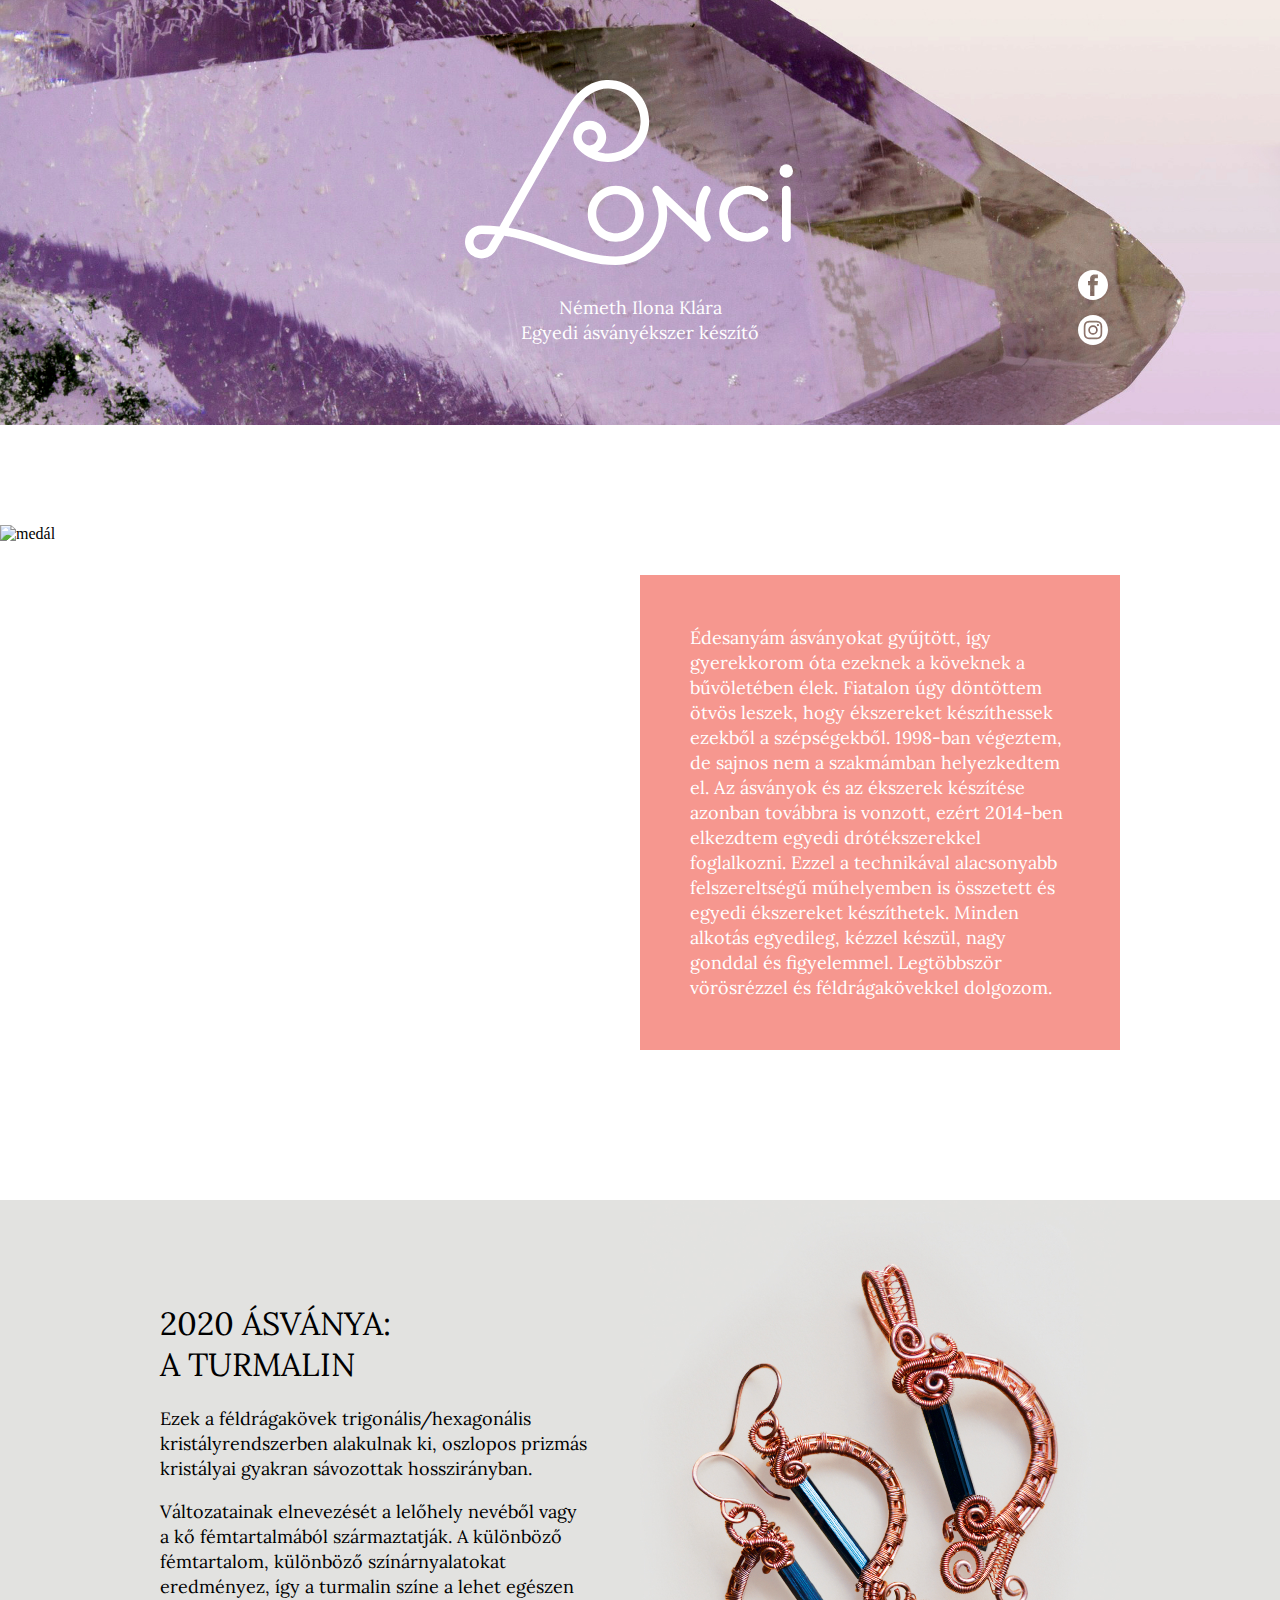
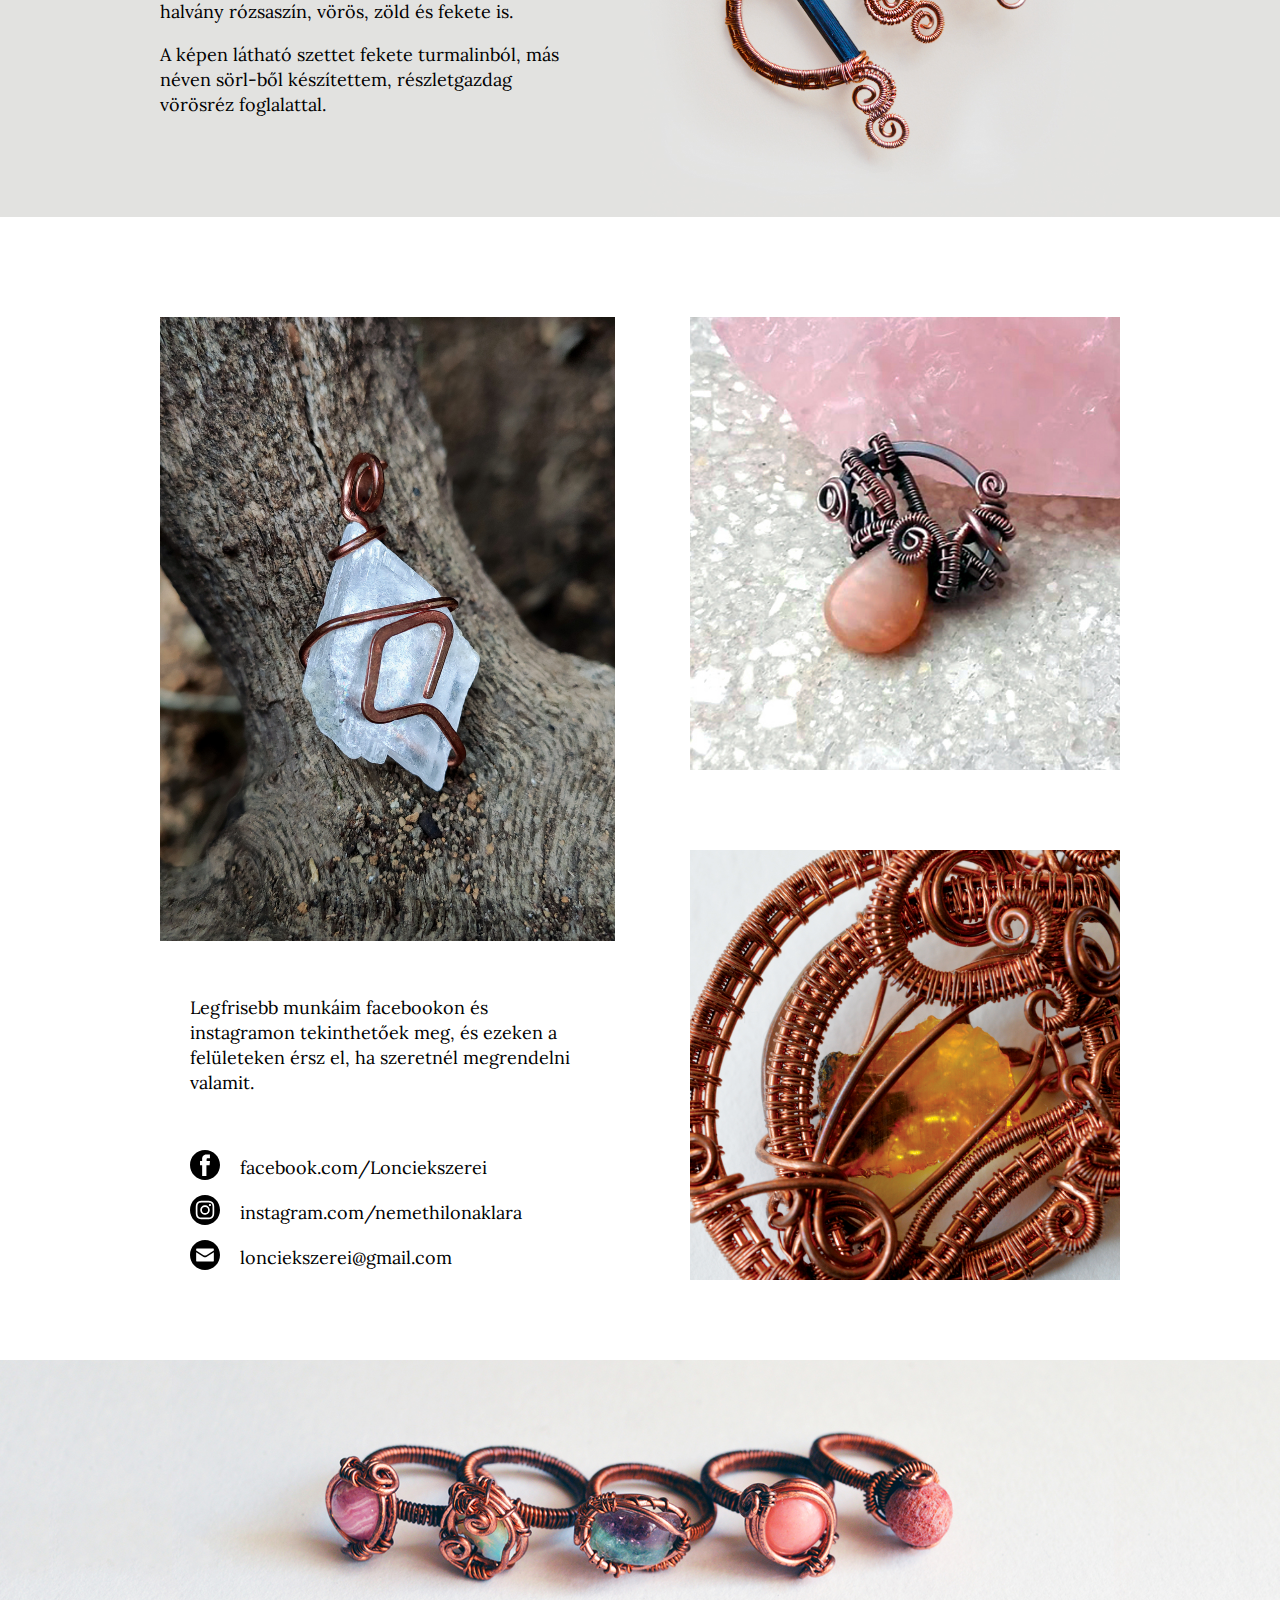
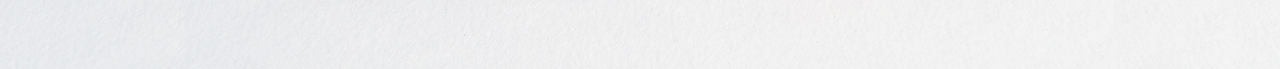
==== commit 8917f4cf: "typo fix" ====
--- a/index.html
+++ b/index.html
@@ -60,7 +60,7 @@
 		<section class="album container">
 			<div class="first-column">
 				<img class="crystal" src="images/2.jpg" alt="medál">
-				<p class="contact">Legrisebb munkáim facebookon és instagramon tekinthetőek meg, és ezeken a felületeken
+				<p class="contact">Legfrisebb munkáim facebookon és instagramon tekinthetőek meg, és ezeken a felületeken
 					érsz el, ha szeretnél megrendelni valamit.
 				</p>
 				<div class="contact-icons">
--- a/style.css
+++ b/style.css
@@ -206,6 +206,7 @@
     margin-left: auto;
     margin-right: auto;
     margin-bottom: 0px;
+    display: block;
 }
 
 @media screen and (max-width: 960px){
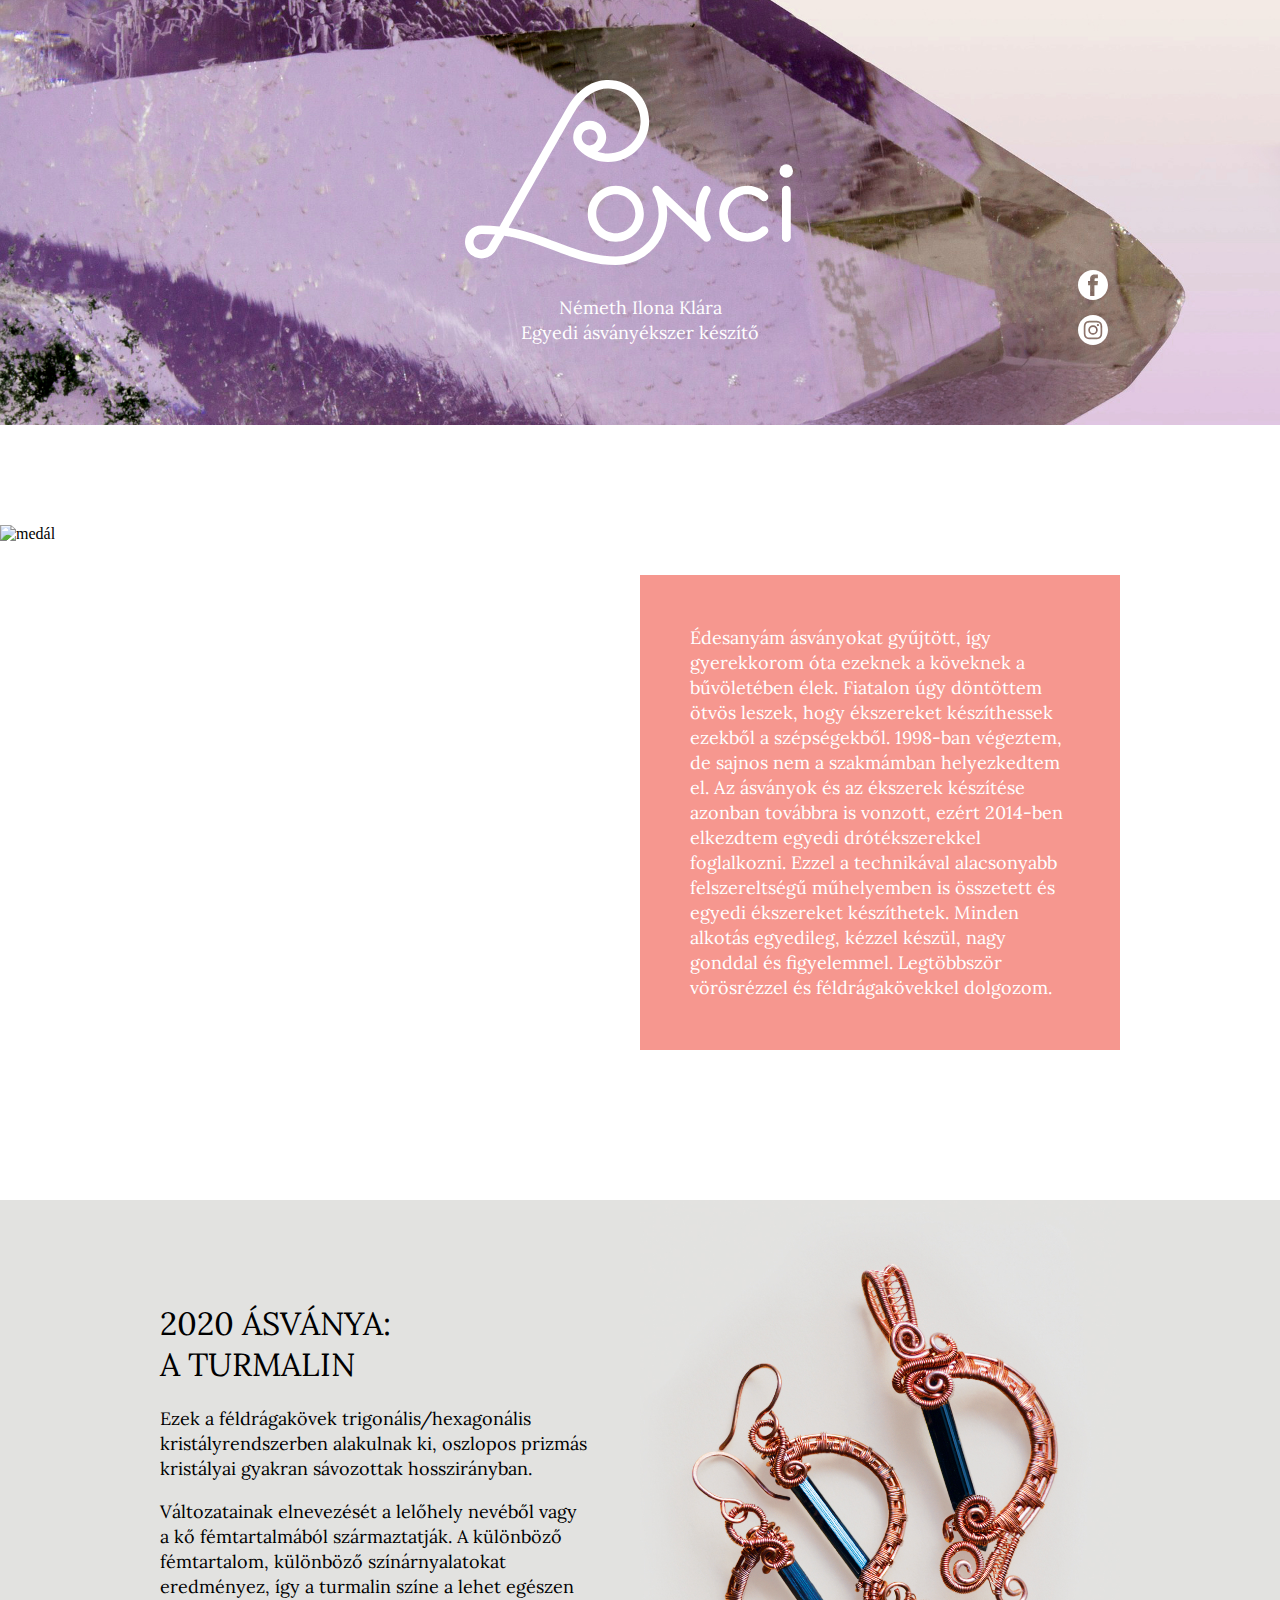
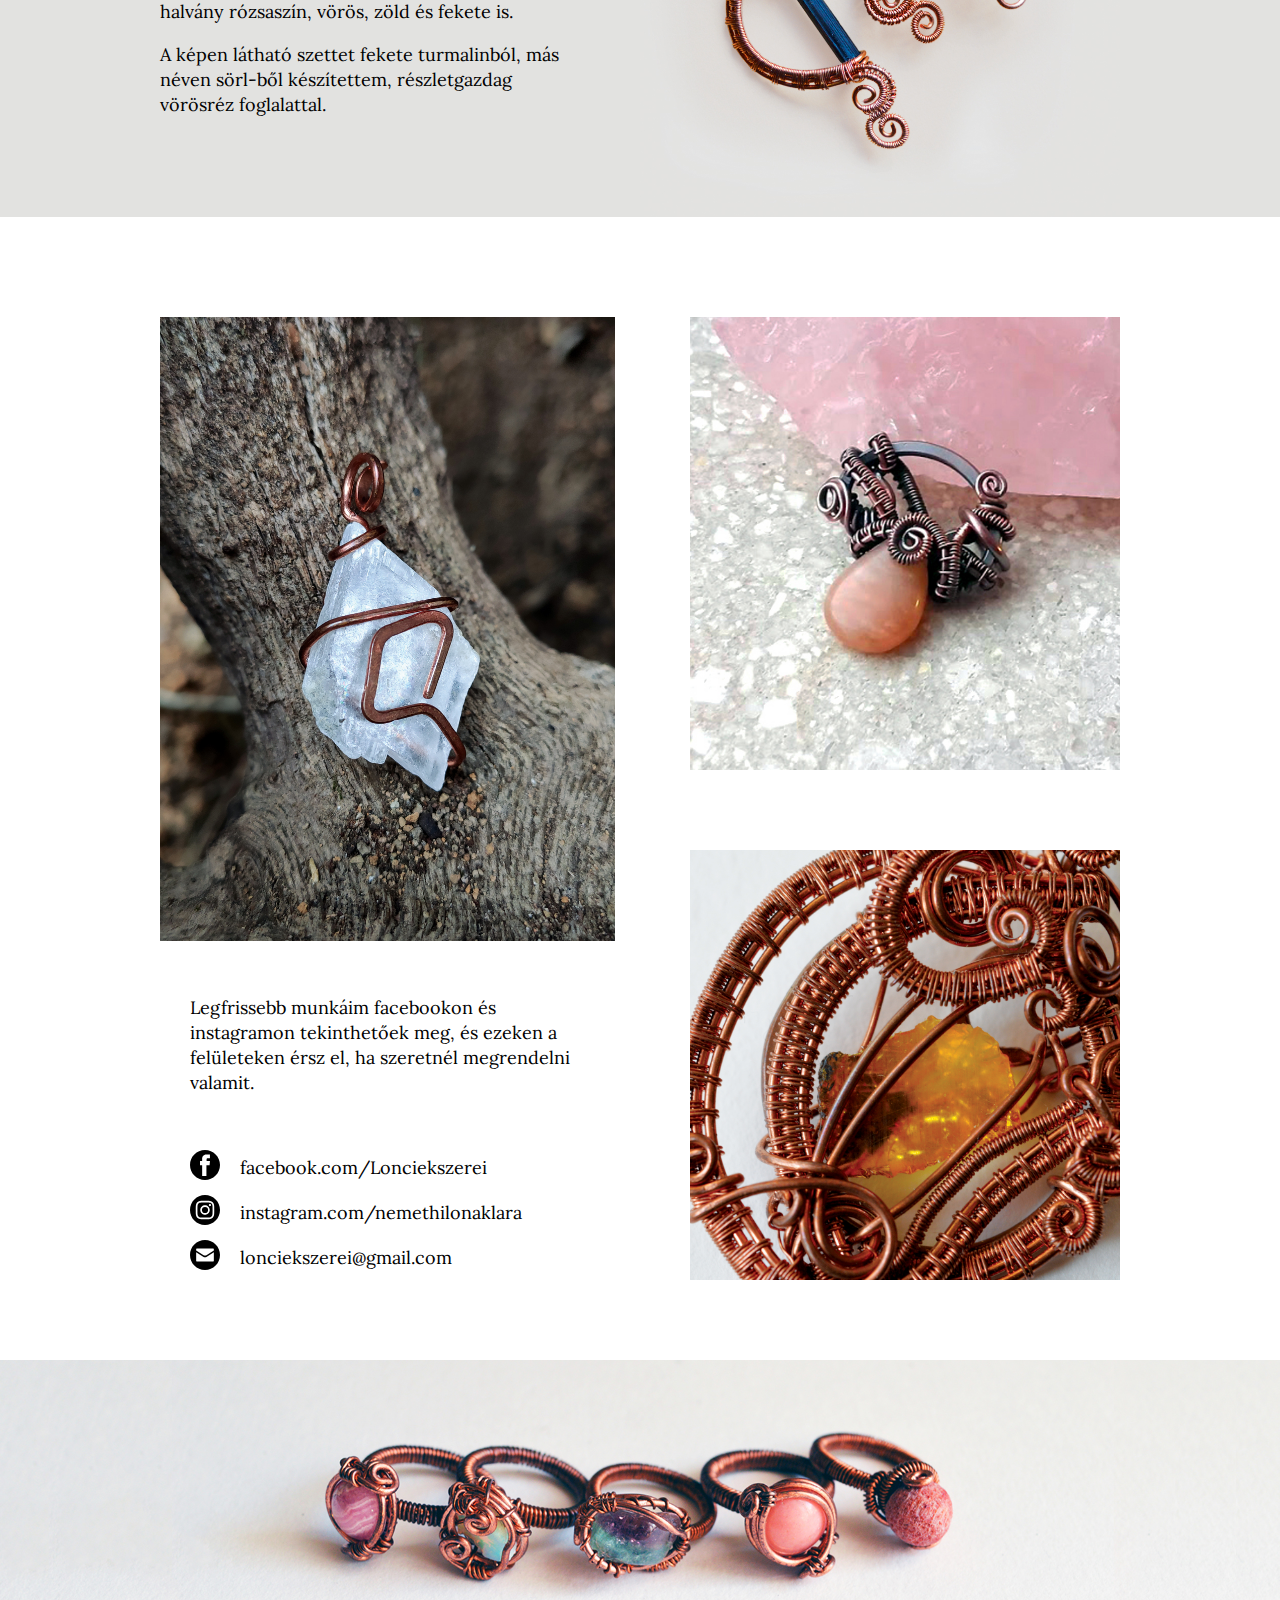
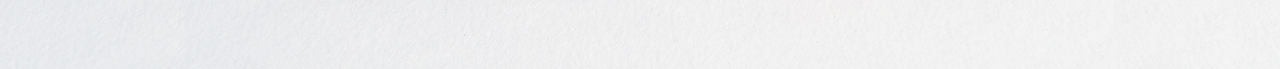
==== commit 265cc525: "typo fix" ====
--- a/index.html
+++ b/index.html
@@ -60,7 +60,7 @@
 		<section class="album container">
 			<div class="first-column">
 				<img class="crystal" src="images/2.jpg" alt="medál">
-				<p class="contact">Legfrisebb munkáim facebookon és instagramon tekinthetőek meg, és ezeken a felületeken
+				<p class="contact">Legfrissebb munkáim facebookon és instagramon tekinthetőek meg, és ezeken a felületeken
 					érsz el, ha szeretnél megrendelni valamit.
 				</p>
 				<div class="contact-icons">
